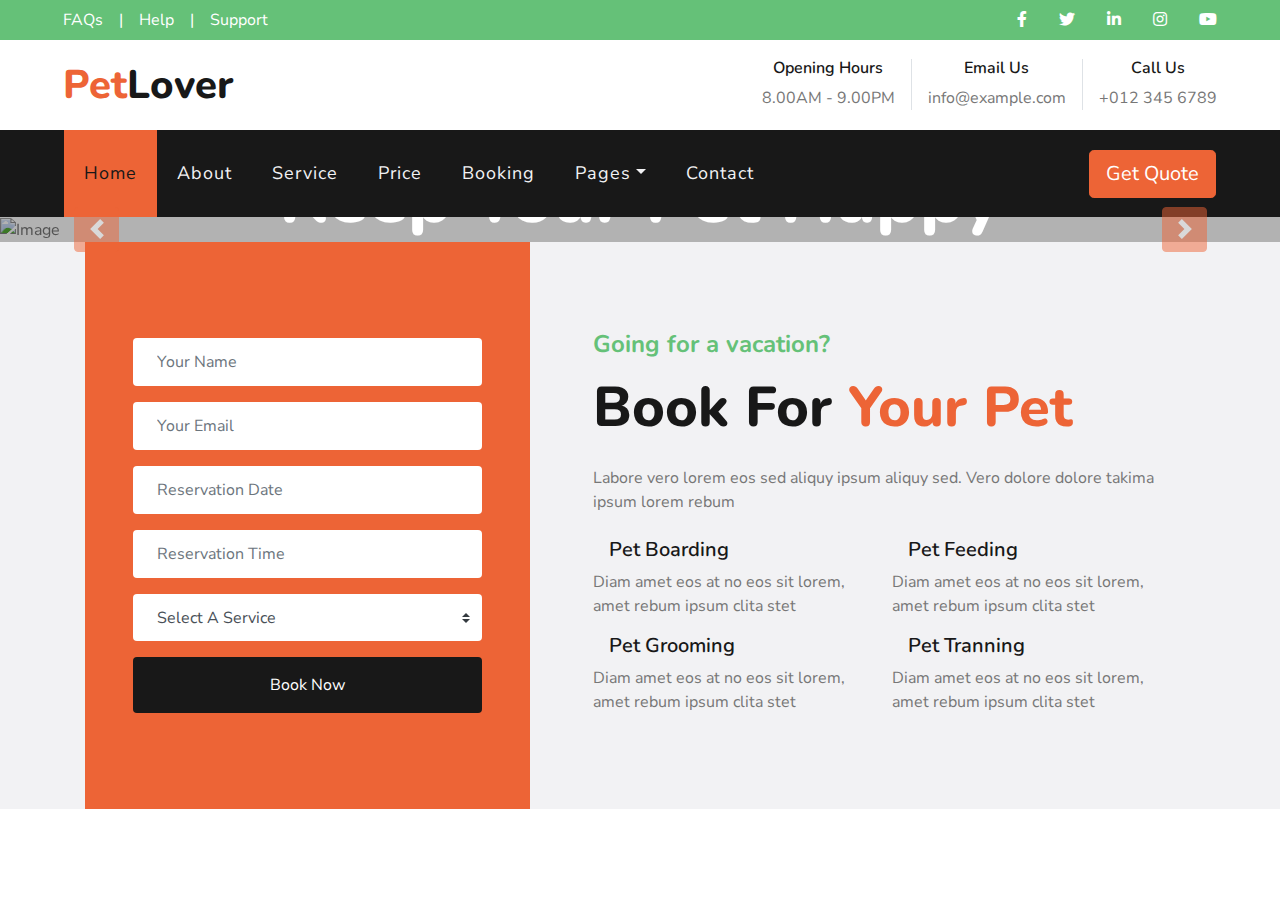
==== Semester 3/Java/Projects/FinalProject/FinalProject/FinalProject/src/main/resources/templates/index.html @ adc255f7 "Committing to add templated indexs. IndexTwo works when launching program, index works when using pr" ====
<!DOCTYPE html>
<html lang="en" xmlns:th="http://www.thymeleaf.org">
<head>
    <meta charset="UTF-8">
    <title>Red Deer Animal Shelter</title>
</head>
<body>
<head>
    <meta charset="utf-8">
    <title>PetLover - Pet Care Website Template</title>
    <meta content="width=device-width, initial-scale=1.0" name="viewport">
    <meta content="Free HTML Templates" name="keywords">
    <meta content="Free HTML Templates" name="description">

    <!-- Favicon -->
    <link href="../img/favicon.ico" rel="icon">

    <!-- Google Web Fonts -->
    <link href="https://fonts.googleapis.com/css2?family=Nunito+Sans&family=Nunito:wght@600;700;800&display=swap" rel="stylesheet">

    <!-- Font Awesome -->
    <link href="https://cdnjs.cloudflare.com/ajax/libs/font-awesome/5.10.0/css/all.min.css" rel="stylesheet">

    <!-- Flaticon Font -->
    <link href="../lib/flaticon/font/flaticon.css" rel="stylesheet">

    <!-- Libraries Stylesheet -->
    <link href="../lib/owlcarousel/assets/owl.carousel.min.css" rel="stylesheet">
    <link href="../lib/tempusdominus/css/tempusdominus-bootstrap-4.min.css" rel="stylesheet" />

    <!-- Customized Bootstrap Stylesheet -->
    <link href="../static/style.css" rel="stylesheet">
</head>

<body>
<!-- Topbar Start -->
<div class="container-fluid">
    <div class="row bg-secondary py-2 px-lg-5">
        <div class="col-lg-6 text-center text-lg-left mb-2 mb-lg-0">
            <div class="d-inline-flex align-items-center">
                <a class="text-white pr-3" href="">FAQs</a>
                <span class="text-white">|</span>
                <a class="text-white px-3" href="">Help</a>
                <span class="text-white">|</span>
                <a class="text-white pl-3" href="">Support</a>
            </div>
        </div>
        <div class="col-lg-6 text-center text-lg-right">
            <div class="d-inline-flex align-items-center">
                <a class="text-white px-3" href="">
                    <i class="fab fa-facebook-f"></i>
                </a>
                <a class="text-white px-3" href="">
                    <i class="fab fa-twitter"></i>
                </a>
                <a class="text-white px-3" href="">
                    <i class="fab fa-linkedin-in"></i>
                </a>
                <a class="text-white px-3" href="">
                    <i class="fab fa-instagram"></i>
                </a>
                <a class="text-white pl-3" href="">
                    <i class="fab fa-youtube"></i>
                </a>
            </div>
        </div>
    </div>
    <div class="row py-3 px-lg-5">
        <div class="col-lg-4">
            <a href="" class="navbar-brand d-none d-lg-block">
                <h1 class="m-0 display-5 text-capitalize"><span class="text-primary">Pet</span>Lover</h1>
            </a>
        </div>
        <div class="col-lg-8 text-center text-lg-right">
            <div class="d-inline-flex align-items-center">
                <div class="d-inline-flex flex-column text-center pr-3 border-right">
                    <h6>Opening Hours</h6>
                    <p class="m-0">8.00AM - 9.00PM</p>
                </div>
                <div class="d-inline-flex flex-column text-center px-3 border-right">
                    <h6>Email Us</h6>
                    <p class="m-0">info@example.com</p>
                </div>
                <div class="d-inline-flex flex-column text-center pl-3">
                    <h6>Call Us</h6>
                    <p class="m-0">+012 345 6789</p>
                </div>
            </div>
        </div>
    </div>
</div>
<!-- Topbar End -->


<!-- Navbar Start -->
<div class="container-fluid p-0">
    <nav class="navbar navbar-expand-lg bg-dark navbar-dark py-3 py-lg-0 px-lg-5">
        <a href="" class="navbar-brand d-block d-lg-none">
            <h1 class="m-0 display-5 text-capitalize font-italic text-white"><span class="text-primary">Safety</span>First</h1>
        </a>
        <button type="button" class="navbar-toggler" data-toggle="collapse" data-target="#navbarCollapse">
            <span class="navbar-toggler-icon"></span>
        </button>
        <div class="collapse navbar-collapse justify-content-between px-3" id="navbarCollapse">
            <div class="navbar-nav mr-auto py-0">
                <a href="index.html" class="nav-item nav-link active">Home</a>
                <a href="about.html" class="nav-item nav-link">About</a>
                <a href="service.html" class="nav-item nav-link">Service</a>
                <a href="price.html" class="nav-item nav-link">Price</a>
                <a href="booking.html" class="nav-item nav-link">Booking</a>
                <div class="nav-item dropdown">
                    <a href="#" class="nav-link dropdown-toggle" data-toggle="dropdown">Pages</a>
                    <div class="dropdown-menu rounded-0 m-0">
                        <a href="blog.html" class="dropdown-item">Blog Grid</a>
                        <a href="single.html" class="dropdown-item">Blog Detail</a>
                    </div>
                </div>
                <a href="contact.html" class="nav-item nav-link">Contact</a>
            </div>
            <a href="" class="btn btn-lg btn-primary px-3 d-none d-lg-block">Get Quote</a>
        </div>
    </nav>
</div>
<!-- Navbar End -->


<!-- Carousel Start -->
<div class="container-fluid p-0">
    <div id="header-carousel" class="carousel slide" data-ride="carousel">
        <div class="carousel-inner">
            <div class="carousel-item active">
                <img class="w-100" src="../img/carousel-1.jpg" alt="Image">
                <div class="carousel-caption d-flex flex-column align-items-center justify-content-center">
                    <div class="p-3" style="max-width: 900px;">
                        <h3 class="text-white mb-3 d-none d-sm-block">Best Pet Services</h3>
                        <h1 class="display-3 text-white mb-3">Keep Your Pet Happy</h1>
                        <h5 class="text-white mb-3 d-none d-sm-block">Duo nonumy et dolor tempor no et. Diam sit diam sit diam erat</h5>
                        <a href="" class="btn btn-lg btn-primary mt-3 mt-md-4 px-4">Book Now</a>
                        <a href="" class="btn btn-lg btn-secondary mt-3 mt-md-4 px-4">Learn More</a>
                    </div>
                </div>
            </div>
            <div class="carousel-item">
                <img class="w-100" src="../FinalProject/FinalProject/src/main/resources/img/carousel-2.jpg" alt="Image">
                <div class="carousel-caption d-flex flex-column align-items-center justify-content-center">
                    <div class="p-3" style="max-width: 900px;">
                        <h3 class="text-white mb-3 d-none d-sm-block">Best Pet Services</h3>
                        <h1 class="display-3 text-white mb-3">Pet Spa & Grooming</h1>
                        <h5 class="text-white mb-3 d-none d-sm-block">Duo nonumy et dolor tempor no et. Diam sit diam sit diam erat</h5>
                        <a href="" class="btn btn-lg btn-primary mt-3 mt-md-4 px-4">Book Now</a>
                        <a href="" class="btn btn-lg btn-secondary mt-3 mt-md-4 px-4">Learn More</a>
                    </div>
                </div>
            </div>
        </div>
        <a class="carousel-control-prev" href="#header-carousel" data-slide="prev">
            <div class="btn btn-primary rounded" style="width: 45px; height: 45px;">
                <span class="carousel-control-prev-icon mb-n2"></span>
            </div>
        </a>
        <a class="carousel-control-next" href="#header-carousel" data-slide="next">
            <div class="btn btn-primary rounded" style="width: 45px; height: 45px;">
                <span class="carousel-control-next-icon mb-n2"></span>
            </div>
        </a>
    </div>
</div>
<!-- Carousel End -->


<!-- Booking Start -->
<div class="container-fluid bg-light">
    <div class="container">
        <div class="row align-items-center">
            <div class="col-lg-5">
                <div class="bg-primary py-5 px-4 px-sm-5">
                    <form class="py-5">
                        <div class="form-group">
                            <input type="text" class="form-control border-0 p-4" placeholder="Your Name" required="required" />
                        </div>
                        <div class="form-group">
                            <input type="email" class="form-control border-0 p-4" placeholder="Your Email" required="required" />
                        </div>
                        <div class="form-group">
                            <div class="date" id="date" data-target-input="nearest">
                                <input type="text" class="form-control border-0 p-4 datetimepicker-input" placeholder="Reservation Date" data-target="#date" data-toggle="datetimepicker"/>
                            </div>
                        </div>
                        <div class="form-group">
                            <div class="time" id="time" data-target-input="nearest">
                                <input type="text" class="form-control border-0 p-4 datetimepicker-input" placeholder="Reservation Time" data-target="#time" data-toggle="datetimepicker"/>
                            </div>
                        </div>
                        <div class="form-group">
                            <select class="custom-select border-0 px-4" style="height: 47px;">
                                <option selected>Select A Service</option>
                                <option value="1">Service 1</option>
                                <option value="2">Service 1</option>
                                <option value="3">Service 1</option>
                            </select>
                        </div>
                        <div>
                            <button class="btn btn-dark btn-block border-0 py-3" type="submit">Book Now</button>
                        </div>
                    </form>
                </div>
            </div>
            <div class="col-lg-7 py-5 py-lg-0 px-3 px-lg-5">
                <h4 class="text-secondary mb-3">Going for a vacation?</h4>
                <h1 class="display-4 mb-4">Book For <span class="text-primary">Your Pet</span></h1>
                <p>Labore vero lorem eos sed aliquy ipsum aliquy sed. Vero dolore dolore takima ipsum lorem rebum</p>
                <div class="row py-2">
                    <div class="col-sm-6">
                        <div class="d-flex flex-column">
                            <div class="d-flex align-items-center mb-2">
                                <h1 class="flaticon-house font-weight-normal text-secondary m-0 mr-3"></h1>
                                <h5 class="text-truncate m-0">Pet Boarding</h5>
                            </div>
                            <p>Diam amet eos at no eos sit lorem, amet rebum ipsum clita stet</p>
                        </div>
                    </div>
                    <div class="col-sm-6">
                        <div class="d-flex flex-column">
                            <div class="d-flex align-items-center mb-2">
                                <h1 class="flaticon-food font-weight-normal text-secondary m-0 mr-3"></h1>
                                <h5 class="text-truncate m-0">Pet Feeding</h5>
                            </div>
                            <p>Diam amet eos at no eos sit lorem, amet rebum ipsum clita stet</p>
                        </div>
                    </div>
                    <div class="col-sm-6">
                        <div class="d-flex flex-column">
                            <div class="d-flex align-items-center mb-2">
                                <h1 class="flaticon-grooming font-weight-normal text-secondary m-0 mr-3"></h1>
                                <h5 class="text-truncate m-0">Pet Grooming</h5>
                            </div>
                            <p class="m-0">Diam amet eos at no eos sit lorem, amet rebum ipsum clita stet</p>
                        </div>
                    </div>
                    <div class="col-sm-6">
                        <div class="d-flex flex-column">
                            <div class="d-flex align-items-center mb-2">
                                <h1 class="flaticon-toy font-weight-normal text-secondary m-0 mr-3"></h1>
                                <h5 class="text-truncate m-0">Pet Tranning</h5>
                            </div>
                            <p class="m-0">Diam amet eos at no eos sit lorem, amet rebum ipsum clita stet</p>
                        </div>
                    </div>
                </div>
            </div>
        </div>
    </div>
</div>

<!-- Back to Top -->
<a href="#" class="btn btn-lg btn-primary back-to-top"><i class="fa fa-angle-double-up"></i></a>


<!-- JavaScript Libraries -->
<script src="https://code.jquery.com/jquery-3.4.1.min.js"></script>
<script src="https://stackpath.bootstrapcdn.com/bootstrap/4.4.1/js/bootstrap.bundle.min.js"></script>
<script src="../lib/easing/easing.min.js"></script>
<script src="../lib/owlcarousel/owl.carousel.min.js"></script>
<script src="../lib/tempusdominus/js/moment.min.js"></script>
<script src="../lib/tempusdominus/js/moment-timezone.min.js"></script>
<script src="../lib/tempusdominus/js/tempusdominus-bootstrap-4.min.js"></script>

<!-- Contact Javascript File -->
<script src="mail/jqBootstrapValidation.min.js"></script>
<script src="mail/contact.js"></script>

<!-- Template Javascript -->
<script src="../js/main.js"></script>
</body>
</html>
---- Semester 3/Java/Projects/FinalProject/FinalProject/FinalProject/src/main/resources/static/style.css ----
/******* Bootstrap Theming ********/
/*!
 * Bootstrap v4.5.3 (https://getbootstrap.com/)
 * Copyright 2011-2020 The Bootstrap Authors
 * Copyright 2011-2020 Twitter, Inc.
 * Licensed under MIT (https://github.com/twbs/bootstrap/blob/main/LICENSE)
 */
:root {
  --blue: #007bff;
  --indigo: #6610f2;
  --purple: #6f42c1;
  --pink: #e83e8c;
  --red: #dc3545;
  --orange: #fd7e14;
  --yellow: #ffc107;
  --green: #28a745;
  --teal: #20c997;
  --cyan: #17a2b8;
  --white: #fff;
  --gray: #6c757d;
  --gray-dark: #343a40;
  --primary: #ED6436;
  --secondary: #65C178;
  --success: #28a745;
  --info: #17a2b8;
  --warning: #ffc107;
  --danger: #dc3545;
  --light: #F2F2F4;
  --dark: #181818;
  --breakpoint-xs: 0;
  --breakpoint-sm: 576px;
  --breakpoint-md: 768px;
  --breakpoint-lg: 992px;
  --breakpoint-xl: 1200px;
  --font-family-sans-serif: "Nunito Sans", sans-serif;
  --font-family-monospace: SFMono-Regular, Menlo, Monaco, Consolas, "Liberation Mono", "Courier New", monospace;
}

*,
*::before,
*::after {
  box-sizing: border-box;
}

html {
  font-family: sans-serif;
  line-height: 1.15;
  -webkit-text-size-adjust: 100%;
  -webkit-tap-highlight-color: rgba(0, 0, 0, 0);
}

article, aside, figcaption, figure, footer, header, hgroup, main, nav, section {
  display: block;
}

body {
  margin: 0;
  font-family: "Nunito Sans", sans-serif;
  font-size: 1rem;
  font-weight: 400;
  line-height: 1.5;
  color: #777777;
  text-align: left;
  background-color: #fff;
}

[tabindex="-1"]:focus:not(:focus-visible) {
  outline: 0 !important;
}

hr {
  box-sizing: content-box;
  height: 0;
  overflow: visible;
}

h1, h2, h3, h4, h5, h6 {
  margin-top: 0;
  margin-bottom: 0.5rem;
}

p {
  margin-top: 0;
  margin-bottom: 1rem;
}

abbr[title],
abbr[data-original-title] {
  text-decoration: underline;
  text-decoration: underline dotted;
  cursor: help;
  border-bottom: 0;
  text-decoration-skip-ink: none;
}

address {
  margin-bottom: 1rem;
  font-style: normal;
  line-height: inherit;
}

ol,
ul,
dl {
  margin-top: 0;
  margin-bottom: 1rem;
}

ol ol,
ul ul,
ol ul,
ul ol {
  margin-bottom: 0;
}

dt {
  font-weight: 700;
}

dd {
  margin-bottom: .5rem;
  margin-left: 0;
}

blockquote {
  margin: 0 0 1rem;
}

b,
strong {
  font-weight: bolder;
}

small {
  font-size: 80%;
}

sub,
sup {
  position: relative;
  font-size: 75%;
  line-height: 0;
  vertical-align: baseline;
}

sub {
  bottom: -.25em;
}

sup {
  top: -.5em;
}

a {
  color: #ED6436;
  text-decoration: none;
  background-color: transparent;
}

a:hover {
  color: #c53f12;
  text-decoration: underline;
}

a:not([href]):not([class]) {
  color: inherit;
  text-decoration: none;
}

a:not([href]):not([class]):hover {
  color: inherit;
  text-decoration: none;
}

pre,
code,
kbd,
samp {
  font-family: SFMono-Regular, Menlo, Monaco, Consolas, "Liberation Mono", "Courier New", monospace;
  font-size: 1em;
}

pre {
  margin-top: 0;
  margin-bottom: 1rem;
  overflow: auto;
  -ms-overflow-style: scrollbar;
}

figure {
  margin: 0 0 1rem;
}

img {
  vertical-align: middle;
  border-style: none;
}

svg {
  overflow: hidden;
  vertical-align: middle;
}

table {
  border-collapse: collapse;
}

caption {
  padding-top: 0.75rem;
  padding-bottom: 0.75rem;
  color: #6c757d;
  text-align: left;
  caption-side: bottom;
}

th {
  text-align: inherit;
  text-align: -webkit-match-parent;
}

label {
  display: inline-block;
  margin-bottom: 0.5rem;
}

button {
  border-radius: 0;
}

button:focus {
  outline: 1px dotted;
  outline: 5px auto -webkit-focus-ring-color;
}

input,
button,
select,
optgroup,
textarea {
  margin: 0;
  font-family: inherit;
  font-size: inherit;
  line-height: inherit;
}

button,
input {
  overflow: visible;
}

button,
select {
  text-transform: none;
}

[role="button"] {
  cursor: pointer;
}

select {
  word-wrap: normal;
}

button,
[type="button"],
[type="reset"],
[type="submit"] {
  -webkit-appearance: button;
}

button:not(:disabled),
[type="button"]:not(:disabled),
[type="reset"]:not(:disabled),
[type="submit"]:not(:disabled) {
  cursor: pointer;
}

button::-moz-focus-inner,
[type="button"]::-moz-focus-inner,
[type="reset"]::-moz-focus-inner,
[type="submit"]::-moz-focus-inner {
  padding: 0;
  border-style: none;
}

input[type="radio"],
input[type="checkbox"] {
  box-sizing: border-box;
  padding: 0;
}

textarea {
  overflow: auto;
  resize: vertical;
}

fieldset {
  min-width: 0;
  padding: 0;
  margin: 0;
  border: 0;
}

legend {
  display: block;
  width: 100%;
  max-width: 100%;
  padding: 0;
  margin-bottom: .5rem;
  font-size: 1.5rem;
  line-height: inherit;
  color: inherit;
  white-space: normal;
}

@media (max-width: 1200px) {
  legend {
    font-size: calc(1.275rem + 0.3vw) ;
  }
}

progress {
  vertical-align: baseline;
}

[type="number"]::-webkit-inner-spin-button,
[type="number"]::-webkit-outer-spin-button {
  height: auto;
}

[type="search"] {
  outline-offset: -2px;
  -webkit-appearance: none;
}

[type="search"]::-webkit-search-decoration {
  -webkit-appearance: none;
}

::-webkit-file-upload-button {
  font: inherit;
  -webkit-appearance: button;
}

output {
  display: inline-block;
}

summary {
  display: list-item;
  cursor: pointer;
}

template {
  display: none;
}

[hidden] {
  display: none !important;
}

h1, h2, h3, h4, h5, h6,
.h1, .h2, .h3, .h4, .h5, .h6 {
  margin-bottom: 0.5rem;
  font-family: "Nunito", sans-serif;
  font-weight: 500;
  line-height: 1.2;
  color: #181818;
}

h1, .h1 {
  font-size: 2.5rem;
}

@media (max-width: 1200px) {
  h1, .h1 {
    font-size: calc(1.375rem + 1.5vw) ;
  }
}

h2, .h2 {
  font-size: 2rem;
}

@media (max-width: 1200px) {
  h2, .h2 {
    font-size: calc(1.325rem + 0.9vw) ;
  }
}

h3, .h3 {
  font-size: 1.75rem;
}

@media (max-width: 1200px) {
  h3, .h3 {
    font-size: calc(1.3rem + 0.6vw) ;
  }
}

h4, .h4 {
  font-size: 1.5rem;
}

@media (max-width: 1200px) {
  h4, .h4 {
    font-size: calc(1.275rem + 0.3vw) ;
  }
}

h5, .h5 {
  font-size: 1.25rem;
}

h6, .h6 {
  font-size: 1rem;
}

.lead {
  font-size: 1.25rem;
  font-weight: 300;
}

.display-1 {
  font-size: 6rem;
  font-weight: 300;
  line-height: 1.2;
}

@media (max-width: 1200px) {
  .display-1 {
    font-size: calc(1.725rem + 5.7vw) ;
  }
}

.display-2 {
  font-size: 5.5rem;
  font-weight: 300;
  line-height: 1.2;
}

@media (max-width: 1200px) {
  .display-2 {
    font-size: calc(1.675rem + 5.1vw) ;
  }
}

.display-3 {
  font-size: 4.5rem;
  font-weight: 300;
  line-height: 1.2;
}

@media (max-width: 1200px) {
  .display-3 {
    font-size: calc(1.575rem + 3.9vw) ;
  }
}

.display-4 {
  font-size: 3.5rem;
  font-weight: 300;
  line-height: 1.2;
}

@media (max-width: 1200px) {
  .display-4 {
    font-size: calc(1.475rem + 2.7vw) ;
  }
}

hr {
  margin-top: 1rem;
  margin-bottom: 1rem;
  border: 0;
  border-top: 1px solid rgba(0, 0, 0, 0.1);
}

small,
.small {
  font-size: 80%;
  font-weight: 400;
}

mark,
.mark {
  padding: 0.2em;
  background-color: #fcf8e3;
}

.list-unstyled {
  padding-left: 0;
  list-style: none;
}

.list-inline {
  padding-left: 0;
  list-style: none;
}

.list-inline-item {
  display: inline-block;
}

.list-inline-item:not(:last-child) {
  margin-right: 0.5rem;
}

.initialism {
  font-size: 90%;
  text-transform: uppercase;
}

.blockquote {
  margin-bottom: 1rem;
  font-size: 1.25rem;
}

.blockquote-footer {
  display: block;
  font-size: 80%;
  color: #6c757d;
}

.blockquote-footer::before {
  content: "\2014\00A0";
}

.img-fluid {
  max-width: 100%;
  height: auto;
}

.img-thumbnail {
  padding: 0.25rem;
  background-color: #fff;
  border: 1px solid #dee2e6;
  border-radius: 0.25rem;
  max-width: 100%;
  height: auto;
}

.figure {
  display: inline-block;
}

.figure-img {
  margin-bottom: 0.5rem;
  line-height: 1;
}

.figure-caption {
  font-size: 90%;
  color: #6c757d;
}

code {
  font-size: 87.5%;
  color: #e83e8c;
  word-wrap: break-word;
}

a > code {
  color: inherit;
}

kbd {
  padding: 0.2rem 0.4rem;
  font-size: 87.5%;
  color: #fff;
  background-color: #212529;
  border-radius: 0.2rem;
}

kbd kbd {
  padding: 0;
  font-size: 100%;
  font-weight: 700;
}

pre {
  display: block;
  font-size: 87.5%;
  color: #212529;
}

pre code {
  font-size: inherit;
  color: inherit;
  word-break: normal;
}

.pre-scrollable {
  max-height: 340px;
  overflow-y: scroll;
}

.container,
.container-fluid,
.container-sm,
.container-md,
.container-lg,
.container-xl {
  width: 100%;
  padding-right: 15px;
  padding-left: 15px;
  margin-right: auto;
  margin-left: auto;
}

@media (min-width: 576px) {
  .container, .container-sm {
    max-width: 540px;
  }
}

@media (min-width: 768px) {
  .container, .container-sm, .container-md {
    max-width: 720px;
  }
}

@media (min-width: 992px) {
  .container, .container-sm, .container-md, .container-lg {
    max-width: 960px;
  }
}

@media (min-width: 1200px) {
  .container, .container-sm, .container-md, .container-lg, .container-xl {
    max-width: 1140px;
  }
}

.row {
  display: flex;
  flex-wrap: wrap;
  margin-right: -15px;
  margin-left: -15px;
}

.no-gutters {
  margin-right: 0;
  margin-left: 0;
}

.no-gutters > .col,
.no-gutters > [class*="col-"] {
  padding-right: 0;
  padding-left: 0;
}

.col-1, .col-2, .col-3, .col-4, .col-5, .col-6, .col-7, .col-8, .col-9, .col-10, .col-11, .col-12, .col,
.col-auto, .col-sm-1, .col-sm-2, .col-sm-3, .col-sm-4, .col-sm-5, .col-sm-6, .col-sm-7, .col-sm-8, .col-sm-9, .col-sm-10, .col-sm-11, .col-sm-12, .col-sm,
.col-sm-auto, .col-md-1, .col-md-2, .col-md-3, .col-md-4, .col-md-5, .col-md-6, .col-md-7, .col-md-8, .col-md-9, .col-md-10, .col-md-11, .col-md-12, .col-md,
.col-md-auto, .col-lg-1, .col-lg-2, .col-lg-3, .col-lg-4, .col-lg-5, .col-lg-6, .col-lg-7, .col-lg-8, .col-lg-9, .col-lg-10, .col-lg-11, .col-lg-12, .col-lg,
.col-lg-auto, .col-xl-1, .col-xl-2, .col-xl-3, .col-xl-4, .col-xl-5, .col-xl-6, .col-xl-7, .col-xl-8, .col-xl-9, .col-xl-10, .col-xl-11, .col-xl-12, .col-xl,
.col-xl-auto {
  position: relative;
  width: 100%;
  padding-right: 15px;
  padding-left: 15px;
}

.col {
  flex-basis: 0;
  flex-grow: 1;
  max-width: 100%;
}

.row-cols-1 > * {
  flex: 0 0 100%;
  max-width: 100%;
}

.row-cols-2 > * {
  flex: 0 0 50%;
  max-width: 50%;
}

.row-cols-3 > * {
  flex: 0 0 33.33333%;
  max-width: 33.33333%;
}

.row-cols-4 > * {
  flex: 0 0 25%;
  max-width: 25%;
}

.row-cols-5 > * {
  flex: 0 0 20%;
  max-width: 20%;
}

.row-cols-6 > * {
  flex: 0 0 16.66667%;
  max-width: 16.66667%;
}

.col-auto {
  flex: 0 0 auto;
  width: auto;
  max-width: 100%;
}

.col-1 {
  flex: 0 0 8.33333%;
  max-width: 8.33333%;
}

.col-2 {
  flex: 0 0 16.66667%;
  max-width: 16.66667%;
}

.col-3 {
  flex: 0 0 25%;
  max-width: 25%;
}

.col-4 {
  flex: 0 0 33.33333%;
  max-width: 33.33333%;
}

.col-5 {
  flex: 0 0 41.66667%;
  max-width: 41.66667%;
}

.col-6 {
  flex: 0 0 50%;
  max-width: 50%;
}

.col-7 {
  flex: 0 0 58.33333%;
  max-width: 58.33333%;
}

.col-8 {
  flex: 0 0 66.66667%;
  max-width: 66.66667%;
}

.col-9 {
  flex: 0 0 75%;
  max-width: 75%;
}

.col-10 {
  flex: 0 0 83.33333%;
  max-width: 83.33333%;
}

.col-11 {
  flex: 0 0 91.66667%;
  max-width: 91.66667%;
}

.col-12 {
  flex: 0 0 100%;
  max-width: 100%;
}

.order-first {
  order: -1;
}

.order-last {
  order: 13;
}

.order-0 {
  order: 0;
}

.order-1 {
  order: 1;
}

.order-2 {
  order: 2;
}

.order-3 {
  order: 3;
}

.order-4 {
  order: 4;
}

.order-5 {
  order: 5;
}

.order-6 {
  order: 6;
}

.order-7 {
  order: 7;
}

.order-8 {
  order: 8;
}

.order-9 {
  order: 9;
}

.order-10 {
  order: 10;
}

.order-11 {
  order: 11;
}

.order-12 {
  order: 12;
}

.offset-1 {
  margin-left: 8.33333%;
}

.offset-2 {
  margin-left: 16.66667%;
}

.offset-3 {
  margin-left: 25%;
}

.offset-4 {
  margin-left: 33.33333%;
}

.offset-5 {
  margin-left: 41.66667%;
}

.offset-6 {
  margin-left: 50%;
}

.offset-7 {
  margin-left: 58.33333%;
}

.offset-8 {
  margin-left: 66.66667%;
}

.offset-9 {
  margin-left: 75%;
}

.offset-10 {
  margin-left: 83.33333%;
}

.offset-11 {
  margin-left: 91.66667%;
}

@media (min-width: 576px) {
  .col-sm {
    flex-basis: 0;
    flex-grow: 1;
    max-width: 100%;
  }
  .row-cols-sm-1 > * {
    flex: 0 0 100%;
    max-width: 100%;
  }
  .row-cols-sm-2 > * {
    flex: 0 0 50%;
    max-width: 50%;
  }
  .row-cols-sm-3 > * {
    flex: 0 0 33.33333%;
    max-width: 33.33333%;
  }
  .row-cols-sm-4 > * {
    flex: 0 0 25%;
    max-width: 25%;
  }
  .row-cols-sm-5 > * {
    flex: 0 0 20%;
    max-width: 20%;
  }
  .row-cols-sm-6 > * {
    flex: 0 0 16.66667%;
    max-width: 16.66667%;
  }
  .col-sm-auto {
    flex: 0 0 auto;
    width: auto;
    max-width: 100%;
  }
  .col-sm-1 {
    flex: 0 0 8.33333%;
    max-width: 8.33333%;
  }
  .col-sm-2 {
    flex: 0 0 16.66667%;
    max-width: 16.66667%;
  }
  .col-sm-3 {
    flex: 0 0 25%;
    max-width: 25%;
  }
  .col-sm-4 {
    flex: 0 0 33.33333%;
    max-width: 33.33333%;
  }
  .col-sm-5 {
    flex: 0 0 41.66667%;
    max-width: 41.66667%;
  }
  .col-sm-6 {
    flex: 0 0 50%;
    max-width: 50%;
  }
  .col-sm-7 {
    flex: 0 0 58.33333%;
    max-width: 58.33333%;
  }
  .col-sm-8 {
    flex: 0 0 66.66667%;
    max-width: 66.66667%;
  }
  .col-sm-9 {
    flex: 0 0 75%;
    max-width: 75%;
  }
  .col-sm-10 {
    flex: 0 0 83.33333%;
    max-width: 83.33333%;
  }
  .col-sm-11 {
    flex: 0 0 91.66667%;
    max-width: 91.66667%;
  }
  .col-sm-12 {
    flex: 0 0 100%;
    max-width: 100%;
  }
  .order-sm-first {
    order: -1;
  }
  .order-sm-last {
    order: 13;
  }
  .order-sm-0 {
    order: 0;
  }
  .order-sm-1 {
    order: 1;
  }
  .order-sm-2 {
    order: 2;
  }
  .order-sm-3 {
    order: 3;
  }
  .order-sm-4 {
    order: 4;
  }
  .order-sm-5 {
    order: 5;
  }
  .order-sm-6 {
    order: 6;
  }
  .order-sm-7 {
    order: 7;
  }
  .order-sm-8 {
    order: 8;
  }
  .order-sm-9 {
    order: 9;
  }
  .order-sm-10 {
    order: 10;
  }
  .order-sm-11 {
    order: 11;
  }
  .order-sm-12 {
    order: 12;
  }
  .offset-sm-0 {
    margin-left: 0;
  }
  .offset-sm-1 {
    margin-left: 8.33333%;
  }
  .offset-sm-2 {
    margin-left: 16.66667%;
  }
  .offset-sm-3 {
    margin-left: 25%;
  }
  .offset-sm-4 {
    margin-left: 33.33333%;
  }
  .offset-sm-5 {
    margin-left: 41.66667%;
  }
  .offset-sm-6 {
    margin-left: 50%;
  }
  .offset-sm-7 {
    margin-left: 58.33333%;
  }
  .offset-sm-8 {
    margin-left: 66.66667%;
  }
  .offset-sm-9 {
    margin-left: 75%;
  }
  .offset-sm-10 {
    margin-left: 83.33333%;
  }
  .offset-sm-11 {
    margin-left: 91.66667%;
  }
}

@media (min-width: 768px) {
  .col-md {
    flex-basis: 0;
    flex-grow: 1;
    max-width: 100%;
  }
  .row-cols-md-1 > * {
    flex: 0 0 100%;
    max-width: 100%;
  }
  .row-cols-md-2 > * {
    flex: 0 0 50%;
    max-width: 50%;
  }
  .row-cols-md-3 > * {
    flex: 0 0 33.33333%;
    max-width: 33.33333%;
  }
  .row-cols-md-4 > * {
    flex: 0 0 25%;
    max-width: 25%;
  }
  .row-cols-md-5 > * {
    flex: 0 0 20%;
    max-width: 20%;
  }
  .row-cols-md-6 > * {
    flex: 0 0 16.66667%;
    max-width: 16.66667%;
  }
  .col-md-auto {
    flex: 0 0 auto;
    width: auto;
    max-width: 100%;
  }
  .col-md-1 {
    flex: 0 0 8.33333%;
    max-width: 8.33333%;
  }
  .col-md-2 {
    flex: 0 0 16.66667%;
    max-width: 16.66667%;
  }
  .col-md-3 {
    flex: 0 0 25%;
    max-width: 25%;
  }
  .col-md-4 {
    flex: 0 0 33.33333%;
    max-width: 33.33333%;
  }
  .col-md-5 {
    flex: 0 0 41.66667%;
    max-width: 41.66667%;
  }
  .col-md-6 {
    flex: 0 0 50%;
    max-width: 50%;
  }
  .col-md-7 {
    flex: 0 0 58.33333%;
    max-width: 58.33333%;
  }
  .col-md-8 {
    flex: 0 0 66.66667%;
    max-width: 66.66667%;
  }
  .col-md-9 {
    flex: 0 0 75%;
    max-width: 75%;
  }
  .col-md-10 {
    flex: 0 0 83.33333%;
    max-width: 83.33333%;
  }
  .col-md-11 {
    flex: 0 0 91.66667%;
    max-width: 91.66667%;
  }
  .col-md-12 {
    flex: 0 0 100%;
    max-width: 100%;
  }
  .order-md-first {
    order: -1;
  }
  .order-md-last {
    order: 13;
  }
  .order-md-0 {
    order: 0;
  }
  .order-md-1 {
    order: 1;
  }
  .order-md-2 {
    order: 2;
  }
  .order-md-3 {
    order: 3;
  }
  .order-md-4 {
    order: 4;
  }
  .order-md-5 {
    order: 5;
  }
  .order-md-6 {
    order: 6;
  }
  .order-md-7 {
    order: 7;
  }
  .order-md-8 {
    order: 8;
  }
  .order-md-9 {
    order: 9;
  }
  .order-md-10 {
    order: 10;
  }
  .order-md-11 {
    order: 11;
  }
  .order-md-12 {
    order: 12;
  }
  .offset-md-0 {
    margin-left: 0;
  }
  .offset-md-1 {
    margin-left: 8.33333%;
  }
  .offset-md-2 {
    margin-left: 16.66667%;
  }
  .offset-md-3 {
    margin-left: 25%;
  }
  .offset-md-4 {
    margin-left: 33.33333%;
  }
  .offset-md-5 {
    margin-left: 41.66667%;
  }
  .offset-md-6 {
    margin-left: 50%;
  }
  .offset-md-7 {
    margin-left: 58.33333%;
  }
  .offset-md-8 {
    margin-left: 66.66667%;
  }
  .offset-md-9 {
    margin-left: 75%;
  }
  .offset-md-10 {
    margin-left: 83.33333%;
  }
  .offset-md-11 {
    margin-left: 91.66667%;
  }
}

@media (min-width: 992px) {
  .col-lg {
    flex-basis: 0;
    flex-grow: 1;
    max-width: 100%;
  }
  .row-cols-lg-1 > * {
    flex: 0 0 100%;
    max-width: 100%;
  }
  .row-cols-lg-2 > * {
    flex: 0 0 50%;
    max-width: 50%;
  }
  .row-cols-lg-3 > * {
    flex: 0 0 33.33333%;
    max-width: 33.33333%;
  }
  .row-cols-lg-4 > * {
    flex: 0 0 25%;
    max-width: 25%;
  }
  .row-cols-lg-5 > * {
    flex: 0 0 20%;
    max-width: 20%;
  }
  .row-cols-lg-6 > * {
    flex: 0 0 16.66667%;
    max-width: 16.66667%;
  }
  .col-lg-auto {
    flex: 0 0 auto;
    width: auto;
    max-width: 100%;
  }
  .col-lg-1 {
    flex: 0 0 8.33333%;
    max-width: 8.33333%;
  }
  .col-lg-2 {
    flex: 0 0 16.66667%;
    max-width: 16.66667%;
  }
  .col-lg-3 {
    flex: 0 0 25%;
    max-width: 25%;
  }
  .col-lg-4 {
    flex: 0 0 33.33333%;
    max-width: 33.33333%;
  }
  .col-lg-5 {
    flex: 0 0 41.66667%;
    max-width: 41.66667%;
  }
  .col-lg-6 {
    flex: 0 0 50%;
    max-width: 50%;
  }
  .col-lg-7 {
    flex: 0 0 58.33333%;
    max-width: 58.33333%;
  }
  .col-lg-8 {
    flex: 0 0 66.66667%;
    max-width: 66.66667%;
  }
  .col-lg-9 {
    flex: 0 0 75%;
    max-width: 75%;
  }
  .col-lg-10 {
    flex: 0 0 83.33333%;
    max-width: 83.33333%;
  }
  .col-lg-11 {
    flex: 0 0 91.66667%;
    max-width: 91.66667%;
  }
  .col-lg-12 {
    flex: 0 0 100%;
    max-width: 100%;
  }
  .order-lg-first {
    order: -1;
  }
  .order-lg-last {
    order: 13;
  }
  .order-lg-0 {
    order: 0;
  }
  .order-lg-1 {
    order: 1;
  }
  .order-lg-2 {
    order: 2;
  }
  .order-lg-3 {
    order: 3;
  }
  .order-lg-4 {
    order: 4;
  }
  .order-lg-5 {
    order: 5;
  }
  .order-lg-6 {
    order: 6;
  }
  .order-lg-7 {
    order: 7;
  }
  .order-lg-8 {
    order: 8;
  }
  .order-lg-9 {
    order: 9;
  }
  .order-lg-10 {
    order: 10;
  }
  .order-lg-11 {
    order: 11;
  }
  .order-lg-12 {
    order: 12;
  }
  .offset-lg-0 {
    margin-left: 0;
  }
  .offset-lg-1 {
    margin-left: 8.33333%;
  }
  .offset-lg-2 {
    margin-left: 16.66667%;
  }
  .offset-lg-3 {
    margin-left: 25%;
  }
  .offset-lg-4 {
    margin-left: 33.33333%;
  }
  .offset-lg-5 {
    margin-left: 41.66667%;
  }
  .offset-lg-6 {
    margin-left: 50%;
  }
  .offset-lg-7 {
    margin-left: 58.33333%;
  }
  .offset-lg-8 {
    margin-left: 66.66667%;
  }
  .offset-lg-9 {
    margin-left: 75%;
  }
  .offset-lg-10 {
    margin-left: 83.33333%;
  }
  .offset-lg-11 {
    margin-left: 91.66667%;
  }
}

@media (min-width: 1200px) {
  .col-xl {
    flex-basis: 0;
    flex-grow: 1;
    max-width: 100%;
  }
  .row-cols-xl-1 > * {
    flex: 0 0 100%;
    max-width: 100%;
  }
  .row-cols-xl-2 > * {
    flex: 0 0 50%;
    max-width: 50%;
  }
  .row-cols-xl-3 > * {
    flex: 0 0 33.33333%;
    max-width: 33.33333%;
  }
  .row-cols-xl-4 > * {
    flex: 0 0 25%;
    max-width: 25%;
  }
  .row-cols-xl-5 > * {
    flex: 0 0 20%;
    max-width: 20%;
  }
  .row-cols-xl-6 > * {
    flex: 0 0 16.66667%;
    max-width: 16.66667%;
  }
  .col-xl-auto {
    flex: 0 0 auto;
    width: auto;
    max-width: 100%;
  }
  .col-xl-1 {
    flex: 0 0 8.33333%;
    max-width: 8.33333%;
  }
  .col-xl-2 {
    flex: 0 0 16.66667%;
    max-width: 16.66667%;
  }
  .col-xl-3 {
    flex: 0 0 25%;
    max-width: 25%;
  }
  .col-xl-4 {
    flex: 0 0 33.33333%;
    max-width: 33.33333%;
  }
  .col-xl-5 {
    flex: 0 0 41.66667%;
    max-width: 41.66667%;
  }
  .col-xl-6 {
    flex: 0 0 50%;
    max-width: 50%;
  }
  .col-xl-7 {
    flex: 0 0 58.33333%;
    max-width: 58.33333%;
  }
  .col-xl-8 {
    flex: 0 0 66.66667%;
    max-width: 66.66667%;
  }
  .col-xl-9 {
    flex: 0 0 75%;
    max-width: 75%;
  }
  .col-xl-10 {
    flex: 0 0 83.33333%;
    max-width: 83.33333%;
  }
  .col-xl-11 {
    flex: 0 0 91.66667%;
    max-width: 91.66667%;
  }
  .col-xl-12 {
    flex: 0 0 100%;
    max-width: 100%;
  }
  .order-xl-first {
    order: -1;
  }
  .order-xl-last {
    order: 13;
  }
  .order-xl-0 {
    order: 0;
  }
  .order-xl-1 {
    order: 1;
  }
  .order-xl-2 {
    order: 2;
  }
  .order-xl-3 {
    order: 3;
  }
  .order-xl-4 {
    order: 4;
  }
  .order-xl-5 {
    order: 5;
  }
  .order-xl-6 {
    order: 6;
  }
  .order-xl-7 {
    order: 7;
  }
  .order-xl-8 {
    order: 8;
  }
  .order-xl-9 {
    order: 9;
  }
  .order-xl-10 {
    order: 10;
  }
  .order-xl-11 {
    order: 11;
  }
  .order-xl-12 {
    order: 12;
  }
  .offset-xl-0 {
    margin-left: 0;
  }
  .offset-xl-1 {
    margin-left: 8.33333%;
  }
  .offset-xl-2 {
    margin-left: 16.66667%;
  }
  .offset-xl-3 {
    margin-left: 25%;
  }
  .offset-xl-4 {
    margin-left: 33.33333%;
  }
  .offset-xl-5 {
    margin-left: 41.66667%;
  }
  .offset-xl-6 {
    margin-left: 50%;
  }
  .offset-xl-7 {
    margin-left: 58.33333%;
  }
  .offset-xl-8 {
    margin-left: 66.66667%;
  }
  .offset-xl-9 {
    margin-left: 75%;
  }
  .offset-xl-10 {
    margin-left: 83.33333%;
  }
  .offset-xl-11 {
    margin-left: 91.66667%;
  }
}

.table {
  width: 100%;
  margin-bottom: 1rem;
  color: #777777;
}

.table th,
.table td {
  padding: 0.75rem;
  vertical-align: top;
  border-top: 1px solid #dee2e6;
}

.table thead th {
  vertical-align: bottom;
  border-bottom: 2px solid #dee2e6;
}

.table tbody + tbody {
  border-top: 2px solid #dee2e6;
}

.table-sm th,
.table-sm td {
  padding: 0.3rem;
}

.table-bordered {
  border: 1px solid #dee2e6;
}

.table-bordered th,
.table-bordered td {
  border: 1px solid #dee2e6;
}

.table-bordered thead th,
.table-bordered thead td {
  border-bottom-width: 2px;
}

.table-borderless th,
.table-borderless td,
.table-borderless thead th,
.table-borderless tbody + tbody {
  border: 0;
}

.table-striped tbody tr:nth-of-type(odd) {
  background-color: rgba(0, 0, 0, 0.05);
}

.table-hover tbody tr:hover {
  color: #777777;
  background-color: rgba(0, 0, 0, 0.075);
}

.table-primary,
.table-primary > th,
.table-primary > td {
  background-color: #fad4c7;
}

.table-primary th,
.table-primary td,
.table-primary thead th,
.table-primary tbody + tbody {
  border-color: #f6ae96;
}

.table-hover .table-primary:hover {
  background-color: #f8c2b0;
}

.table-hover .table-primary:hover > td,
.table-hover .table-primary:hover > th {
  background-color: #f8c2b0;
}

.table-secondary,
.table-secondary > th,
.table-secondary > td {
  background-color: #d4eed9;
}

.table-secondary th,
.table-secondary td,
.table-secondary thead th,
.table-secondary tbody + tbody {
  border-color: #afdfb9;
}

.table-hover .table-secondary:hover {
  background-color: #c2e7c9;
}

.table-hover .table-secondary:hover > td,
.table-hover .table-secondary:hover > th {
  background-color: #c2e7c9;
}

.table-success,
.table-success > th,
.table-success > td {
  background-color: #c3e6cb;
}

.table-success th,
.table-success td,
.table-success thead th,
.table-success tbody + tbody {
  border-color: #8fd19e;
}

.table-hover .table-success:hover {
  background-color: #b1dfbb;
}

.table-hover .table-success:hover > td,
.table-hover .table-success:hover > th {
  background-color: #b1dfbb;
}

.table-info,
.table-info > th,
.table-info > td {
  background-color: #bee5eb;
}

.table-info th,
.table-info td,
.table-info thead th,
.table-info tbody + tbody {
  border-color: #86cfda;
}

.table-hover .table-info:hover {
  background-color: #abdde5;
}

.table-hover .table-info:hover > td,
.table-hover .table-info:hover > th {
  background-color: #abdde5;
}

.table-warning,
.table-warning > th,
.table-warning > td {
  background-color: #ffeeba;
}

.table-warning th,
.table-warning td,
.table-warning thead th,
.table-warning tbody + tbody {
  border-color: #ffdf7e;
}

.table-hover .table-warning:hover {
  background-color: #ffe8a1;
}

.table-hover .table-warning:hover > td,
.table-hover .table-warning:hover > th {
  background-color: #ffe8a1;
}

.table-danger,
.table-danger > th,
.table-danger > td {
  background-color: #f5c6cb;
}

.table-danger th,
.table-danger td,
.table-danger thead th,
.table-danger tbody + tbody {
  border-color: #ed969e;
}

.table-hover .table-danger:hover {
  background-color: #f1b0b7;
}

.table-hover .table-danger:hover > td,
.table-hover .table-danger:hover > th {
  background-color: #f1b0b7;
}

.table-light,
.table-light > th,
.table-light > td {
  background-color: #fbfbfc;
}

.table-light th,
.table-light td,
.table-light thead th,
.table-light tbody + tbody {
  border-color: #f8f8f9;
}

.table-hover .table-light:hover {
  background-color: #ececf1;
}

.table-hover .table-light:hover > td,
.table-hover .table-light:hover > th {
  background-color: #ececf1;
}

.table-dark,
.table-dark > th,
.table-dark > td {
  background-color: #bebebe;
}

.table-dark th,
.table-dark td,
.table-dark thead th,
.table-dark tbody + tbody {
  border-color: #878787;
}

.table-hover .table-dark:hover {
  background-color: #b1b1b1;
}

.table-hover .table-dark:hover > td,
.table-hover .table-dark:hover > th {
  background-color: #b1b1b1;
}

.table-active,
.table-active > th,
.table-active > td {
  background-color: rgba(0, 0, 0, 0.075);
}

.table-hover .table-active:hover {
  background-color: rgba(0, 0, 0, 0.075);
}

.table-hover .table-active:hover > td,
.table-hover .table-active:hover > th {
  background-color: rgba(0, 0, 0, 0.075);
}

.table .thead-dark th {
  color: #fff;
  background-color: #343a40;
  border-color: #454d55;
}

.table .thead-light th {
  color: #495057;
  background-color: #e9ecef;
  border-color: #dee2e6;
}

.table-dark {
  color: #fff;
  background-color: #343a40;
}

.table-dark th,
.table-dark td,
.table-dark thead th {
  border-color: #454d55;
}

.table-dark.table-bordered {
  border: 0;
}

.table-dark.table-striped tbody tr:nth-of-type(odd) {
  background-color: rgba(255, 255, 255, 0.05);
}

.table-dark.table-hover tbody tr:hover {
  color: #fff;
  background-color: rgba(255, 255, 255, 0.075);
}

@media (max-width: 575.98px) {
  .table-responsive-sm {
    display: block;
    width: 100%;
    overflow-x: auto;
    -webkit-overflow-scrolling: touch;
  }
  .table-responsive-sm > .table-bordered {
    border: 0;
  }
}

@media (max-width: 767.98px) {
  .table-responsive-md {
    display: block;
    width: 100%;
    overflow-x: auto;
    -webkit-overflow-scrolling: touch;
  }
  .table-responsive-md > .table-bordered {
    border: 0;
  }
}

@media (max-width: 991.98px) {
  .table-responsive-lg {
    display: block;
    width: 100%;
    overflow-x: auto;
    -webkit-overflow-scrolling: touch;
  }
  .table-responsive-lg > .table-bordered {
    border: 0;
  }
}

@media (max-width: 1199.98px) {
  .table-responsive-xl {
    display: block;
    width: 100%;
    overflow-x: auto;
    -webkit-overflow-scrolling: touch;
  }
  .table-responsive-xl > .table-bordered {
    border: 0;
  }
}

.table-responsive {
  display: block;
  width: 100%;
  overflow-x: auto;
  -webkit-overflow-scrolling: touch;
}

.table-responsive > .table-bordered {
  border: 0;
}

.form-control {
  display: block;
  width: 100%;
  height: calc(1.5em + 0.75rem + 2px);
  padding: 0.375rem 0.75rem;
  font-size: 1rem;
  font-weight: 400;
  line-height: 1.5;
  color: #495057;
  background-color: #fff;
  background-clip: padding-box;
  border: 1px solid #ced4da;
  border-radius: 0.25rem;
  transition: border-color 0.15s ease-in-out, box-shadow 0.15s ease-in-out;
}

@media (prefers-reduced-motion: reduce) {
  .form-control {
    transition: none;
  }
}

.form-control::-ms-expand {
  background-color: transparent;
  border: 0;
}

.form-control:-moz-focusring {
  color: transparent;
  text-shadow: 0 0 0 #495057;
}

.form-control:focus {
  color: #495057;
  background-color: #fff;
  border-color: #f7beab;
  outline: 0;
  box-shadow: 0 0 0 0.2rem rgba(237, 100, 54, 0.25);
}

.form-control::placeholder {
  color: #6c757d;
  opacity: 1;
}

.form-control:disabled, .form-control[readonly] {
  background-color: #e9ecef;
  opacity: 1;
}

input[type="date"].form-control,
input[type="time"].form-control,
input[type="datetime-local"].form-control,
input[type="month"].form-control {
  appearance: none;
}

select.form-control:focus::-ms-value {
  color: #495057;
  background-color: #fff;
}

.form-control-file,
.form-control-range {
  display: block;
  width: 100%;
}

.col-form-label {
  padding-top: calc(0.375rem + 1px);
  padding-bottom: calc(0.375rem + 1px);
  margin-bottom: 0;
  font-size: inherit;
  line-height: 1.5;
}

.col-form-label-lg {
  padding-top: calc(0.5rem + 1px);
  padding-bottom: calc(0.5rem + 1px);
  font-size: 1.25rem;
  line-height: 1.5;
}

.col-form-label-sm {
  padding-top: calc(0.25rem + 1px);
  padding-bottom: calc(0.25rem + 1px);
  font-size: 0.875rem;
  line-height: 1.5;
}

.form-control-plaintext {
  display: block;
  width: 100%;
  padding: 0.375rem 0;
  margin-bottom: 0;
  font-size: 1rem;
  line-height: 1.5;
  color: #777777;
  background-color: transparent;
  border: solid transparent;
  border-width: 1px 0;
}

.form-control-plaintext.form-control-sm, .form-control-plaintext.form-control-lg {
  padding-right: 0;
  padding-left: 0;
}

.form-control-sm {
  height: calc(1.5em + 0.5rem + 2px);
  padding: 0.25rem 0.5rem;
  font-size: 0.875rem;
  line-height: 1.5;
  border-radius: 0.2rem;
}

.form-control-lg {
  height: calc(1.5em + 1rem + 2px);
  padding: 0.5rem 1rem;
  font-size: 1.25rem;
  line-height: 1.5;
  border-radius: 0.3rem;
}

select.form-control[size], select.form-control[multiple] {
  height: auto;
}

textarea.form-control {
  height: auto;
}

.form-group {
  margin-bottom: 1rem;
}

.form-text {
  display: block;
  margin-top: 0.25rem;
}

.form-row {
  display: flex;
  flex-wrap: wrap;
  margin-right: -5px;
  margin-left: -5px;
}

.form-row > .col,
.form-row > [class*="col-"] {
  padding-right: 5px;
  padding-left: 5px;
}

.form-check {
  position: relative;
  display: block;
  padding-left: 1.25rem;
}

.form-check-input {
  position: absolute;
  margin-top: 0.3rem;
  margin-left: -1.25rem;
}

.form-check-input[disabled] ~ .form-check-label,
.form-check-input:disabled ~ .form-check-label {
  color: #6c757d;
}

.form-check-label {
  margin-bottom: 0;
}

.form-check-inline {
  display: inline-flex;
  align-items: center;
  padding-left: 0;
  margin-right: 0.75rem;
}

.form-check-inline .form-check-input {
  position: static;
  margin-top: 0;
  margin-right: 0.3125rem;
  margin-left: 0;
}

.valid-feedback {
  display: none;
  width: 100%;
  margin-top: 0.25rem;
  font-size: 80%;
  color: #28a745;
}

.valid-tooltip {
  position: absolute;
  top: 100%;
  left: 0;
  z-index: 5;
  display: none;
  max-width: 100%;
  padding: 0.25rem 0.5rem;
  margin-top: .1rem;
  font-size: 0.875rem;
  line-height: 1.5;
  color: #fff;
  background-color: rgba(40, 167, 69, 0.9);
  border-radius: 0.25rem;
}

.was-validated :valid ~ .valid-feedback,
.was-validated :valid ~ .valid-tooltip,
.is-valid ~ .valid-feedback,
.is-valid ~ .valid-tooltip {
  display: block;
}

.was-validated .form-control:valid, .form-control.is-valid {
  border-color: #28a745;
  padding-right: calc(1.5em + 0.75rem);
  background-image: url("data:image/svg+xml,%3csvg xmlns='http://www.w3.org/2000/svg' width='8' height='8' viewBox='0 0 8 8'%3e%3cpath fill='%2328a745' d='M2.3 6.73L.6 4.53c-.4-1.04.46-1.4 1.1-.8l1.1 1.4 3.4-3.8c.6-.63 1.6-.27 1.2.7l-4 4.6c-.43.5-.8.4-1.1.1z'/%3e%3c/svg%3e");
  background-repeat: no-repeat;
  background-position: right calc(0.375em + 0.1875rem) center;
  background-size: calc(0.75em + 0.375rem) calc(0.75em + 0.375rem);
}

.was-validated .form-control:valid:focus, .form-control.is-valid:focus {
  border-color: #28a745;
  box-shadow: 0 0 0 0.2rem rgba(40, 167, 69, 0.25);
}

.was-validated textarea.form-control:valid, textarea.form-control.is-valid {
  padding-right: calc(1.5em + 0.75rem);
  background-position: top calc(0.375em + 0.1875rem) right calc(0.375em + 0.1875rem);
}

.was-validated .custom-select:valid, .custom-select.is-valid {
  border-color: #28a745;
  padding-right: calc(0.75em + 2.3125rem);
  background: url("data:image/svg+xml,%3csvg xmlns='http://www.w3.org/2000/svg' width='4' height='5' viewBox='0 0 4 5'%3e%3cpath fill='%23343a40' d='M2 0L0 2h4zm0 5L0 3h4z'/%3e%3c/svg%3e") no-repeat right 0.75rem center/8px 10px, url("data:image/svg+xml,%3csvg xmlns='http://www.w3.org/2000/svg' width='8' height='8' viewBox='0 0 8 8'%3e%3cpath fill='%2328a745' d='M2.3 6.73L.6 4.53c-.4-1.04.46-1.4 1.1-.8l1.1 1.4 3.4-3.8c.6-.63 1.6-.27 1.2.7l-4 4.6c-.43.5-.8.4-1.1.1z'/%3e%3c/svg%3e") #fff no-repeat center right 1.75rem/calc(0.75em + 0.375rem) calc(0.75em + 0.375rem);
}

.was-validated .custom-select:valid:focus, .custom-select.is-valid:focus {
  border-color: #28a745;
  box-shadow: 0 0 0 0.2rem rgba(40, 167, 69, 0.25);
}

.was-validated .form-check-input:valid ~ .form-check-label, .form-check-input.is-valid ~ .form-check-label {
  color: #28a745;
}

.was-validated .form-check-input:valid ~ .valid-feedback,
.was-validated .form-check-input:valid ~ .valid-tooltip, .form-check-input.is-valid ~ .valid-feedback,
.form-check-input.is-valid ~ .valid-tooltip {
  display: block;
}

.was-validated .custom-control-input:valid ~ .custom-control-label, .custom-control-input.is-valid ~ .custom-control-label {
  color: #28a745;
}

.was-validated .custom-control-input:valid ~ .custom-control-label::before, .custom-control-input.is-valid ~ .custom-control-label::before {
  border-color: #28a745;
}

.was-validated .custom-control-input:valid:checked ~ .custom-control-label::before, .custom-control-input.is-valid:checked ~ .custom-control-label::before {
  border-color: #34ce57;
  background-color: #34ce57;
}

.was-validated .custom-control-input:valid:focus ~ .custom-control-label::before, .custom-control-input.is-valid:focus ~ .custom-control-label::before {
  box-shadow: 0 0 0 0.2rem rgba(40, 167, 69, 0.25);
}

.was-validated .custom-control-input:valid:focus:not(:checked) ~ .custom-control-label::before, .custom-control-input.is-valid:focus:not(:checked) ~ .custom-control-label::before {
  border-color: #28a745;
}

.was-validated .custom-file-input:valid ~ .custom-file-label, .custom-file-input.is-valid ~ .custom-file-label {
  border-color: #28a745;
}

.was-validated .custom-file-input:valid:focus ~ .custom-file-label, .custom-file-input.is-valid:focus ~ .custom-file-label {
  border-color: #28a745;
  box-shadow: 0 0 0 0.2rem rgba(40, 167, 69, 0.25);
}

.invalid-feedback {
  display: none;
  width: 100%;
  margin-top: 0.25rem;
  font-size: 80%;
  color: #dc3545;
}

.invalid-tooltip {
  position: absolute;
  top: 100%;
  left: 0;
  z-index: 5;
  display: none;
  max-width: 100%;
  padding: 0.25rem 0.5rem;
  margin-top: .1rem;
  font-size: 0.875rem;
  line-height: 1.5;
  color: #fff;
  background-color: rgba(220, 53, 69, 0.9);
  border-radius: 0.25rem;
}

.was-validated :invalid ~ .invalid-feedback,
.was-validated :invalid ~ .invalid-tooltip,
.is-invalid ~ .invalid-feedback,
.is-invalid ~ .invalid-tooltip {
  display: block;
}

.was-validated .form-control:invalid, .form-control.is-invalid {
  border-color: #dc3545;
  padding-right: calc(1.5em + 0.75rem);
  background-image: url("data:image/svg+xml,%3csvg xmlns='http://www.w3.org/2000/svg' width='12' height='12' fill='none' stroke='%23dc3545' viewBox='0 0 12 12'%3e%3ccircle cx='6' cy='6' r='4.5'/%3e%3cpath stroke-linejoin='round' d='M5.8 3.6h.4L6 6.5z'/%3e%3ccircle cx='6' cy='8.2' r='.6' fill='%23dc3545' stroke='none'/%3e%3c/svg%3e");
  background-repeat: no-repeat;
  background-position: right calc(0.375em + 0.1875rem) center;
  background-size: calc(0.75em + 0.375rem) calc(0.75em + 0.375rem);
}

.was-validated .form-control:invalid:focus, .form-control.is-invalid:focus {
  border-color: #dc3545;
  box-shadow: 0 0 0 0.2rem rgba(220, 53, 69, 0.25);
}

.was-validated textarea.form-control:invalid, textarea.form-control.is-invalid {
  padding-right: calc(1.5em + 0.75rem);
  background-position: top calc(0.375em + 0.1875rem) right calc(0.375em + 0.1875rem);
}

.was-validated .custom-select:invalid, .custom-select.is-invalid {
  border-color: #dc3545;
  padding-right: calc(0.75em + 2.3125rem);
  background: url("data:image/svg+xml,%3csvg xmlns='http://www.w3.org/2000/svg' width='4' height='5' viewBox='0 0 4 5'%3e%3cpath fill='%23343a40' d='M2 0L0 2h4zm0 5L0 3h4z'/%3e%3c/svg%3e") no-repeat right 0.75rem center/8px 10px, url("data:image/svg+xml,%3csvg xmlns='http://www.w3.org/2000/svg' width='12' height='12' fill='none' stroke='%23dc3545' viewBox='0 0 12 12'%3e%3ccircle cx='6' cy='6' r='4.5'/%3e%3cpath stroke-linejoin='round' d='M5.8 3.6h.4L6 6.5z'/%3e%3ccircle cx='6' cy='8.2' r='.6' fill='%23dc3545' stroke='none'/%3e%3c/svg%3e") #fff no-repeat center right 1.75rem/calc(0.75em + 0.375rem) calc(0.75em + 0.375rem);
}

.was-validated .custom-select:invalid:focus, .custom-select.is-invalid:focus {
  border-color: #dc3545;
  box-shadow: 0 0 0 0.2rem rgba(220, 53, 69, 0.25);
}

.was-validated .form-check-input:invalid ~ .form-check-label, .form-check-input.is-invalid ~ .form-check-label {
  color: #dc3545;
}

.was-validated .form-check-input:invalid ~ .invalid-feedback,
.was-validated .form-check-input:invalid ~ .invalid-tooltip, .form-check-input.is-invalid ~ .invalid-feedback,
.form-check-input.is-invalid ~ .invalid-tooltip {
  display: block;
}

.was-validated .custom-control-input:invalid ~ .custom-control-label, .custom-control-input.is-invalid ~ .custom-control-label {
  color: #dc3545;
}

.was-validated .custom-control-input:invalid ~ .custom-control-label::before, .custom-control-input.is-invalid ~ .custom-control-label::before {
  border-color: #dc3545;
}

.was-validated .custom-control-input:invalid:checked ~ .custom-control-label::before, .custom-control-input.is-invalid:checked ~ .custom-control-label::before {
  border-color: #e4606d;
  background-color: #e4606d;
}

.was-validated .custom-control-input:invalid:focus ~ .custom-control-label::before, .custom-control-input.is-invalid:focus ~ .custom-control-label::before {
  box-shadow: 0 0 0 0.2rem rgba(220, 53, 69, 0.25);
}

.was-validated .custom-control-input:invalid:focus:not(:checked) ~ .custom-control-label::before, .custom-control-input.is-invalid:focus:not(:checked) ~ .custom-control-label::before {
  border-color: #dc3545;
}

.was-validated .custom-file-input:invalid ~ .custom-file-label, .custom-file-input.is-invalid ~ .custom-file-label {
  border-color: #dc3545;
}

.was-validated .custom-file-input:invalid:focus ~ .custom-file-label, .custom-file-input.is-invalid:focus ~ .custom-file-label {
  border-color: #dc3545;
  box-shadow: 0 0 0 0.2rem rgba(220, 53, 69, 0.25);
}

.form-inline {
  display: flex;
  flex-flow: row wrap;
  align-items: center;
}

.form-inline .form-check {
  width: 100%;
}

@media (min-width: 576px) {
  .form-inline label {
    display: flex;
    align-items: center;
    justify-content: center;
    margin-bottom: 0;
  }
  .form-inline .form-group {
    display: flex;
    flex: 0 0 auto;
    flex-flow: row wrap;
    align-items: center;
    margin-bottom: 0;
  }
  .form-inline .form-control {
    display: inline-block;
    width: auto;
    vertical-align: middle;
  }
  .form-inline .form-control-plaintext {
    display: inline-block;
  }
  .form-inline .input-group,
  .form-inline .custom-select {
    width: auto;
  }
  .form-inline .form-check {
    display: flex;
    align-items: center;
    justify-content: center;
    width: auto;
    padding-left: 0;
  }
  .form-inline .form-check-input {
    position: relative;
    flex-shrink: 0;
    margin-top: 0;
    margin-right: 0.25rem;
    margin-left: 0;
  }
  .form-inline .custom-control {
    align-items: center;
    justify-content: center;
  }
  .form-inline .custom-control-label {
    margin-bottom: 0;
  }
}

.btn {
  display: inline-block;
  font-weight: 400;
  color: #777777;
  text-align: center;
  vertical-align: middle;
  user-select: none;
  background-color: transparent;
  border: 1px solid transparent;
  padding: 0.375rem 0.75rem;
  font-size: 1rem;
  line-height: 1.5;
  border-radius: 0.25rem;
  transition: color 0.15s ease-in-out, background-color 0.15s ease-in-out, border-color 0.15s ease-in-out, box-shadow 0.15s ease-in-out;
}

@media (prefers-reduced-motion: reduce) {
  .btn {
    transition: none;
  }
}

.btn:hover {
  color: #777777;
  text-decoration: none;
}

.btn:focus, .btn.focus {
  outline: 0;
  box-shadow: 0 0 0 0.2rem rgba(237, 100, 54, 0.25);
}

.btn.disabled, .btn:disabled {
  opacity: 0.65;
}

.btn:not(:disabled):not(.disabled) {
  cursor: pointer;
}

a.btn.disabled,
fieldset:disabled a.btn {
  pointer-events: none;
}

.btn-primary {
  color: #fff;
  background-color: #ED6436;
  border-color: #ED6436;
}

.btn-primary:hover {
  color: #fff;
  background-color: #e84a15;
  border-color: #dc4614;
}

.btn-primary:focus, .btn-primary.focus {
  color: #fff;
  background-color: #e84a15;
  border-color: #dc4614;
  box-shadow: 0 0 0 0.2rem rgba(240, 123, 84, 0.5);
}

.btn-primary.disabled, .btn-primary:disabled {
  color: #fff;
  background-color: #ED6436;
  border-color: #ED6436;
}

.btn-primary:not(:disabled):not(.disabled):active, .btn-primary:not(:disabled):not(.disabled).active,
.show > .btn-primary.dropdown-toggle {
  color: #fff;
  background-color: #dc4614;
  border-color: #d14213;
}

.btn-primary:not(:disabled):not(.disabled):active:focus, .btn-primary:not(:disabled):not(.disabled).active:focus,
.show > .btn-primary.dropdown-toggle:focus {
  box-shadow: 0 0 0 0.2rem rgba(240, 123, 84, 0.5);
}

.btn-secondary {
  color: #212529;
  background-color: #65C178;
  border-color: #65C178;
}

.btn-secondary:hover {
  color: #fff;
  background-color: #4ab660;
  border-color: #46ad5b;
}

.btn-secondary:focus, .btn-secondary.focus {
  color: #fff;
  background-color: #4ab660;
  border-color: #46ad5b;
  box-shadow: 0 0 0 0.2rem rgba(91, 170, 108, 0.5);
}

.btn-secondary.disabled, .btn-secondary:disabled {
  color: #212529;
  background-color: #65C178;
  border-color: #65C178;
}

.btn-secondary:not(:disabled):not(.disabled):active, .btn-secondary:not(:disabled):not(.disabled).active,
.show > .btn-secondary.dropdown-toggle {
  color: #fff;
  background-color: #46ad5b;
  border-color: #42a456;
}

.btn-secondary:not(:disabled):not(.disabled):active:focus, .btn-secondary:not(:disabled):not(.disabled).active:focus,
.show > .btn-secondary.dropdown-toggle:focus {
  box-shadow: 0 0 0 0.2rem rgba(91, 170, 108, 0.5);
}

.btn-success {
  color: #fff;
  background-color: #28a745;
  border-color: #28a745;
}

.btn-success:hover {
  color: #fff;
  background-color: #218838;
  border-color: #1e7e34;
}

.btn-success:focus, .btn-success.focus {
  color: #fff;
  background-color: #218838;
  border-color: #1e7e34;
  box-shadow: 0 0 0 0.2rem rgba(72, 180, 97, 0.5);
}

.btn-success.disabled, .btn-success:disabled {
  color: #fff;
  background-color: #28a745;
  border-color: #28a745;
}

.btn-success:not(:disabled):not(.disabled):active, .btn-success:not(:disabled):not(.disabled).active,
.show > .btn-success.dropdown-toggle {
  color: #fff;
  background-color: #1e7e34;
  border-color: #1c7430;
}

.btn-success:not(:disabled):not(.disabled):active:focus, .btn-success:not(:disabled):not(.disabled).active:focus,
.show > .btn-success.dropdown-toggle:focus {
  box-shadow: 0 0 0 0.2rem rgba(72, 180, 97, 0.5);
}

.btn-info {
  color: #fff;
  background-color: #17a2b8;
  border-color: #17a2b8;
}

.btn-info:hover {
  color: #fff;
  background-color: #138496;
  border-color: #117a8b;
}

.btn-info:focus, .btn-info.focus {
  color: #fff;
  background-color: #138496;
  border-color: #117a8b;
  box-shadow: 0 0 0 0.2rem rgba(58, 176, 195, 0.5);
}

.btn-info.disabled, .btn-info:disabled {
  color: #fff;
  background-color: #17a2b8;
  border-color: #17a2b8;
}

.btn-info:not(:disabled):not(.disabled):active, .btn-info:not(:disabled):not(.disabled).active,
.show > .btn-info.dropdown-toggle {
  color: #fff;
  background-color: #117a8b;
  border-color: #10707f;
}

.btn-info:not(:disabled):not(.disabled):active:focus, .btn-info:not(:disabled):not(.disabled).active:focus,
.show > .btn-info.dropdown-toggle:focus {
  box-shadow: 0 0 0 0.2rem rgba(58, 176, 195, 0.5);
}

.btn-warning {
  color: #212529;
  background-color: #ffc107;
  border-color: #ffc107;
}

.btn-warning:hover {
  color: #212529;
  background-color: #e0a800;
  border-color: #d39e00;
}

.btn-warning:focus, .btn-warning.focus {
  color: #212529;
  background-color: #e0a800;
  border-color: #d39e00;
  box-shadow: 0 0 0 0.2rem rgba(222, 170, 12, 0.5);
}

.btn-warning.disabled, .btn-warning:disabled {
  color: #212529;
  background-color: #ffc107;
  border-color: #ffc107;
}

.btn-warning:not(:disabled):not(.disabled):active, .btn-warning:not(:disabled):not(.disabled).active,
.show > .btn-warning.dropdown-toggle {
  color: #212529;
  background-color: #d39e00;
  border-color: #c69500;
}

.btn-warning:not(:disabled):not(.disabled):active:focus, .btn-warning:not(:disabled):not(.disabled).active:focus,
.show > .btn-warning.dropdown-toggle:focus {
  box-shadow: 0 0 0 0.2rem rgba(222, 170, 12, 0.5);
}

.btn-danger {
  color: #fff;
  background-color: #dc3545;
  border-color: #dc3545;
}

.btn-danger:hover {
  color: #fff;
  background-color: #c82333;
  border-color: #bd2130;
}

.btn-danger:focus, .btn-danger.focus {
  color: #fff;
  background-color: #c82333;
  border-color: #bd2130;
  box-shadow: 0 0 0 0.2rem rgba(225, 83, 97, 0.5);
}

.btn-danger.disabled, .btn-danger:disabled {
  color: #fff;
  background-color: #dc3545;
  border-color: #dc3545;
}

.btn-danger:not(:disabled):not(.disabled):active, .btn-danger:not(:disabled):not(.disabled).active,
.show > .btn-danger.dropdown-toggle {
  color: #fff;
  background-color: #bd2130;
  border-color: #b21f2d;
}

.btn-danger:not(:disabled):not(.disabled):active:focus, .btn-danger:not(:disabled):not(.disabled).active:focus,
.show > .btn-danger.dropdown-toggle:focus {
  box-shadow: 0 0 0 0.2rem rgba(225, 83, 97, 0.5);
}

.btn-light {
  color: #212529;
  background-color: #F2F2F4;
  border-color: #F2F2F4;
}

.btn-light:hover {
  color: #212529;
  background-color: #dddde2;
  border-color: #d6d6dd;
}

.btn-light:focus, .btn-light.focus {
  color: #212529;
  background-color: #dddde2;
  border-color: #d6d6dd;
  box-shadow: 0 0 0 0.2rem rgba(211, 211, 214, 0.5);
}

.btn-light.disabled, .btn-light:disabled {
  color: #212529;
  background-color: #F2F2F4;
  border-color: #F2F2F4;
}

.btn-light:not(:disabled):not(.disabled):active, .btn-light:not(:disabled):not(.disabled).active,
.show > .btn-light.dropdown-toggle {
  color: #212529;
  background-color: #d6d6dd;
  border-color: #cfcfd7;
}

.btn-light:not(:disabled):not(.disabled):active:focus, .btn-light:not(:disabled):not(.disabled).active:focus,
.show > .btn-light.dropdown-toggle:focus {
  box-shadow: 0 0 0 0.2rem rgba(211, 211, 214, 0.5);
}

.btn-dark {
  color: #fff;
  background-color: #181818;
  border-color: #181818;
}

.btn-dark:hover {
  color: #fff;
  background-color: #050505;
  border-color: black;
}

.btn-dark:focus, .btn-dark.focus {
  color: #fff;
  background-color: #050505;
  border-color: black;
  box-shadow: 0 0 0 0.2rem rgba(59, 59, 59, 0.5);
}

.btn-dark.disabled, .btn-dark:disabled {
  color: #fff;
  background-color: #181818;
  border-color: #181818;
}

.btn-dark:not(:disabled):not(.disabled):active, .btn-dark:not(:disabled):not(.disabled).active,
.show > .btn-dark.dropdown-toggle {
  color: #fff;
  background-color: black;
  border-color: black;
}

.btn-dark:not(:disabled):not(.disabled):active:focus, .btn-dark:not(:disabled):not(.disabled).active:focus,
.show > .btn-dark.dropdown-toggle:focus {
  box-shadow: 0 0 0 0.2rem rgba(59, 59, 59, 0.5);
}

.btn-outline-primary {
  color: #ED6436;
  border-color: #ED6436;
}

.btn-outline-primary:hover {
  color: #fff;
  background-color: #ED6436;
  border-color: #ED6436;
}

.btn-outline-primary:focus, .btn-outline-primary.focus {
  box-shadow: 0 0 0 0.2rem rgba(237, 100, 54, 0.5);
}

.btn-outline-primary.disabled, .btn-outline-primary:disabled {
  color: #ED6436;
  background-color: transparent;
}

.btn-outline-primary:not(:disabled):not(.disabled):active, .btn-outline-primary:not(:disabled):not(.disabled).active,
.show > .btn-outline-primary.dropdown-toggle {
  color: #fff;
  background-color: #ED6436;
  border-color: #ED6436;
}

.btn-outline-primary:not(:disabled):not(.disabled):active:focus, .btn-outline-primary:not(:disabled):not(.disabled).active:focus,
.show > .btn-outline-primary.dropdown-toggle:focus {
  box-shadow: 0 0 0 0.2rem rgba(237, 100, 54, 0.5);
}

.btn-outline-secondary {
  color: #65C178;
  border-color: #65C178;
}

.btn-outline-secondary:hover {
  color: #212529;
  background-color: #65C178;
  border-color: #65C178;
}

.btn-outline-secondary:focus, .btn-outline-secondary.focus {
  box-shadow: 0 0 0 0.2rem rgba(101, 193, 120, 0.5);
}

.btn-outline-secondary.disabled, .btn-outline-secondary:disabled {
  color: #65C178;
  background-color: transparent;
}

.btn-outline-secondary:not(:disabled):not(.disabled):active, .btn-outline-secondary:not(:disabled):not(.disabled).active,
.show > .btn-outline-secondary.dropdown-toggle {
  color: #212529;
  background-color: #65C178;
  border-color: #65C178;
}

.btn-outline-secondary:not(:disabled):not(.disabled):active:focus, .btn-outline-secondary:not(:disabled):not(.disabled).active:focus,
.show > .btn-outline-secondary.dropdown-toggle:focus {
  box-shadow: 0 0 0 0.2rem rgba(101, 193, 120, 0.5);
}

.btn-outline-success {
  color: #28a745;
  border-color: #28a745;
}

.btn-outline-success:hover {
  color: #fff;
  background-color: #28a745;
  border-color: #28a745;
}

.btn-outline-success:focus, .btn-outline-success.focus {
  box-shadow: 0 0 0 0.2rem rgba(40, 167, 69, 0.5);
}

.btn-outline-success.disabled, .btn-outline-success:disabled {
  color: #28a745;
  background-color: transparent;
}

.btn-outline-success:not(:disabled):not(.disabled):active, .btn-outline-success:not(:disabled):not(.disabled).active,
.show > .btn-outline-success.dropdown-toggle {
  color: #fff;
  background-color: #28a745;
  border-color: #28a745;
}

.btn-outline-success:not(:disabled):not(.disabled):active:focus, .btn-outline-success:not(:disabled):not(.disabled).active:focus,
.show > .btn-outline-success.dropdown-toggle:focus {
  box-shadow: 0 0 0 0.2rem rgba(40, 167, 69, 0.5);
}

.btn-outline-info {
  color: #17a2b8;
  border-color: #17a2b8;
}

.btn-outline-info:hover {
  color: #fff;
  background-color: #17a2b8;
  border-color: #17a2b8;
}

.btn-outline-info:focus, .btn-outline-info.focus {
  box-shadow: 0 0 0 0.2rem rgba(23, 162, 184, 0.5);
}

.btn-outline-info.disabled, .btn-outline-info:disabled {
  color: #17a2b8;
  background-color: transparent;
}

.btn-outline-info:not(:disabled):not(.disabled):active, .btn-outline-info:not(:disabled):not(.disabled).active,
.show > .btn-outline-info.dropdown-toggle {
  color: #fff;
  background-color: #17a2b8;
  border-color: #17a2b8;
}

.btn-outline-info:not(:disabled):not(.disabled):active:focus, .btn-outline-info:not(:disabled):not(.disabled).active:focus,
.show > .btn-outline-info.dropdown-toggle:focus {
  box-shadow: 0 0 0 0.2rem rgba(23, 162, 184, 0.5);
}

.btn-outline-warning {
  color: #ffc107;
  border-color: #ffc107;
}

.btn-outline-warning:hover {
  color: #212529;
  background-color: #ffc107;
  border-color: #ffc107;
}

.btn-outline-warning:focus, .btn-outline-warning.focus {
  box-shadow: 0 0 0 0.2rem rgba(255, 193, 7, 0.5);
}

.btn-outline-warning.disabled, .btn-outline-warning:disabled {
  color: #ffc107;
  background-color: transparent;
}

.btn-outline-warning:not(:disabled):not(.disabled):active, .btn-outline-warning:not(:disabled):not(.disabled).active,
.show > .btn-outline-warning.dropdown-toggle {
  color: #212529;
  background-color: #ffc107;
  border-color: #ffc107;
}

.btn-outline-warning:not(:disabled):not(.disabled):active:focus, .btn-outline-warning:not(:disabled):not(.disabled).active:focus,
.show > .btn-outline-warning.dropdown-toggle:focus {
  box-shadow: 0 0 0 0.2rem rgba(255, 193, 7, 0.5);
}

.btn-outline-danger {
  color: #dc3545;
  border-color: #dc3545;
}

.btn-outline-danger:hover {
  color: #fff;
  background-color: #dc3545;
  border-color: #dc3545;
}

.btn-outline-danger:focus, .btn-outline-danger.focus {
  box-shadow: 0 0 0 0.2rem rgba(220, 53, 69, 0.5);
}

.btn-outline-danger.disabled, .btn-outline-danger:disabled {
  color: #dc3545;
  background-color: transparent;
}

.btn-outline-danger:not(:disabled):not(.disabled):active, .btn-outline-danger:not(:disabled):not(.disabled).active,
.show > .btn-outline-danger.dropdown-toggle {
  color: #fff;
  background-color: #dc3545;
  border-color: #dc3545;
}

.btn-outline-danger:not(:disabled):not(.disabled):active:focus, .btn-outline-danger:not(:disabled):not(.disabled).active:focus,
.show > .btn-outline-danger.dropdown-toggle:focus {
  box-shadow: 0 0 0 0.2rem rgba(220, 53, 69, 0.5);
}

.btn-outline-light {
  color: #F2F2F4;
  border-color: #F2F2F4;
}

.btn-outline-light:hover {
  color: #212529;
  background-color: #F2F2F4;
  border-color: #F2F2F4;
}

.btn-outline-light:focus, .btn-outline-light.focus {
  box-shadow: 0 0 0 0.2rem rgba(242, 242, 244, 0.5);
}

.btn-outline-light.disabled, .btn-outline-light:disabled {
  color: #F2F2F4;
  background-color: transparent;
}

.btn-outline-light:not(:disabled):not(.disabled):active, .btn-outline-light:not(:disabled):not(.disabled).active,
.show > .btn-outline-light.dropdown-toggle {
  color: #212529;
  background-color: #F2F2F4;
  border-color: #F2F2F4;
}

.btn-outline-light:not(:disabled):not(.disabled):active:focus, .btn-outline-light:not(:disabled):not(.disabled).active:focus,
.show > .btn-outline-light.dropdown-toggle:focus {
  box-shadow: 0 0 0 0.2rem rgba(242, 242, 244, 0.5);
}

.btn-outline-dark {
  color: #181818;
  border-color: #181818;
}

.btn-outline-dark:hover {
  color: #fff;
  background-color: #181818;
  border-color: #181818;
}

.btn-outline-dark:focus, .btn-outline-dark.focus {
  box-shadow: 0 0 0 0.2rem rgba(24, 24, 24, 0.5);
}

.btn-outline-dark.disabled, .btn-outline-dark:disabled {
  color: #181818;
  background-color: transparent;
}

.btn-outline-dark:not(:disabled):not(.disabled):active, .btn-outline-dark:not(:disabled):not(.disabled).active,
.show > .btn-outline-dark.dropdown-toggle {
  color: #fff;
  background-color: #181818;
  border-color: #181818;
}

.btn-outline-dark:not(:disabled):not(.disabled):active:focus, .btn-outline-dark:not(:disabled):not(.disabled).active:focus,
.show > .btn-outline-dark.dropdown-toggle:focus {
  box-shadow: 0 0 0 0.2rem rgba(24, 24, 24, 0.5);
}

.btn-link {
  font-weight: 400;
  color: #ED6436;
  text-decoration: none;
}

.btn-link:hover {
  color: #c53f12;
  text-decoration: underline;
}

.btn-link:focus, .btn-link.focus {
  text-decoration: underline;
}

.btn-link:disabled, .btn-link.disabled {
  color: #6c757d;
  pointer-events: none;
}

.btn-lg, .btn-group-lg > .btn {
  padding: 0.5rem 1rem;
  font-size: 1.25rem;
  line-height: 1.5;
  border-radius: 0.3rem;
}

.btn-sm, .btn-group-sm > .btn {
  padding: 0.25rem 0.5rem;
  font-size: 0.875rem;
  line-height: 1.5;
  border-radius: 0.2rem;
}

.btn-block {
  display: block;
  width: 100%;
}

.btn-block + .btn-block {
  margin-top: 0.5rem;
}

input[type="submit"].btn-block,
input[type="reset"].btn-block,
input[type="button"].btn-block {
  width: 100%;
}

.fade {
  transition: opacity 0.15s linear;
}

@media (prefers-reduced-motion: reduce) {
  .fade {
    transition: none;
  }
}

.fade:not(.show) {
  opacity: 0;
}

.collapse:not(.show) {
  display: none;
}

.collapsing {
  position: relative;
  height: 0;
  overflow: hidden;
  transition: height 0.35s ease;
}

@media (prefers-reduced-motion: reduce) {
  .collapsing {
    transition: none;
  }
}

.dropup,
.dropright,
.dropdown,
.dropleft {
  position: relative;
}

.dropdown-toggle {
  white-space: nowrap;
}

.dropdown-toggle::after {
  display: inline-block;
  margin-left: 0.255em;
  vertical-align: 0.255em;
  content: "";
  border-top: 0.3em solid;
  border-right: 0.3em solid transparent;
  border-bottom: 0;
  border-left: 0.3em solid transparent;
}

.dropdown-toggle:empty::after {
  margin-left: 0;
}

.dropdown-menu {
  position: absolute;
  top: 100%;
  left: 0;
  z-index: 1000;
  display: none;
  float: left;
  min-width: 10rem;
  padding: 0.5rem 0;
  margin: 0.125rem 0 0;
  font-size: 1rem;
  color: #777777;
  text-align: left;
  list-style: none;
  background-color: #fff;
  background-clip: padding-box;
  border: 1px solid rgba(0, 0, 0, 0.15);
  border-radius: 0.25rem;
}

.dropdown-menu-left {
  right: auto;
  left: 0;
}

.dropdown-menu-right {
  right: 0;
  left: auto;
}

@media (min-width: 576px) {
  .dropdown-menu-sm-left {
    right: auto;
    left: 0;
  }
  .dropdown-menu-sm-right {
    right: 0;
    left: auto;
  }
}

@media (min-width: 768px) {
  .dropdown-menu-md-left {
    right: auto;
    left: 0;
  }
  .dropdown-menu-md-right {
    right: 0;
    left: auto;
  }
}

@media (min-width: 992px) {
  .dropdown-menu-lg-left {
    right: auto;
    left: 0;
  }
  .dropdown-menu-lg-right {
    right: 0;
    left: auto;
  }
}

@media (min-width: 1200px) {
  .dropdown-menu-xl-left {
    right: auto;
    left: 0;
  }
  .dropdown-menu-xl-right {
    right: 0;
    left: auto;
  }
}

.dropup .dropdown-menu {
  top: auto;
  bottom: 100%;
  margin-top: 0;
  margin-bottom: 0.125rem;
}

.dropup .dropdown-toggle::after {
  display: inline-block;
  margin-left: 0.255em;
  vertical-align: 0.255em;
  content: "";
  border-top: 0;
  border-right: 0.3em solid transparent;
  border-bottom: 0.3em solid;
  border-left: 0.3em solid transparent;
}

.dropup .dropdown-toggle:empty::after {
  margin-left: 0;
}

.dropright .dropdown-menu {
  top: 0;
  right: auto;
  left: 100%;
  margin-top: 0;
  margin-left: 0.125rem;
}

.dropright .dropdown-toggle::after {
  display: inline-block;
  margin-left: 0.255em;
  vertical-align: 0.255em;
  content: "";
  border-top: 0.3em solid transparent;
  border-right: 0;
  border-bottom: 0.3em solid transparent;
  border-left: 0.3em solid;
}

.dropright .dropdown-toggle:empty::after {
  margin-left: 0;
}

.dropright .dropdown-toggle::after {
  vertical-align: 0;
}

.dropleft .dropdown-menu {
  top: 0;
  right: 100%;
  left: auto;
  margin-top: 0;
  margin-right: 0.125rem;
}

.dropleft .dropdown-toggle::after {
  display: inline-block;
  margin-left: 0.255em;
  vertical-align: 0.255em;
  content: "";
}

.dropleft .dropdown-toggle::after {
  display: none;
}

.dropleft .dropdown-toggle::before {
  display: inline-block;
  margin-right: 0.255em;
  vertical-align: 0.255em;
  content: "";
  border-top: 0.3em solid transparent;
  border-right: 0.3em solid;
  border-bottom: 0.3em solid transparent;
}

.dropleft .dropdown-toggle:empty::after {
  margin-left: 0;
}

.dropleft .dropdown-toggle::before {
  vertical-align: 0;
}

.dropdown-menu[x-placement^="top"], .dropdown-menu[x-placement^="right"], .dropdown-menu[x-placement^="bottom"], .dropdown-menu[x-placement^="left"] {
  right: auto;
  bottom: auto;
}

.dropdown-divider {
  height: 0;
  margin: 0.5rem 0;
  overflow: hidden;
  border-top: 1px solid #e9ecef;
}

.dropdown-item {
  display: block;
  width: 100%;
  padding: 0.25rem 1.5rem;
  clear: both;
  font-weight: 400;
  color: #212529;
  text-align: inherit;
  white-space: nowrap;
  background-color: transparent;
  border: 0;
}

.dropdown-item:hover, .dropdown-item:focus {
  color: #16181b;
  text-decoration: none;
  background-color: #f8f9fa;
}

.dropdown-item.active, .dropdown-item:active {
  color: #fff;
  text-decoration: none;
  background-color: #ED6436;
}

.dropdown-item.disabled, .dropdown-item:disabled {
  color: #6c757d;
  pointer-events: none;
  background-color: transparent;
}

.dropdown-menu.show {
  display: block;
}

.dropdown-header {
  display: block;
  padding: 0.5rem 1.5rem;
  margin-bottom: 0;
  font-size: 0.875rem;
  color: #6c757d;
  white-space: nowrap;
}

.dropdown-item-text {
  display: block;
  padding: 0.25rem 1.5rem;
  color: #212529;
}

.btn-group,
.btn-group-vertical {
  position: relative;
  display: inline-flex;
  vertical-align: middle;
}

.btn-group > .btn,
.btn-group-vertical > .btn {
  position: relative;
  flex: 1 1 auto;
}

.btn-group > .btn:hover,
.btn-group-vertical > .btn:hover {
  z-index: 1;
}

.btn-group > .btn:focus, .btn-group > .btn:active, .btn-group > .btn.active,
.btn-group-vertical > .btn:focus,
.btn-group-vertical > .btn:active,
.btn-group-vertical > .btn.active {
  z-index: 1;
}

.btn-toolbar {
  display: flex;
  flex-wrap: wrap;
  justify-content: flex-start;
}

.btn-toolbar .input-group {
  width: auto;
}

.btn-group > .btn:not(:first-child),
.btn-group > .btn-group:not(:first-child) {
  margin-left: -1px;
}

.btn-group > .btn:not(:last-child):not(.dropdown-toggle),
.btn-group > .btn-group:not(:last-child) > .btn {
  border-top-right-radius: 0;
  border-bottom-right-radius: 0;
}

.btn-group > .btn:not(:first-child),
.btn-group > .btn-group:not(:first-child) > .btn {
  border-top-left-radius: 0;
  border-bottom-left-radius: 0;
}

.dropdown-toggle-split {
  padding-right: 0.5625rem;
  padding-left: 0.5625rem;
}

.dropdown-toggle-split::after,
.dropup .dropdown-toggle-split::after,
.dropright .dropdown-toggle-split::after {
  margin-left: 0;
}

.dropleft .dropdown-toggle-split::before {
  margin-right: 0;
}

.btn-sm + .dropdown-toggle-split, .btn-group-sm > .btn + .dropdown-toggle-split {
  padding-right: 0.375rem;
  padding-left: 0.375rem;
}

.btn-lg + .dropdown-toggle-split, .btn-group-lg > .btn + .dropdown-toggle-split {
  padding-right: 0.75rem;
  padding-left: 0.75rem;
}

.btn-group-vertical {
  flex-direction: column;
  align-items: flex-start;
  justify-content: center;
}

.btn-group-vertical > .btn,
.btn-group-vertical > .btn-group {
  width: 100%;
}

.btn-group-vertical > .btn:not(:first-child),
.btn-group-vertical > .btn-group:not(:first-child) {
  margin-top: -1px;
}

.btn-group-vertical > .btn:not(:last-child):not(.dropdown-toggle),
.btn-group-vertical > .btn-group:not(:last-child) > .btn {
  border-bottom-right-radius: 0;
  border-bottom-left-radius: 0;
}

.btn-group-vertical > .btn:not(:first-child),
.btn-group-vertical > .btn-group:not(:first-child) > .btn {
  border-top-left-radius: 0;
  border-top-right-radius: 0;
}

.btn-group-toggle > .btn,
.btn-group-toggle > .btn-group > .btn {
  margin-bottom: 0;
}

.btn-group-toggle > .btn input[type="radio"],
.btn-group-toggle > .btn input[type="checkbox"],
.btn-group-toggle > .btn-group > .btn input[type="radio"],
.btn-group-toggle > .btn-group > .btn input[type="checkbox"] {
  position: absolute;
  clip: rect(0, 0, 0, 0);
  pointer-events: none;
}

.input-group {
  position: relative;
  display: flex;
  flex-wrap: wrap;
  align-items: stretch;
  width: 100%;
}

.input-group > .form-control,
.input-group > .form-control-plaintext,
.input-group > .custom-select,
.input-group > .custom-file {
  position: relative;
  flex: 1 1 auto;
  width: 1%;
  min-width: 0;
  margin-bottom: 0;
}

.input-group > .form-control + .form-control,
.input-group > .form-control + .custom-select,
.input-group > .form-control + .custom-file,
.input-group > .form-control-plaintext + .form-control,
.input-group > .form-control-plaintext + .custom-select,
.input-group > .form-control-plaintext + .custom-file,
.input-group > .custom-select + .form-control,
.input-group > .custom-select + .custom-select,
.input-group > .custom-select + .custom-file,
.input-group > .custom-file + .form-control,
.input-group > .custom-file + .custom-select,
.input-group > .custom-file + .custom-file {
  margin-left: -1px;
}

.input-group > .form-control:focus,
.input-group > .custom-select:focus,
.input-group > .custom-file .custom-file-input:focus ~ .custom-file-label {
  z-index: 3;
}

.input-group > .custom-file .custom-file-input:focus {
  z-index: 4;
}

.input-group > .form-control:not(:last-child),
.input-group > .custom-select:not(:last-child) {
  border-top-right-radius: 0;
  border-bottom-right-radius: 0;
}

.input-group > .form-control:not(:first-child),
.input-group > .custom-select:not(:first-child) {
  border-top-left-radius: 0;
  border-bottom-left-radius: 0;
}

.input-group > .custom-file {
  display: flex;
  align-items: center;
}

.input-group > .custom-file:not(:last-child) .custom-file-label,
.input-group > .custom-file:not(:last-child) .custom-file-label::after {
  border-top-right-radius: 0;
  border-bottom-right-radius: 0;
}

.input-group > .custom-file:not(:first-child) .custom-file-label {
  border-top-left-radius: 0;
  border-bottom-left-radius: 0;
}

.input-group-prepend,
.input-group-append {
  display: flex;
}

.input-group-prepend .btn,
.input-group-append .btn {
  position: relative;
  z-index: 2;
}

.input-group-prepend .btn:focus,
.input-group-append .btn:focus {
  z-index: 3;
}

.input-group-prepend .btn + .btn,
.input-group-prepend .btn + .input-group-text,
.input-group-prepend .input-group-text + .input-group-text,
.input-group-prepend .input-group-text + .btn,
.input-group-append .btn + .btn,
.input-group-append .btn + .input-group-text,
.input-group-append .input-group-text + .input-group-text,
.input-group-append .input-group-text + .btn {
  margin-left: -1px;
}

.input-group-prepend {
  margin-right: -1px;
}

.input-group-append {
  margin-left: -1px;
}

.input-group-text {
  display: flex;
  align-items: center;
  padding: 0.375rem 0.75rem;
  margin-bottom: 0;
  font-size: 1rem;
  font-weight: 400;
  line-height: 1.5;
  color: #495057;
  text-align: center;
  white-space: nowrap;
  background-color: #e9ecef;
  border: 1px solid #ced4da;
  border-radius: 0.25rem;
}

.input-group-text input[type="radio"],
.input-group-text input[type="checkbox"] {
  margin-top: 0;
}

.input-group-lg > .form-control:not(textarea),
.input-group-lg > .custom-select {
  height: calc(1.5em + 1rem + 2px);
}

.input-group-lg > .form-control,
.input-group-lg > .custom-select,
.input-group-lg > .input-group-prepend > .input-group-text,
.input-group-lg > .input-group-append > .input-group-text,
.input-group-lg > .input-group-prepend > .btn,
.input-group-lg > .input-group-append > .btn {
  padding: 0.5rem 1rem;
  font-size: 1.25rem;
  line-height: 1.5;
  border-radius: 0.3rem;
}

.input-group-sm > .form-control:not(textarea),
.input-group-sm > .custom-select {
  height: calc(1.5em + 0.5rem + 2px);
}

.input-group-sm > .form-control,
.input-group-sm > .custom-select,
.input-group-sm > .input-group-prepend > .input-group-text,
.input-group-sm > .input-group-append > .input-group-text,
.input-group-sm > .input-group-prepend > .btn,
.input-group-sm > .input-group-append > .btn {
  padding: 0.25rem 0.5rem;
  font-size: 0.875rem;
  line-height: 1.5;
  border-radius: 0.2rem;
}

.input-group-lg > .custom-select,
.input-group-sm > .custom-select {
  padding-right: 1.75rem;
}

.input-group > .input-group-prepend > .btn,
.input-group > .input-group-prepend > .input-group-text,
.input-group > .input-group-append:not(:last-child) > .btn,
.input-group > .input-group-append:not(:last-child) > .input-group-text,
.input-group > .input-group-append:last-child > .btn:not(:last-child):not(.dropdown-toggle),
.input-group > .input-group-append:last-child > .input-group-text:not(:last-child) {
  border-top-right-radius: 0;
  border-bottom-right-radius: 0;
}

.input-group > .input-group-append > .btn,
.input-group > .input-group-append > .input-group-text,
.input-group > .input-group-prepend:not(:first-child) > .btn,
.input-group > .input-group-prepend:not(:first-child) > .input-group-text,
.input-group > .input-group-prepend:first-child > .btn:not(:first-child),
.input-group > .input-group-prepend:first-child > .input-group-text:not(:first-child) {
  border-top-left-radius: 0;
  border-bottom-left-radius: 0;
}

.custom-control {
  position: relative;
  z-index: 1;
  display: block;
  min-height: 1.5rem;
  padding-left: 1.5rem;
  color-adjust: exact;
}

.custom-control-inline {
  display: inline-flex;
  margin-right: 1rem;
}

.custom-control-input {
  position: absolute;
  left: 0;
  z-index: -1;
  width: 1rem;
  height: 1.25rem;
  opacity: 0;
}

.custom-control-input:checked ~ .custom-control-label::before {
  color: #fff;
  border-color: #ED6436;
  background-color: #ED6436;
}

.custom-control-input:focus ~ .custom-control-label::before {
  box-shadow: 0 0 0 0.2rem rgba(237, 100, 54, 0.25);
}

.custom-control-input:focus:not(:checked) ~ .custom-control-label::before {
  border-color: #f7beab;
}

.custom-control-input:not(:disabled):active ~ .custom-control-label::before {
  color: #fff;
  background-color: #fce2da;
  border-color: #fce2da;
}

.custom-control-input[disabled] ~ .custom-control-label, .custom-control-input:disabled ~ .custom-control-label {
  color: #6c757d;
}

.custom-control-input[disabled] ~ .custom-control-label::before, .custom-control-input:disabled ~ .custom-control-label::before {
  background-color: #e9ecef;
}

.custom-control-label {
  position: relative;
  margin-bottom: 0;
  vertical-align: top;
}

.custom-control-label::before {
  position: absolute;
  top: 0.25rem;
  left: -1.5rem;
  display: block;
  width: 1rem;
  height: 1rem;
  pointer-events: none;
  content: "";
  background-color: #fff;
  border: #adb5bd solid 1px;
}

.custom-control-label::after {
  position: absolute;
  top: 0.25rem;
  left: -1.5rem;
  display: block;
  width: 1rem;
  height: 1rem;
  content: "";
  background: no-repeat 50% / 50% 50%;
}

.custom-checkbox .custom-control-label::before {
  border-radius: 0.25rem;
}

.custom-checkbox .custom-control-input:checked ~ .custom-control-label::after {
  background-image: url("data:image/svg+xml,%3csvg xmlns='http://www.w3.org/2000/svg' width='8' height='8' viewBox='0 0 8 8'%3e%3cpath fill='%23fff' d='M6.564.75l-3.59 3.612-1.538-1.55L0 4.26l2.974 2.99L8 2.193z'/%3e%3c/svg%3e");
}

.custom-checkbox .custom-control-input:indeterminate ~ .custom-control-label::before {
  border-color: #ED6436;
  background-color: #ED6436;
}

.custom-checkbox .custom-control-input:indeterminate ~ .custom-control-label::after {
  background-image: url("data:image/svg+xml,%3csvg xmlns='http://www.w3.org/2000/svg' width='4' height='4' viewBox='0 0 4 4'%3e%3cpath stroke='%23fff' d='M0 2h4'/%3e%3c/svg%3e");
}

.custom-checkbox .custom-control-input:disabled:checked ~ .custom-control-label::before {
  background-color: rgba(237, 100, 54, 0.5);
}

.custom-checkbox .custom-control-input:disabled:indeterminate ~ .custom-control-label::before {
  background-color: rgba(237, 100, 54, 0.5);
}

.custom-radio .custom-control-label::before {
  border-radius: 50%;
}

.custom-radio .custom-control-input:checked ~ .custom-control-label::after {
  background-image: url("data:image/svg+xml,%3csvg xmlns='http://www.w3.org/2000/svg' width='12' height='12' viewBox='-4 -4 8 8'%3e%3ccircle r='3' fill='%23fff'/%3e%3c/svg%3e");
}

.custom-radio .custom-control-input:disabled:checked ~ .custom-control-label::before {
  background-color: rgba(237, 100, 54, 0.5);
}

.custom-switch {
  padding-left: 2.25rem;
}

.custom-switch .custom-control-label::before {
  left: -2.25rem;
  width: 1.75rem;
  pointer-events: all;
  border-radius: 0.5rem;
}

.custom-switch .custom-control-label::after {
  top: calc(0.25rem + 2px);
  left: calc(-2.25rem + 2px);
  width: calc(1rem - 4px);
  height: calc(1rem - 4px);
  background-color: #adb5bd;
  border-radius: 0.5rem;
  transition: transform 0.15s ease-in-out, background-color 0.15s ease-in-out, border-color 0.15s ease-in-out, box-shadow 0.15s ease-in-out;
}

@media (prefers-reduced-motion: reduce) {
  .custom-switch .custom-control-label::after {
    transition: none;
  }
}

.custom-switch .custom-control-input:checked ~ .custom-control-label::after {
  background-color: #fff;
  transform: translateX(0.75rem);
}

.custom-switch .custom-control-input:disabled:checked ~ .custom-control-label::before {
  background-color: rgba(237, 100, 54, 0.5);
}

.custom-select {
  display: inline-block;
  width: 100%;
  height: calc(1.5em + 0.75rem + 2px);
  padding: 0.375rem 1.75rem 0.375rem 0.75rem;
  font-size: 1rem;
  font-weight: 400;
  line-height: 1.5;
  color: #495057;
  vertical-align: middle;
  background: #fff url("data:image/svg+xml,%3csvg xmlns='http://www.w3.org/2000/svg' width='4' height='5' viewBox='0 0 4 5'%3e%3cpath fill='%23343a40' d='M2 0L0 2h4zm0 5L0 3h4z'/%3e%3c/svg%3e") no-repeat right 0.75rem center/8px 10px;
  border: 1px solid #ced4da;
  border-radius: 0.25rem;
  appearance: none;
}

.custom-select:focus {
  border-color: #f7beab;
  outline: 0;
  box-shadow: 0 0 0 0.2rem rgba(237, 100, 54, 0.25);
}

.custom-select:focus::-ms-value {
  color: #495057;
  background-color: #fff;
}

.custom-select[multiple], .custom-select[size]:not([size="1"]) {
  height: auto;
  padding-right: 0.75rem;
  background-image: none;
}

.custom-select:disabled {
  color: #6c757d;
  background-color: #e9ecef;
}

.custom-select::-ms-expand {
  display: none;
}

.custom-select:-moz-focusring {
  color: transparent;
  text-shadow: 0 0 0 #495057;
}

.custom-select-sm {
  height: calc(1.5em + 0.5rem + 2px);
  padding-top: 0.25rem;
  padding-bottom: 0.25rem;
  padding-left: 0.5rem;
  font-size: 0.875rem;
}

.custom-select-lg {
  height: calc(1.5em + 1rem + 2px);
  padding-top: 0.5rem;
  padding-bottom: 0.5rem;
  padding-left: 1rem;
  font-size: 1.25rem;
}

.custom-file {
  position: relative;
  display: inline-block;
  width: 100%;
  height: calc(1.5em + 0.75rem + 2px);
  margin-bottom: 0;
}

.custom-file-input {
  position: relative;
  z-index: 2;
  width: 100%;
  height: calc(1.5em + 0.75rem + 2px);
  margin: 0;
  opacity: 0;
}

.custom-file-input:focus ~ .custom-file-label {
  border-color: #f7beab;
  box-shadow: 0 0 0 0.2rem rgba(237, 100, 54, 0.25);
}

.custom-file-input[disabled] ~ .custom-file-label,
.custom-file-input:disabled ~ .custom-file-label {
  background-color: #e9ecef;
}

.custom-file-input:lang(en) ~ .custom-file-label::after {
  content: "Browse";
}

.custom-file-input ~ .custom-file-label[data-browse]::after {
  content: attr(data-browse);
}

.custom-file-label {
  position: absolute;
  top: 0;
  right: 0;
  left: 0;
  z-index: 1;
  height: calc(1.5em + 0.75rem + 2px);
  padding: 0.375rem 0.75rem;
  font-weight: 400;
  line-height: 1.5;
  color: #495057;
  background-color: #fff;
  border: 1px solid #ced4da;
  border-radius: 0.25rem;
}

.custom-file-label::after {
  position: absolute;
  top: 0;
  right: 0;
  bottom: 0;
  z-index: 3;
  display: block;
  height: calc(1.5em + 0.75rem);
  padding: 0.375rem 0.75rem;
  line-height: 1.5;
  color: #495057;
  content: "Browse";
  background-color: #e9ecef;
  border-left: inherit;
  border-radius: 0 0.25rem 0.25rem 0;
}

.custom-range {
  width: 100%;
  height: 1.4rem;
  padding: 0;
  background-color: transparent;
  appearance: none;
}

.custom-range:focus {
  outline: none;
}

.custom-range:focus::-webkit-slider-thumb {
  box-shadow: 0 0 0 1px #fff, 0 0 0 0.2rem rgba(237, 100, 54, 0.25);
}

.custom-range:focus::-moz-range-thumb {
  box-shadow: 0 0 0 1px #fff, 0 0 0 0.2rem rgba(237, 100, 54, 0.25);
}

.custom-range:focus::-ms-thumb {
  box-shadow: 0 0 0 1px #fff, 0 0 0 0.2rem rgba(237, 100, 54, 0.25);
}

.custom-range::-moz-focus-outer {
  border: 0;
}

.custom-range::-webkit-slider-thumb {
  width: 1rem;
  height: 1rem;
  margin-top: -0.25rem;
  background-color: #ED6436;
  border: 0;
  border-radius: 1rem;
  transition: background-color 0.15s ease-in-out, border-color 0.15s ease-in-out, box-shadow 0.15s ease-in-out;
  appearance: none;
}

@media (prefers-reduced-motion: reduce) {
  .custom-range::-webkit-slider-thumb {
    transition: none;
  }
}

.custom-range::-webkit-slider-thumb:active {
  background-color: #fce2da;
}

.custom-range::-webkit-slider-runnable-track {
  width: 100%;
  height: 0.5rem;
  color: transparent;
  cursor: pointer;
  background-color: #dee2e6;
  border-color: transparent;
  border-radius: 1rem;
}

.custom-range::-moz-range-thumb {
  width: 1rem;
  height: 1rem;
  background-color: #ED6436;
  border: 0;
  border-radius: 1rem;
  transition: background-color 0.15s ease-in-out, border-color 0.15s ease-in-out, box-shadow 0.15s ease-in-out;
  appearance: none;
}

@media (prefers-reduced-motion: reduce) {
  .custom-range::-moz-range-thumb {
    transition: none;
  }
}

.custom-range::-moz-range-thumb:active {
  background-color: #fce2da;
}

.custom-range::-moz-range-track {
  width: 100%;
  height: 0.5rem;
  color: transparent;
  cursor: pointer;
  background-color: #dee2e6;
  border-color: transparent;
  border-radius: 1rem;
}

.custom-range::-ms-thumb {
  width: 1rem;
  height: 1rem;
  margin-top: 0;
  margin-right: 0.2rem;
  margin-left: 0.2rem;
  background-color: #ED6436;
  border: 0;
  border-radius: 1rem;
  transition: background-color 0.15s ease-in-out, border-color 0.15s ease-in-out, box-shadow 0.15s ease-in-out;
  appearance: none;
}

@media (prefers-reduced-motion: reduce) {
  .custom-range::-ms-thumb {
    transition: none;
  }
}

.custom-range::-ms-thumb:active {
  background-color: #fce2da;
}

.custom-range::-ms-track {
  width: 100%;
  height: 0.5rem;
  color: transparent;
  cursor: pointer;
  background-color: transparent;
  border-color: transparent;
  border-width: 0.5rem;
}

.custom-range::-ms-fill-lower {
  background-color: #dee2e6;
  border-radius: 1rem;
}

.custom-range::-ms-fill-upper {
  margin-right: 15px;
  background-color: #dee2e6;
  border-radius: 1rem;
}

.custom-range:disabled::-webkit-slider-thumb {
  background-color: #adb5bd;
}

.custom-range:disabled::-webkit-slider-runnable-track {
  cursor: default;
}

.custom-range:disabled::-moz-range-thumb {
  background-color: #adb5bd;
}

.custom-range:disabled::-moz-range-track {
  cursor: default;
}

.custom-range:disabled::-ms-thumb {
  background-color: #adb5bd;
}

.custom-control-label::before,
.custom-file-label,
.custom-select {
  transition: background-color 0.15s ease-in-out, border-color 0.15s ease-in-out, box-shadow 0.15s ease-in-out;
}

@media (prefers-reduced-motion: reduce) {
  .custom-control-label::before,
  .custom-file-label,
  .custom-select {
    transition: none;
  }
}

.nav {
  display: flex;
  flex-wrap: wrap;
  padding-left: 0;
  margin-bottom: 0;
  list-style: none;
}

.nav-link {
  display: block;
  padding: 0.5rem 1rem;
}

.nav-link:hover, .nav-link:focus {
  text-decoration: none;
}

.nav-link.disabled {
  color: #6c757d;
  pointer-events: none;
  cursor: default;
}

.nav-tabs {
  border-bottom: 1px solid #dee2e6;
}

.nav-tabs .nav-item {
  margin-bottom: -1px;
}

.nav-tabs .nav-link {
  border: 1px solid transparent;
  border-top-left-radius: 0.25rem;
  border-top-right-radius: 0.25rem;
}

.nav-tabs .nav-link:hover, .nav-tabs .nav-link:focus {
  border-color: #e9ecef #e9ecef #dee2e6;
}

.nav-tabs .nav-link.disabled {
  color: #6c757d;
  background-color: transparent;
  border-color: transparent;
}

.nav-tabs .nav-link.active,
.nav-tabs .nav-item.show .nav-link {
  color: #495057;
  background-color: #fff;
  border-color: #dee2e6 #dee2e6 #fff;
}

.nav-tabs .dropdown-menu {
  margin-top: -1px;
  border-top-left-radius: 0;
  border-top-right-radius: 0;
}

.nav-pills .nav-link {
  border-radius: 0.25rem;
}

.nav-pills .nav-link.active,
.nav-pills .show > .nav-link {
  color: #fff;
  background-color: #ED6436;
}

.nav-fill > .nav-link,
.nav-fill .nav-item {
  flex: 1 1 auto;
  text-align: center;
}

.nav-justified > .nav-link,
.nav-justified .nav-item {
  flex-basis: 0;
  flex-grow: 1;
  text-align: center;
}

.tab-content > .tab-pane {
  display: none;
}

.tab-content > .active {
  display: block;
}

.navbar {
  position: relative;
  display: flex;
  flex-wrap: wrap;
  align-items: center;
  justify-content: space-between;
  padding: 0.5rem 1rem;
}

.navbar .container,
.navbar .container-fluid, .navbar .container-sm, .navbar .container-md, .navbar .container-lg, .navbar .container-xl {
  display: flex;
  flex-wrap: wrap;
  align-items: center;
  justify-content: space-between;
}

.navbar-brand {
  display: inline-block;
  padding-top: 0.3125rem;
  padding-bottom: 0.3125rem;
  margin-right: 1rem;
  font-size: 1.25rem;
  line-height: inherit;
  white-space: nowrap;
}

.navbar-brand:hover, .navbar-brand:focus {
  text-decoration: none;
}

.navbar-nav {
  display: flex;
  flex-direction: column;
  padding-left: 0;
  margin-bottom: 0;
  list-style: none;
}

.navbar-nav .nav-link {
  padding-right: 0;
  padding-left: 0;
}

.navbar-nav .dropdown-menu {
  position: static;
  float: none;
}

.navbar-text {
  display: inline-block;
  padding-top: 0.5rem;
  padding-bottom: 0.5rem;
}

.navbar-collapse {
  flex-basis: 100%;
  flex-grow: 1;
  align-items: center;
}

.navbar-toggler {
  padding: 0.25rem 0.75rem;
  font-size: 1.25rem;
  line-height: 1;
  background-color: transparent;
  border: 1px solid transparent;
  border-radius: 0.25rem;
}

.navbar-toggler:hover, .navbar-toggler:focus {
  text-decoration: none;
}

.navbar-toggler-icon {
  display: inline-block;
  width: 1.5em;
  height: 1.5em;
  vertical-align: middle;
  content: "";
  background: no-repeat center center;
  background-size: 100% 100%;
}

@media (max-width: 575.98px) {
  .navbar-expand-sm > .container,
  .navbar-expand-sm > .container-fluid, .navbar-expand-sm > .container-sm, .navbar-expand-sm > .container-md, .navbar-expand-sm > .container-lg, .navbar-expand-sm > .container-xl {
    padding-right: 0;
    padding-left: 0;
  }
}

@media (min-width: 576px) {
  .navbar-expand-sm {
    flex-flow: row nowrap;
    justify-content: flex-start;
  }
  .navbar-expand-sm .navbar-nav {
    flex-direction: row;
  }
  .navbar-expand-sm .navbar-nav .dropdown-menu {
    position: absolute;
  }
  .navbar-expand-sm .navbar-nav .nav-link {
    padding-right: 0.5rem;
    padding-left: 0.5rem;
  }
  .navbar-expand-sm > .container,
  .navbar-expand-sm > .container-fluid, .navbar-expand-sm > .container-sm, .navbar-expand-sm > .container-md, .navbar-expand-sm > .container-lg, .navbar-expand-sm > .container-xl {
    flex-wrap: nowrap;
  }
  .navbar-expand-sm .navbar-collapse {
    display: flex !important;
    flex-basis: auto;
  }
  .navbar-expand-sm .navbar-toggler {
    display: none;
  }
}

@media (max-width: 767.98px) {
  .navbar-expand-md > .container,
  .navbar-expand-md > .container-fluid, .navbar-expand-md > .container-sm, .navbar-expand-md > .container-md, .navbar-expand-md > .container-lg, .navbar-expand-md > .container-xl {
    padding-right: 0;
    padding-left: 0;
  }
}

@media (min-width: 768px) {
  .navbar-expand-md {
    flex-flow: row nowrap;
    justify-content: flex-start;
  }
  .navbar-expand-md .navbar-nav {
    flex-direction: row;
  }
  .navbar-expand-md .navbar-nav .dropdown-menu {
    position: absolute;
  }
  .navbar-expand-md .navbar-nav .nav-link {
    padding-right: 0.5rem;
    padding-left: 0.5rem;
  }
  .navbar-expand-md > .container,
  .navbar-expand-md > .container-fluid, .navbar-expand-md > .container-sm, .navbar-expand-md > .container-md, .navbar-expand-md > .container-lg, .navbar-expand-md > .container-xl {
    flex-wrap: nowrap;
  }
  .navbar-expand-md .navbar-collapse {
    display: flex !important;
    flex-basis: auto;
  }
  .navbar-expand-md .navbar-toggler {
    display: none;
  }
}

@media (max-width: 991.98px) {
  .navbar-expand-lg > .container,
  .navbar-expand-lg > .container-fluid, .navbar-expand-lg > .container-sm, .navbar-expand-lg > .container-md, .navbar-expand-lg > .container-lg, .navbar-expand-lg > .container-xl {
    padding-right: 0;
    padding-left: 0;
  }
}

@media (min-width: 992px) {
  .navbar-expand-lg {
    flex-flow: row nowrap;
    justify-content: flex-start;
  }
  .navbar-expand-lg .navbar-nav {
    flex-direction: row;
  }
  .navbar-expand-lg .navbar-nav .dropdown-menu {
    position: absolute;
  }
  .navbar-expand-lg .navbar-nav .nav-link {
    padding-right: 0.5rem;
    padding-left: 0.5rem;
  }
  .navbar-expand-lg > .container,
  .navbar-expand-lg > .container-fluid, .navbar-expand-lg > .container-sm, .navbar-expand-lg > .container-md, .navbar-expand-lg > .container-lg, .navbar-expand-lg > .container-xl {
    flex-wrap: nowrap;
  }
  .navbar-expand-lg .navbar-collapse {
    display: flex !important;
    flex-basis: auto;
  }
  .navbar-expand-lg .navbar-toggler {
    display: none;
  }
}

@media (max-width: 1199.98px) {
  .navbar-expand-xl > .container,
  .navbar-expand-xl > .container-fluid, .navbar-expand-xl > .container-sm, .navbar-expand-xl > .container-md, .navbar-expand-xl > .container-lg, .navbar-expand-xl > .container-xl {
    padding-right: 0;
    padding-left: 0;
  }
}

@media (min-width: 1200px) {
  .navbar-expand-xl {
    flex-flow: row nowrap;
    justify-content: flex-start;
  }
  .navbar-expand-xl .navbar-nav {
    flex-direction: row;
  }
  .navbar-expand-xl .navbar-nav .dropdown-menu {
    position: absolute;
  }
  .navbar-expand-xl .navbar-nav .nav-link {
    padding-right: 0.5rem;
    padding-left: 0.5rem;
  }
  .navbar-expand-xl > .container,
  .navbar-expand-xl > .container-fluid, .navbar-expand-xl > .container-sm, .navbar-expand-xl > .container-md, .navbar-expand-xl > .container-lg, .navbar-expand-xl > .container-xl {
    flex-wrap: nowrap;
  }
  .navbar-expand-xl .navbar-collapse {
    display: flex !important;
    flex-basis: auto;
  }
  .navbar-expand-xl .navbar-toggler {
    display: none;
  }
}

.navbar-expand {
  flex-flow: row nowrap;
  justify-content: flex-start;
}

.navbar-expand > .container,
.navbar-expand > .container-fluid, .navbar-expand > .container-sm, .navbar-expand > .container-md, .navbar-expand > .container-lg, .navbar-expand > .container-xl {
  padding-right: 0;
  padding-left: 0;
}

.navbar-expand .navbar-nav {
  flex-direction: row;
}

.navbar-expand .navbar-nav .dropdown-menu {
  position: absolute;
}

.navbar-expand .navbar-nav .nav-link {
  padding-right: 0.5rem;
  padding-left: 0.5rem;
}

.navbar-expand > .container,
.navbar-expand > .container-fluid, .navbar-expand > .container-sm, .navbar-expand > .container-md, .navbar-expand > .container-lg, .navbar-expand > .container-xl {
  flex-wrap: nowrap;
}

.navbar-expand .navbar-collapse {
  display: flex !important;
  flex-basis: auto;
}

.navbar-expand .navbar-toggler {
  display: none;
}

.navbar-light .navbar-brand {
  color: rgba(0, 0, 0, 0.9);
}

.navbar-light .navbar-brand:hover, .navbar-light .navbar-brand:focus {
  color: rgba(0, 0, 0, 0.9);
}

.navbar-light .navbar-nav .nav-link {
  color: rgba(0, 0, 0, 0.5);
}

.navbar-light .navbar-nav .nav-link:hover, .navbar-light .navbar-nav .nav-link:focus {
  color: rgba(0, 0, 0, 0.7);
}

.navbar-light .navbar-nav .nav-link.disabled {
  color: rgba(0, 0, 0, 0.3);
}

.navbar-light .navbar-nav .show > .nav-link,
.navbar-light .navbar-nav .active > .nav-link,
.navbar-light .navbar-nav .nav-link.show,
.navbar-light .navbar-nav .nav-link.active {
  color: rgba(0, 0, 0, 0.9);
}

.navbar-light .navbar-toggler {
  color: rgba(0, 0, 0, 0.5);
  border-color: rgba(0, 0, 0, 0.1);
}

.navbar-light .navbar-toggler-icon {
  background-image: url("data:image/svg+xml,%3csvg xmlns='http://www.w3.org/2000/svg' width='30' height='30' viewBox='0 0 30 30'%3e%3cpath stroke='rgba%280, 0, 0, 0.5%29' stroke-linecap='round' stroke-miterlimit='10' stroke-width='2' d='M4 7h22M4 15h22M4 23h22'/%3e%3c/svg%3e");
}

.navbar-light .navbar-text {
  color: rgba(0, 0, 0, 0.5);
}

.navbar-light .navbar-text a {
  color: rgba(0, 0, 0, 0.9);
}

.navbar-light .navbar-text a:hover, .navbar-light .navbar-text a:focus {
  color: rgba(0, 0, 0, 0.9);
}

.navbar-dark .navbar-brand {
  color: #fff;
}

.navbar-dark .navbar-brand:hover, .navbar-dark .navbar-brand:focus {
  color: #fff;
}

.navbar-dark .navbar-nav .nav-link {
  color: rgba(255, 255, 255, 0.5);
}

.navbar-dark .navbar-nav .nav-link:hover, .navbar-dark .navbar-nav .nav-link:focus {
  color: rgba(255, 255, 255, 0.75);
}

.navbar-dark .navbar-nav .nav-link.disabled {
  color: rgba(255, 255, 255, 0.25);
}

.navbar-dark .navbar-nav .show > .nav-link,
.navbar-dark .navbar-nav .active > .nav-link,
.navbar-dark .navbar-nav .nav-link.show,
.navbar-dark .navbar-nav .nav-link.active {
  color: #fff;
}

.navbar-dark .navbar-toggler {
  color: rgba(255, 255, 255, 0.5);
  border-color: rgba(255, 255, 255, 0.1);
}

.navbar-dark .navbar-toggler-icon {
  background-image: url("data:image/svg+xml,%3csvg xmlns='http://www.w3.org/2000/svg' width='30' height='30' viewBox='0 0 30 30'%3e%3cpath stroke='rgba%28255, 255, 255, 0.5%29' stroke-linecap='round' stroke-miterlimit='10' stroke-width='2' d='M4 7h22M4 15h22M4 23h22'/%3e%3c/svg%3e");
}

.navbar-dark .navbar-text {
  color: rgba(255, 255, 255, 0.5);
}

.navbar-dark .navbar-text a {
  color: #fff;
}

.navbar-dark .navbar-text a:hover, .navbar-dark .navbar-text a:focus {
  color: #fff;
}

.card {
  position: relative;
  display: flex;
  flex-direction: column;
  min-width: 0;
  word-wrap: break-word;
  background-color: #fff;
  background-clip: border-box;
  border: 1px solid rgba(0, 0, 0, 0.125);
  border-radius: 0.25rem;
}

.card > hr {
  margin-right: 0;
  margin-left: 0;
}

.card > .list-group {
  border-top: inherit;
  border-bottom: inherit;
}

.card > .list-group:first-child {
  border-top-width: 0;
  border-top-left-radius: calc(0.25rem - 1px);
  border-top-right-radius: calc(0.25rem - 1px);
}

.card > .list-group:last-child {
  border-bottom-width: 0;
  border-bottom-right-radius: calc(0.25rem - 1px);
  border-bottom-left-radius: calc(0.25rem - 1px);
}

.card > .card-header + .list-group,
.card > .list-group + .card-footer {
  border-top: 0;
}

.card-body {
  flex: 1 1 auto;
  min-height: 1px;
  padding: 1.25rem;
}

.card-title {
  margin-bottom: 0.75rem;
}

.card-subtitle {
  margin-top: -0.375rem;
  margin-bottom: 0;
}

.card-text:last-child {
  margin-bottom: 0;
}

.card-link:hover {
  text-decoration: none;
}

.card-link + .card-link {
  margin-left: 1.25rem;
}

.card-header {
  padding: 0.75rem 1.25rem;
  margin-bottom: 0;
  background-color: rgba(0, 0, 0, 0.03);
  border-bottom: 1px solid rgba(0, 0, 0, 0.125);
}

.card-header:first-child {
  border-radius: calc(0.25rem - 1px) calc(0.25rem - 1px) 0 0;
}

.card-footer {
  padding: 0.75rem 1.25rem;
  background-color: rgba(0, 0, 0, 0.03);
  border-top: 1px solid rgba(0, 0, 0, 0.125);
}

.card-footer:last-child {
  border-radius: 0 0 calc(0.25rem - 1px) calc(0.25rem - 1px);
}

.card-header-tabs {
  margin-right: -0.625rem;
  margin-bottom: -0.75rem;
  margin-left: -0.625rem;
  border-bottom: 0;
}

.card-header-pills {
  margin-right: -0.625rem;
  margin-left: -0.625rem;
}

.card-img-overlay {
  position: absolute;
  top: 0;
  right: 0;
  bottom: 0;
  left: 0;
  padding: 1.25rem;
  border-radius: calc(0.25rem - 1px);
}

.card-img,
.card-img-top,
.card-img-bottom {
  flex-shrink: 0;
  width: 100%;
}

.card-img,
.card-img-top {
  border-top-left-radius: calc(0.25rem - 1px);
  border-top-right-radius: calc(0.25rem - 1px);
}

.card-img,
.card-img-bottom {
  border-bottom-right-radius: calc(0.25rem - 1px);
  border-bottom-left-radius: calc(0.25rem - 1px);
}

.card-deck .card {
  margin-bottom: 15px;
}

@media (min-width: 576px) {
  .card-deck {
    display: flex;
    flex-flow: row wrap;
    margin-right: -15px;
    margin-left: -15px;
  }
  .card-deck .card {
    flex: 1 0 0%;
    margin-right: 15px;
    margin-bottom: 0;
    margin-left: 15px;
  }
}

.card-group > .card {
  margin-bottom: 15px;
}

@media (min-width: 576px) {
  .card-group {
    display: flex;
    flex-flow: row wrap;
  }
  .card-group > .card {
    flex: 1 0 0%;
    margin-bottom: 0;
  }
  .card-group > .card + .card {
    margin-left: 0;
    border-left: 0;
  }
  .card-group > .card:not(:last-child) {
    border-top-right-radius: 0;
    border-bottom-right-radius: 0;
  }
  .card-group > .card:not(:last-child) .card-img-top,
  .card-group > .card:not(:last-child) .card-header {
    border-top-right-radius: 0;
  }
  .card-group > .card:not(:last-child) .card-img-bottom,
  .card-group > .card:not(:last-child) .card-footer {
    border-bottom-right-radius: 0;
  }
  .card-group > .card:not(:first-child) {
    border-top-left-radius: 0;
    border-bottom-left-radius: 0;
  }
  .card-group > .card:not(:first-child) .card-img-top,
  .card-group > .card:not(:first-child) .card-header {
    border-top-left-radius: 0;
  }
  .card-group > .card:not(:first-child) .card-img-bottom,
  .card-group > .card:not(:first-child) .card-footer {
    border-bottom-left-radius: 0;
  }
}

.card-columns .card {
  margin-bottom: 0.75rem;
}

@media (min-width: 576px) {
  .card-columns {
    column-count: 3;
    column-gap: 1.25rem;
    orphans: 1;
    widows: 1;
  }
  .card-columns .card {
    display: inline-block;
    width: 100%;
  }
}

.accordion {
  overflow-anchor: none;
}

.accordion > .card {
  overflow: hidden;
}

.accordion > .card:not(:last-of-type) {
  border-bottom: 0;
  border-bottom-right-radius: 0;
  border-bottom-left-radius: 0;
}

.accordion > .card:not(:first-of-type) {
  border-top-left-radius: 0;
  border-top-right-radius: 0;
}

.accordion > .card > .card-header {
  border-radius: 0;
  margin-bottom: -1px;
}

.breadcrumb {
  display: flex;
  flex-wrap: wrap;
  padding: 0.75rem 1rem;
  margin-bottom: 1rem;
  list-style: none;
  background-color: #e9ecef;
  border-radius: 0.25rem;
}

.breadcrumb-item {
  display: flex;
}

.breadcrumb-item + .breadcrumb-item {
  padding-left: 0.5rem;
}

.breadcrumb-item + .breadcrumb-item::before {
  display: inline-block;
  padding-right: 0.5rem;
  color: #6c757d;
  content: "/";
}

.breadcrumb-item + .breadcrumb-item:hover::before {
  text-decoration: underline;
}

.breadcrumb-item + .breadcrumb-item:hover::before {
  text-decoration: none;
}

.breadcrumb-item.active {
  color: #6c757d;
}

.pagination {
  display: flex;
  padding-left: 0;
  list-style: none;
  border-radius: 0.25rem;
}

.page-link {
  position: relative;
  display: block;
  padding: 0.5rem 0.75rem;
  margin-left: -1px;
  line-height: 1.25;
  color: #ED6436;
  background-color: #fff;
  border: 1px solid #dee2e6;
}

.page-link:hover {
  z-index: 2;
  color: #c53f12;
  text-decoration: none;
  background-color: #e9ecef;
  border-color: #dee2e6;
}

.page-link:focus {
  z-index: 3;
  outline: 0;
  box-shadow: 0 0 0 0.2rem rgba(237, 100, 54, 0.25);
}

.page-item:first-child .page-link {
  margin-left: 0;
  border-top-left-radius: 0.25rem;
  border-bottom-left-radius: 0.25rem;
}

.page-item:last-child .page-link {
  border-top-right-radius: 0.25rem;
  border-bottom-right-radius: 0.25rem;
}

.page-item.active .page-link {
  z-index: 3;
  color: #fff;
  background-color: #ED6436;
  border-color: #ED6436;
}

.page-item.disabled .page-link {
  color: #6c757d;
  pointer-events: none;
  cursor: auto;
  background-color: #fff;
  border-color: #dee2e6;
}

.pagination-lg .page-link {
  padding: 0.75rem 1.5rem;
  font-size: 1.25rem;
  line-height: 1.5;
}

.pagination-lg .page-item:first-child .page-link {
  border-top-left-radius: 0.3rem;
  border-bottom-left-radius: 0.3rem;
}

.pagination-lg .page-item:last-child .page-link {
  border-top-right-radius: 0.3rem;
  border-bottom-right-radius: 0.3rem;
}

.pagination-sm .page-link {
  padding: 0.25rem 0.5rem;
  font-size: 0.875rem;
  line-height: 1.5;
}

.pagination-sm .page-item:first-child .page-link {
  border-top-left-radius: 0.2rem;
  border-bottom-left-radius: 0.2rem;
}

.pagination-sm .page-item:last-child .page-link {
  border-top-right-radius: 0.2rem;
  border-bottom-right-radius: 0.2rem;
}

.badge {
  display: inline-block;
  padding: 0.25em 0.4em;
  font-size: 75%;
  font-weight: 700;
  line-height: 1;
  text-align: center;
  white-space: nowrap;
  vertical-align: baseline;
  border-radius: 0.25rem;
  transition: color 0.15s ease-in-out, background-color 0.15s ease-in-out, border-color 0.15s ease-in-out, box-shadow 0.15s ease-in-out;
}

@media (prefers-reduced-motion: reduce) {
  .badge {
    transition: none;
  }
}

a.badge:hover, a.badge:focus {
  text-decoration: none;
}

.badge:empty {
  display: none;
}

.btn .badge {
  position: relative;
  top: -1px;
}

.badge-pill {
  padding-right: 0.6em;
  padding-left: 0.6em;
  border-radius: 10rem;
}

.badge-primary {
  color: #fff;
  background-color: #ED6436;
}

a.badge-primary:hover, a.badge-primary:focus {
  color: #fff;
  background-color: #dc4614;
}

a.badge-primary:focus, a.badge-primary.focus {
  outline: 0;
  box-shadow: 0 0 0 0.2rem rgba(237, 100, 54, 0.5);
}

.badge-secondary {
  color: #212529;
  background-color: #65C178;
}

a.badge-secondary:hover, a.badge-secondary:focus {
  color: #212529;
  background-color: #46ad5b;
}

a.badge-secondary:focus, a.badge-secondary.focus {
  outline: 0;
  box-shadow: 0 0 0 0.2rem rgba(101, 193, 120, 0.5);
}

.badge-success {
  color: #fff;
  background-color: #28a745;
}

a.badge-success:hover, a.badge-success:focus {
  color: #fff;
  background-color: #1e7e34;
}

a.badge-success:focus, a.badge-success.focus {
  outline: 0;
  box-shadow: 0 0 0 0.2rem rgba(40, 167, 69, 0.5);
}

.badge-info {
  color: #fff;
  background-color: #17a2b8;
}

a.badge-info:hover, a.badge-info:focus {
  color: #fff;
  background-color: #117a8b;
}

a.badge-info:focus, a.badge-info.focus {
  outline: 0;
  box-shadow: 0 0 0 0.2rem rgba(23, 162, 184, 0.5);
}

.badge-warning {
  color: #212529;
  background-color: #ffc107;
}

a.badge-warning:hover, a.badge-warning:focus {
  color: #212529;
  background-color: #d39e00;
}

a.badge-warning:focus, a.badge-warning.focus {
  outline: 0;
  box-shadow: 0 0 0 0.2rem rgba(255, 193, 7, 0.5);
}

.badge-danger {
  color: #fff;
  background-color: #dc3545;
}

a.badge-danger:hover, a.badge-danger:focus {
  color: #fff;
  background-color: #bd2130;
}

a.badge-danger:focus, a.badge-danger.focus {
  outline: 0;
  box-shadow: 0 0 0 0.2rem rgba(220, 53, 69, 0.5);
}

.badge-light {
  color: #212529;
  background-color: #F2F2F4;
}

a.badge-light:hover, a.badge-light:focus {
  color: #212529;
  background-color: #d6d6dd;
}

a.badge-light:focus, a.badge-light.focus {
  outline: 0;
  box-shadow: 0 0 0 0.2rem rgba(242, 242, 244, 0.5);
}

.badge-dark {
  color: #fff;
  background-color: #181818;
}

a.badge-dark:hover, a.badge-dark:focus {
  color: #fff;
  background-color: black;
}

a.badge-dark:focus, a.badge-dark.focus {
  outline: 0;
  box-shadow: 0 0 0 0.2rem rgba(24, 24, 24, 0.5);
}

.jumbotron {
  padding: 2rem 1rem;
  margin-bottom: 2rem;
  background-color: #e9ecef;
  border-radius: 0.3rem;
}

@media (min-width: 576px) {
  .jumbotron {
    padding: 4rem 2rem;
  }
}

.jumbotron-fluid {
  padding-right: 0;
  padding-left: 0;
  border-radius: 0;
}

.alert {
  position: relative;
  padding: 0.75rem 1.25rem;
  margin-bottom: 1rem;
  border: 1px solid transparent;
  border-radius: 0.25rem;
}

.alert-heading {
  color: inherit;
}

.alert-link {
  font-weight: 700;
}

.alert-dismissible {
  padding-right: 4rem;
}

.alert-dismissible .close {
  position: absolute;
  top: 0;
  right: 0;
  z-index: 2;
  padding: 0.75rem 1.25rem;
  color: inherit;
}

.alert-primary {
  color: #7b341c;
  background-color: #fbe0d7;
  border-color: #fad4c7;
}

.alert-primary hr {
  border-top-color: #f8c2b0;
}

.alert-primary .alert-link {
  color: #512213;
}

.alert-secondary {
  color: #35643e;
  background-color: #e0f3e4;
  border-color: #d4eed9;
}

.alert-secondary hr {
  border-top-color: #c2e7c9;
}

.alert-secondary .alert-link {
  color: #234329;
}

.alert-success {
  color: #155724;
  background-color: #d4edda;
  border-color: #c3e6cb;
}

.alert-success hr {
  border-top-color: #b1dfbb;
}

.alert-success .alert-link {
  color: #0b2e13;
}

.alert-info {
  color: #0c5460;
  background-color: #d1ecf1;
  border-color: #bee5eb;
}

.alert-info hr {
  border-top-color: #abdde5;
}

.alert-info .alert-link {
  color: #062c33;
}

.alert-warning {
  color: #856404;
  background-color: #fff3cd;
  border-color: #ffeeba;
}

.alert-warning hr {
  border-top-color: #ffe8a1;
}

.alert-warning .alert-link {
  color: #533f03;
}

.alert-danger {
  color: #721c24;
  background-color: #f8d7da;
  border-color: #f5c6cb;
}

.alert-danger hr {
  border-top-color: #f1b0b7;
}

.alert-danger .alert-link {
  color: #491217;
}

.alert-light {
  color: #7e7e7f;
  background-color: #fcfcfd;
  border-color: #fbfbfc;
}

.alert-light hr {
  border-top-color: #ececf1;
}

.alert-light .alert-link {
  color: #656565;
}

.alert-dark {
  color: #0c0c0c;
  background-color: #d1d1d1;
  border-color: #bebebe;
}

.alert-dark hr {
  border-top-color: #b1b1b1;
}

.alert-dark .alert-link {
  color: black;
}

@keyframes progress-bar-stripes {
  from {
    background-position: 1rem 0;
  }
  to {
    background-position: 0 0;
  }
}

.progress {
  display: flex;
  height: 1rem;
  overflow: hidden;
  line-height: 0;
  font-size: 0.75rem;
  background-color: #e9ecef;
  border-radius: 0.25rem;
}

.progress-bar {
  display: flex;
  flex-direction: column;
  justify-content: center;
  overflow: hidden;
  color: #fff;
  text-align: center;
  white-space: nowrap;
  background-color: #ED6436;
  transition: width 0.6s ease;
}

@media (prefers-reduced-motion: reduce) {
  .progress-bar {
    transition: none;
  }
}

.progress-bar-striped {
  background-image: linear-gradient(45deg, rgba(255, 255, 255, 0.15) 25%, transparent 25%, transparent 50%, rgba(255, 255, 255, 0.15) 50%, rgba(255, 255, 255, 0.15) 75%, transparent 75%, transparent);
  background-size: 1rem 1rem;
}

.progress-bar-animated {
  animation: progress-bar-stripes 1s linear infinite;
}

@media (prefers-reduced-motion: reduce) {
  .progress-bar-animated {
    animation: none;
  }
}

.media {
  display: flex;
  align-items: flex-start;
}

.media-body {
  flex: 1;
}

.list-group {
  display: flex;
  flex-direction: column;
  padding-left: 0;
  margin-bottom: 0;
  border-radius: 0.25rem;
}

.list-group-item-action {
  width: 100%;
  color: #495057;
  text-align: inherit;
}

.list-group-item-action:hover, .list-group-item-action:focus {
  z-index: 1;
  color: #495057;
  text-decoration: none;
  background-color: #f8f9fa;
}

.list-group-item-action:active {
  color: #777777;
  background-color: #e9ecef;
}

.list-group-item {
  position: relative;
  display: block;
  padding: 0.75rem 1.25rem;
  background-color: #fff;
  border: 1px solid rgba(0, 0, 0, 0.125);
}

.list-group-item:first-child {
  border-top-left-radius: inherit;
  border-top-right-radius: inherit;
}

.list-group-item:last-child {
  border-bottom-right-radius: inherit;
  border-bottom-left-radius: inherit;
}

.list-group-item.disabled, .list-group-item:disabled {
  color: #6c757d;
  pointer-events: none;
  background-color: #fff;
}

.list-group-item.active {
  z-index: 2;
  color: #fff;
  background-color: #ED6436;
  border-color: #ED6436;
}

.list-group-item + .list-group-item {
  border-top-width: 0;
}

.list-group-item + .list-group-item.active {
  margin-top: -1px;
  border-top-width: 1px;
}

.list-group-horizontal {
  flex-direction: row;
}

.list-group-horizontal > .list-group-item:first-child {
  border-bottom-left-radius: 0.25rem;
  border-top-right-radius: 0;
}

.list-group-horizontal > .list-group-item:last-child {
  border-top-right-radius: 0.25rem;
  border-bottom-left-radius: 0;
}

.list-group-horizontal > .list-group-item.active {
  margin-top: 0;
}

.list-group-horizontal > .list-group-item + .list-group-item {
  border-top-width: 1px;
  border-left-width: 0;
}

.list-group-horizontal > .list-group-item + .list-group-item.active {
  margin-left: -1px;
  border-left-width: 1px;
}

@media (min-width: 576px) {
  .list-group-horizontal-sm {
    flex-direction: row;
  }
  .list-group-horizontal-sm > .list-group-item:first-child {
    border-bottom-left-radius: 0.25rem;
    border-top-right-radius: 0;
  }
  .list-group-horizontal-sm > .list-group-item:last-child {
    border-top-right-radius: 0.25rem;
    border-bottom-left-radius: 0;
  }
  .list-group-horizontal-sm > .list-group-item.active {
    margin-top: 0;
  }
  .list-group-horizontal-sm > .list-group-item + .list-group-item {
    border-top-width: 1px;
    border-left-width: 0;
  }
  .list-group-horizontal-sm > .list-group-item + .list-group-item.active {
    margin-left: -1px;
    border-left-width: 1px;
  }
}

@media (min-width: 768px) {
  .list-group-horizontal-md {
    flex-direction: row;
  }
  .list-group-horizontal-md > .list-group-item:first-child {
    border-bottom-left-radius: 0.25rem;
    border-top-right-radius: 0;
  }
  .list-group-horizontal-md > .list-group-item:last-child {
    border-top-right-radius: 0.25rem;
    border-bottom-left-radius: 0;
  }
  .list-group-horizontal-md > .list-group-item.active {
    margin-top: 0;
  }
  .list-group-horizontal-md > .list-group-item + .list-group-item {
    border-top-width: 1px;
    border-left-width: 0;
  }
  .list-group-horizontal-md > .list-group-item + .list-group-item.active {
    margin-left: -1px;
    border-left-width: 1px;
  }
}

@media (min-width: 992px) {
  .list-group-horizontal-lg {
    flex-direction: row;
  }
  .list-group-horizontal-lg > .list-group-item:first-child {
    border-bottom-left-radius: 0.25rem;
    border-top-right-radius: 0;
  }
  .list-group-horizontal-lg > .list-group-item:last-child {
    border-top-right-radius: 0.25rem;
    border-bottom-left-radius: 0;
  }
  .list-group-horizontal-lg > .list-group-item.active {
    margin-top: 0;
  }
  .list-group-horizontal-lg > .list-group-item + .list-group-item {
    border-top-width: 1px;
    border-left-width: 0;
  }
  .list-group-horizontal-lg > .list-group-item + .list-group-item.active {
    margin-left: -1px;
    border-left-width: 1px;
  }
}

@media (min-width: 1200px) {
  .list-group-horizontal-xl {
    flex-direction: row;
  }
  .list-group-horizontal-xl > .list-group-item:first-child {
    border-bottom-left-radius: 0.25rem;
    border-top-right-radius: 0;
  }
  .list-group-horizontal-xl > .list-group-item:last-child {
    border-top-right-radius: 0.25rem;
    border-bottom-left-radius: 0;
  }
  .list-group-horizontal-xl > .list-group-item.active {
    margin-top: 0;
  }
  .list-group-horizontal-xl > .list-group-item + .list-group-item {
    border-top-width: 1px;
    border-left-width: 0;
  }
  .list-group-horizontal-xl > .list-group-item + .list-group-item.active {
    margin-left: -1px;
    border-left-width: 1px;
  }
}

.list-group-flush {
  border-radius: 0;
}

.list-group-flush > .list-group-item {
  border-width: 0 0 1px;
}

.list-group-flush > .list-group-item:last-child {
  border-bottom-width: 0;
}

.list-group-item-primary {
  color: #7b341c;
  background-color: #fad4c7;
}

.list-group-item-primary.list-group-item-action:hover, .list-group-item-primary.list-group-item-action:focus {
  color: #7b341c;
  background-color: #f8c2b0;
}

.list-group-item-primary.list-group-item-action.active {
  color: #fff;
  background-color: #7b341c;
  border-color: #7b341c;
}

.list-group-item-secondary {
  color: #35643e;
  background-color: #d4eed9;
}

.list-group-item-secondary.list-group-item-action:hover, .list-group-item-secondary.list-group-item-action:focus {
  color: #35643e;
  background-color: #c2e7c9;
}

.list-group-item-secondary.list-group-item-action.active {
  color: #fff;
  background-color: #35643e;
  border-color: #35643e;
}

.list-group-item-success {
  color: #155724;
  background-color: #c3e6cb;
}

.list-group-item-success.list-group-item-action:hover, .list-group-item-success.list-group-item-action:focus {
  color: #155724;
  background-color: #b1dfbb;
}

.list-group-item-success.list-group-item-action.active {
  color: #fff;
  background-color: #155724;
  border-color: #155724;
}

.list-group-item-info {
  color: #0c5460;
  background-color: #bee5eb;
}

.list-group-item-info.list-group-item-action:hover, .list-group-item-info.list-group-item-action:focus {
  color: #0c5460;
  background-color: #abdde5;
}

.list-group-item-info.list-group-item-action.active {
  color: #fff;
  background-color: #0c5460;
  border-color: #0c5460;
}

.list-group-item-warning {
  color: #856404;
  background-color: #ffeeba;
}

.list-group-item-warning.list-group-item-action:hover, .list-group-item-warning.list-group-item-action:focus {
  color: #856404;
  background-color: #ffe8a1;
}

.list-group-item-warning.list-group-item-action.active {
  color: #fff;
  background-color: #856404;
  border-color: #856404;
}

.list-group-item-danger {
  color: #721c24;
  background-color: #f5c6cb;
}

.list-group-item-danger.list-group-item-action:hover, .list-group-item-danger.list-group-item-action:focus {
  color: #721c24;
  background-color: #f1b0b7;
}

.list-group-item-danger.list-group-item-action.active {
  color: #fff;
  background-color: #721c24;
  border-color: #721c24;
}

.list-group-item-light {
  color: #7e7e7f;
  background-color: #fbfbfc;
}

.list-group-item-light.list-group-item-action:hover, .list-group-item-light.list-group-item-action:focus {
  color: #7e7e7f;
  background-color: #ececf1;
}

.list-group-item-light.list-group-item-action.active {
  color: #fff;
  background-color: #7e7e7f;
  border-color: #7e7e7f;
}

.list-group-item-dark {
  color: #0c0c0c;
  background-color: #bebebe;
}

.list-group-item-dark.list-group-item-action:hover, .list-group-item-dark.list-group-item-action:focus {
  color: #0c0c0c;
  background-color: #b1b1b1;
}

.list-group-item-dark.list-group-item-action.active {
  color: #fff;
  background-color: #0c0c0c;
  border-color: #0c0c0c;
}

.close {
  float: right;
  font-size: 1.5rem;
  font-weight: 700;
  line-height: 1;
  color: #000;
  text-shadow: 0 1px 0 #fff;
  opacity: .5;
}

@media (max-width: 1200px) {
  .close {
    font-size: calc(1.275rem + 0.3vw) ;
  }
}

.close:hover {
  color: #000;
  text-decoration: none;
}

.close:not(:disabled):not(.disabled):hover, .close:not(:disabled):not(.disabled):focus {
  opacity: .75;
}

button.close {
  padding: 0;
  background-color: transparent;
  border: 0;
}

a.close.disabled {
  pointer-events: none;
}

.toast {
  flex-basis: 350px;
  max-width: 350px;
  font-size: 0.875rem;
  background-color: rgba(255, 255, 255, 0.85);
  background-clip: padding-box;
  border: 1px solid rgba(0, 0, 0, 0.1);
  box-shadow: 0 0.25rem 0.75rem rgba(0, 0, 0, 0.1);
  opacity: 0;
  border-radius: 0.25rem;
}

.toast:not(:last-child) {
  margin-bottom: 0.75rem;
}

.toast.showing {
  opacity: 1;
}

.toast.show {
  display: block;
  opacity: 1;
}

.toast.hide {
  display: none;
}

.toast-header {
  display: flex;
  align-items: center;
  padding: 0.25rem 0.75rem;
  color: #6c757d;
  background-color: rgba(255, 255, 255, 0.85);
  background-clip: padding-box;
  border-bottom: 1px solid rgba(0, 0, 0, 0.05);
  border-top-left-radius: calc(0.25rem - 1px);
  border-top-right-radius: calc(0.25rem - 1px);
}

.toast-body {
  padding: 0.75rem;
}

.modal-open {
  overflow: hidden;
}

.modal-open .modal {
  overflow-x: hidden;
  overflow-y: auto;
}

.modal {
  position: fixed;
  top: 0;
  left: 0;
  z-index: 1050;
  display: none;
  width: 100%;
  height: 100%;
  overflow: hidden;
  outline: 0;
}

.modal-dialog {
  position: relative;
  width: auto;
  margin: 0.5rem;
  pointer-events: none;
}

.modal.fade .modal-dialog {
  transition: transform 0.3s ease-out;
  transform: translate(0, -50px);
}

@media (prefers-reduced-motion: reduce) {
  .modal.fade .modal-dialog {
    transition: none;
  }
}

.modal.show .modal-dialog {
  transform: none;
}

.modal.modal-static .modal-dialog {
  transform: scale(1.02);
}

.modal-dialog-scrollable {
  display: flex;
  max-height: calc(100% - 1rem);
}

.modal-dialog-scrollable .modal-content {
  max-height: calc(100vh - 1rem);
  overflow: hidden;
}

.modal-dialog-scrollable .modal-header,
.modal-dialog-scrollable .modal-footer {
  flex-shrink: 0;
}

.modal-dialog-scrollable .modal-body {
  overflow-y: auto;
}

.modal-dialog-centered {
  display: flex;
  align-items: center;
  min-height: calc(100% - 1rem);
}

.modal-dialog-centered::before {
  display: block;
  height: calc(100vh - 1rem);
  height: min-content;
  content: "";
}

.modal-dialog-centered.modal-dialog-scrollable {
  flex-direction: column;
  justify-content: center;
  height: 100%;
}

.modal-dialog-centered.modal-dialog-scrollable .modal-content {
  max-height: none;
}

.modal-dialog-centered.modal-dialog-scrollable::before {
  content: none;
}

.modal-content {
  position: relative;
  display: flex;
  flex-direction: column;
  width: 100%;
  pointer-events: auto;
  background-color: #fff;
  background-clip: padding-box;
  border: 1px solid rgba(0, 0, 0, 0.2);
  border-radius: 0.3rem;
  outline: 0;
}

.modal-backdrop {
  position: fixed;
  top: 0;
  left: 0;
  z-index: 1040;
  width: 100vw;
  height: 100vh;
  background-color: #000;
}

.modal-backdrop.fade {
  opacity: 0;
}

.modal-backdrop.show {
  opacity: 0.5;
}

.modal-header {
  display: flex;
  align-items: flex-start;
  justify-content: space-between;
  padding: 1rem 1rem;
  border-bottom: 1px solid #dee2e6;
  border-top-left-radius: calc(0.3rem - 1px);
  border-top-right-radius: calc(0.3rem - 1px);
}

.modal-header .close {
  padding: 1rem 1rem;
  margin: -1rem -1rem -1rem auto;
}

.modal-title {
  margin-bottom: 0;
  line-height: 1.5;
}

.modal-body {
  position: relative;
  flex: 1 1 auto;
  padding: 1rem;
}

.modal-footer {
  display: flex;
  flex-wrap: wrap;
  align-items: center;
  justify-content: flex-end;
  padding: 0.75rem;
  border-top: 1px solid #dee2e6;
  border-bottom-right-radius: calc(0.3rem - 1px);
  border-bottom-left-radius: calc(0.3rem - 1px);
}

.modal-footer > * {
  margin: 0.25rem;
}

.modal-scrollbar-measure {
  position: absolute;
  top: -9999px;
  width: 50px;
  height: 50px;
  overflow: scroll;
}

@media (min-width: 576px) {
  .modal-dialog {
    max-width: 500px;
    margin: 1.75rem auto;
  }
  .modal-dialog-scrollable {
    max-height: calc(100% - 3.5rem);
  }
  .modal-dialog-scrollable .modal-content {
    max-height: calc(100vh - 3.5rem);
  }
  .modal-dialog-centered {
    min-height: calc(100% - 3.5rem);
  }
  .modal-dialog-centered::before {
    height: calc(100vh - 3.5rem);
    height: min-content;
  }
  .modal-sm {
    max-width: 300px;
  }
}

@media (min-width: 992px) {
  .modal-lg,
  .modal-xl {
    max-width: 800px;
  }
}

@media (min-width: 1200px) {
  .modal-xl {
    max-width: 1140px;
  }
}

.tooltip {
  position: absolute;
  z-index: 1070;
  display: block;
  margin: 0;
  font-family: "Nunito Sans", sans-serif;
  font-style: normal;
  font-weight: 400;
  line-height: 1.5;
  text-align: left;
  text-align: start;
  text-decoration: none;
  text-shadow: none;
  text-transform: none;
  letter-spacing: normal;
  word-break: normal;
  word-spacing: normal;
  white-space: normal;
  line-break: auto;
  font-size: 0.875rem;
  word-wrap: break-word;
  opacity: 0;
}

.tooltip.show {
  opacity: 0.9;
}

.tooltip .arrow {
  position: absolute;
  display: block;
  width: 0.8rem;
  height: 0.4rem;
}

.tooltip .arrow::before {
  position: absolute;
  content: "";
  border-color: transparent;
  border-style: solid;
}

.bs-tooltip-top, .bs-tooltip-auto[x-placement^="top"] {
  padding: 0.4rem 0;
}

.bs-tooltip-top .arrow, .bs-tooltip-auto[x-placement^="top"] .arrow {
  bottom: 0;
}

.bs-tooltip-top .arrow::before, .bs-tooltip-auto[x-placement^="top"] .arrow::before {
  top: 0;
  border-width: 0.4rem 0.4rem 0;
  border-top-color: #000;
}

.bs-tooltip-right, .bs-tooltip-auto[x-placement^="right"] {
  padding: 0 0.4rem;
}

.bs-tooltip-right .arrow, .bs-tooltip-auto[x-placement^="right"] .arrow {
  left: 0;
  width: 0.4rem;
  height: 0.8rem;
}

.bs-tooltip-right .arrow::before, .bs-tooltip-auto[x-placement^="right"] .arrow::before {
  right: 0;
  border-width: 0.4rem 0.4rem 0.4rem 0;
  border-right-color: #000;
}

.bs-tooltip-bottom, .bs-tooltip-auto[x-placement^="bottom"] {
  padding: 0.4rem 0;
}

.bs-tooltip-bottom .arrow, .bs-tooltip-auto[x-placement^="bottom"] .arrow {
  top: 0;
}

.bs-tooltip-bottom .arrow::before, .bs-tooltip-auto[x-placement^="bottom"] .arrow::before {
  bottom: 0;
  border-width: 0 0.4rem 0.4rem;
  border-bottom-color: #000;
}

.bs-tooltip-left, .bs-tooltip-auto[x-placement^="left"] {
  padding: 0 0.4rem;
}

.bs-tooltip-left .arrow, .bs-tooltip-auto[x-placement^="left"] .arrow {
  right: 0;
  width: 0.4rem;
  height: 0.8rem;
}

.bs-tooltip-left .arrow::before, .bs-tooltip-auto[x-placement^="left"] .arrow::before {
  left: 0;
  border-width: 0.4rem 0 0.4rem 0.4rem;
  border-left-color: #000;
}

.tooltip-inner {
  max-width: 200px;
  padding: 0.25rem 0.5rem;
  color: #fff;
  text-align: center;
  background-color: #000;
  border-radius: 0.25rem;
}

.popover {
  position: absolute;
  top: 0;
  left: 0;
  z-index: 1060;
  display: block;
  max-width: 276px;
  font-family: "Nunito Sans", sans-serif;
  font-style: normal;
  font-weight: 400;
  line-height: 1.5;
  text-align: left;
  text-align: start;
  text-decoration: none;
  text-shadow: none;
  text-transform: none;
  letter-spacing: normal;
  word-break: normal;
  word-spacing: normal;
  white-space: normal;
  line-break: auto;
  font-size: 0.875rem;
  word-wrap: break-word;
  background-color: #fff;
  background-clip: padding-box;
  border: 1px solid rgba(0, 0, 0, 0.2);
  border-radius: 0.3rem;
}

.popover .arrow {
  position: absolute;
  display: block;
  width: 1rem;
  height: 0.5rem;
  margin: 0 0.3rem;
}

.popover .arrow::before, .popover .arrow::after {
  position: absolute;
  display: block;
  content: "";
  border-color: transparent;
  border-style: solid;
}

.bs-popover-top, .bs-popover-auto[x-placement^="top"] {
  margin-bottom: 0.5rem;
}

.bs-popover-top > .arrow, .bs-popover-auto[x-placement^="top"] > .arrow {
  bottom: calc(-0.5rem - 1px);
}

.bs-popover-top > .arrow::before, .bs-popover-auto[x-placement^="top"] > .arrow::before {
  bottom: 0;
  border-width: 0.5rem 0.5rem 0;
  border-top-color: rgba(0, 0, 0, 0.25);
}

.bs-popover-top > .arrow::after, .bs-popover-auto[x-placement^="top"] > .arrow::after {
  bottom: 1px;
  border-width: 0.5rem 0.5rem 0;
  border-top-color: #fff;
}

.bs-popover-right, .bs-popover-auto[x-placement^="right"] {
  margin-left: 0.5rem;
}

.bs-popover-right > .arrow, .bs-popover-auto[x-placement^="right"] > .arrow {
  left: calc(-0.5rem - 1px);
  width: 0.5rem;
  height: 1rem;
  margin: 0.3rem 0;
}

.bs-popover-right > .arrow::before, .bs-popover-auto[x-placement^="right"] > .arrow::before {
  left: 0;
  border-width: 0.5rem 0.5rem 0.5rem 0;
  border-right-color: rgba(0, 0, 0, 0.25);
}

.bs-popover-right > .arrow::after, .bs-popover-auto[x-placement^="right"] > .arrow::after {
  left: 1px;
  border-width: 0.5rem 0.5rem 0.5rem 0;
  border-right-color: #fff;
}

.bs-popover-bottom, .bs-popover-auto[x-placement^="bottom"] {
  margin-top: 0.5rem;
}

.bs-popover-bottom > .arrow, .bs-popover-auto[x-placement^="bottom"] > .arrow {
  top: calc(-0.5rem - 1px);
}

.bs-popover-bottom > .arrow::before, .bs-popover-auto[x-placement^="bottom"] > .arrow::before {
  top: 0;
  border-width: 0 0.5rem 0.5rem 0.5rem;
  border-bottom-color: rgba(0, 0, 0, 0.25);
}

.bs-popover-bottom > .arrow::after, .bs-popover-auto[x-placement^="bottom"] > .arrow::after {
  top: 1px;
  border-width: 0 0.5rem 0.5rem 0.5rem;
  border-bottom-color: #fff;
}

.bs-popover-bottom .popover-header::before, .bs-popover-auto[x-placement^="bottom"] .popover-header::before {
  position: absolute;
  top: 0;
  left: 50%;
  display: block;
  width: 1rem;
  margin-left: -0.5rem;
  content: "";
  border-bottom: 1px solid #f7f7f7;
}

.bs-popover-left, .bs-popover-auto[x-placement^="left"] {
  margin-right: 0.5rem;
}

.bs-popover-left > .arrow, .bs-popover-auto[x-placement^="left"] > .arrow {
  right: calc(-0.5rem - 1px);
  width: 0.5rem;
  height: 1rem;
  margin: 0.3rem 0;
}

.bs-popover-left > .arrow::before, .bs-popover-auto[x-placement^="left"] > .arrow::before {
  right: 0;
  border-width: 0.5rem 0 0.5rem 0.5rem;
  border-left-color: rgba(0, 0, 0, 0.25);
}

.bs-popover-left > .arrow::after, .bs-popover-auto[x-placement^="left"] > .arrow::after {
  right: 1px;
  border-width: 0.5rem 0 0.5rem 0.5rem;
  border-left-color: #fff;
}

.popover-header {
  padding: 0.5rem 0.75rem;
  margin-bottom: 0;
  font-size: 1rem;
  color: #181818;
  background-color: #f7f7f7;
  border-bottom: 1px solid #ebebeb;
  border-top-left-radius: calc(0.3rem - 1px);
  border-top-right-radius: calc(0.3rem - 1px);
}

.popover-header:empty {
  display: none;
}

.popover-body {
  padding: 0.5rem 0.75rem;
  color: #777777;
}

.carousel {
  position: relative;
}

.carousel.pointer-event {
  touch-action: pan-y;
}

.carousel-inner {
  position: relative;
  width: 100%;
  overflow: hidden;
}

.carousel-inner::after {
  display: block;
  clear: both;
  content: "";
}

.carousel-item {
  position: relative;
  display: none;
  float: left;
  width: 100%;
  margin-right: -100%;
  backface-visibility: hidden;
  transition: transform 0.6s ease-in-out;
}

@media (prefers-reduced-motion: reduce) {
  .carousel-item {
    transition: none;
  }
}

.carousel-item.active,
.carousel-item-next,
.carousel-item-prev {
  display: block;
}

.carousel-item-next:not(.carousel-item-left),
.active.carousel-item-right {
  transform: translateX(100%);
}

.carousel-item-prev:not(.carousel-item-right),
.active.carousel-item-left {
  transform: translateX(-100%);
}

.carousel-fade .carousel-item {
  opacity: 0;
  transition-property: opacity;
  transform: none;
}

.carousel-fade .carousel-item.active,
.carousel-fade .carousel-item-next.carousel-item-left,
.carousel-fade .carousel-item-prev.carousel-item-right {
  z-index: 1;
  opacity: 1;
}

.carousel-fade .active.carousel-item-left,
.carousel-fade .active.carousel-item-right {
  z-index: 0;
  opacity: 0;
  transition: opacity 0s 0.6s;
}

@media (prefers-reduced-motion: reduce) {
  .carousel-fade .active.carousel-item-left,
  .carousel-fade .active.carousel-item-right {
    transition: none;
  }
}

.carousel-control-prev,
.carousel-control-next {
  position: absolute;
  top: 0;
  bottom: 0;
  z-index: 1;
  display: flex;
  align-items: center;
  justify-content: center;
  width: 15%;
  color: #fff;
  text-align: center;
  opacity: 0.5;
  transition: opacity 0.15s ease;
}

@media (prefers-reduced-motion: reduce) {
  .carousel-control-prev,
  .carousel-control-next {
    transition: none;
  }
}

.carousel-control-prev:hover, .carousel-control-prev:focus,
.carousel-control-next:hover,
.carousel-control-next:focus {
  color: #fff;
  text-decoration: none;
  outline: 0;
  opacity: 0.9;
}

.carousel-control-prev {
  left: 0;
}

.carousel-control-next {
  right: 0;
}

.carousel-control-prev-icon,
.carousel-control-next-icon {
  display: inline-block;
  width: 20px;
  height: 20px;
  background: no-repeat 50% / 100% 100%;
}

.carousel-control-prev-icon {
  background-image: url("data:image/svg+xml,%3csvg xmlns='http://www.w3.org/2000/svg' fill='%23fff' width='8' height='8' viewBox='0 0 8 8'%3e%3cpath d='M5.25 0l-4 4 4 4 1.5-1.5L4.25 4l2.5-2.5L5.25 0z'/%3e%3c/svg%3e");
}

.carousel-control-next-icon {
  background-image: url("data:image/svg+xml,%3csvg xmlns='http://www.w3.org/2000/svg' fill='%23fff' width='8' height='8' viewBox='0 0 8 8'%3e%3cpath d='M2.75 0l-1.5 1.5L3.75 4l-2.5 2.5L2.75 8l4-4-4-4z'/%3e%3c/svg%3e");
}

.carousel-indicators {
  position: absolute;
  right: 0;
  bottom: 0;
  left: 0;
  z-index: 15;
  display: flex;
  justify-content: center;
  padding-left: 0;
  margin-right: 15%;
  margin-left: 15%;
  list-style: none;
}

.carousel-indicators li {
  box-sizing: content-box;
  flex: 0 1 auto;
  width: 30px;
  height: 3px;
  margin-right: 3px;
  margin-left: 3px;
  text-indent: -999px;
  cursor: pointer;
  background-color: #fff;
  background-clip: padding-box;
  border-top: 10px solid transparent;
  border-bottom: 10px solid transparent;
  opacity: .5;
  transition: opacity 0.6s ease;
}

@media (prefers-reduced-motion: reduce) {
  .carousel-indicators li {
    transition: none;
  }
}

.carousel-indicators .active {
  opacity: 1;
}

.carousel-caption {
  position: absolute;
  right: 15%;
  bottom: 20px;
  left: 15%;
  z-index: 10;
  padding-top: 20px;
  padding-bottom: 20px;
  color: #fff;
  text-align: center;
}

@keyframes spinner-border {
  to {
    transform: rotate(360deg);
  }
}

.spinner-border {
  display: inline-block;
  width: 2rem;
  height: 2rem;
  vertical-align: text-bottom;
  border: 0.25em solid currentColor;
  border-right-color: transparent;
  border-radius: 50%;
  animation: spinner-border .75s linear infinite;
}

.spinner-border-sm {
  width: 1rem;
  height: 1rem;
  border-width: 0.2em;
}

@keyframes spinner-grow {
  0% {
    transform: scale(0);
  }
  50% {
    opacity: 1;
    transform: none;
  }
}

.spinner-grow {
  display: inline-block;
  width: 2rem;
  height: 2rem;
  vertical-align: text-bottom;
  background-color: currentColor;
  border-radius: 50%;
  opacity: 0;
  animation: spinner-grow .75s linear infinite;
}

.spinner-grow-sm {
  width: 1rem;
  height: 1rem;
}

.align-baseline {
  vertical-align: baseline !important;
}

.align-top {
  vertical-align: top !important;
}

.align-middle {
  vertical-align: middle !important;
}

.align-bottom {
  vertical-align: bottom !important;
}

.align-text-bottom {
  vertical-align: text-bottom !important;
}

.align-text-top {
  vertical-align: text-top !important;
}

.bg-primary {
  background-color: #ED6436 !important;
}

a.bg-primary:hover, a.bg-primary:focus,
button.bg-primary:hover,
button.bg-primary:focus {
  background-color: #dc4614 !important;
}

.bg-secondary {
  background-color: #65C178 !important;
}

a.bg-secondary:hover, a.bg-secondary:focus,
button.bg-secondary:hover,
button.bg-secondary:focus {
  background-color: #46ad5b !important;
}

.bg-success {
  background-color: #28a745 !important;
}

a.bg-success:hover, a.bg-success:focus,
button.bg-success:hover,
button.bg-success:focus {
  background-color: #1e7e34 !important;
}

.bg-info {
  background-color: #17a2b8 !important;
}

a.bg-info:hover, a.bg-info:focus,
button.bg-info:hover,
button.bg-info:focus {
  background-color: #117a8b !important;
}

.bg-warning {
  background-color: #ffc107 !important;
}

a.bg-warning:hover, a.bg-warning:focus,
button.bg-warning:hover,
button.bg-warning:focus {
  background-color: #d39e00 !important;
}

.bg-danger {
  background-color: #dc3545 !important;
}

a.bg-danger:hover, a.bg-danger:focus,
button.bg-danger:hover,
button.bg-danger:focus {
  background-color: #bd2130 !important;
}

.bg-light {
  background-color: #F2F2F4 !important;
}

a.bg-light:hover, a.bg-light:focus,
button.bg-light:hover,
button.bg-light:focus {
  background-color: #d6d6dd !important;
}

.bg-dark {
  background-color: #181818 !important;
}

a.bg-dark:hover, a.bg-dark:focus,
button.bg-dark:hover,
button.bg-dark:focus {
  background-color: black !important;
}

.bg-white {
  background-color: #fff !important;
}

.bg-transparent {
  background-color: transparent !important;
}

.border {
  border: 1px solid #dee2e6 !important;
}

.border-top {
  border-top: 1px solid #dee2e6 !important;
}

.border-right {
  border-right: 1px solid #dee2e6 !important;
}

.border-bottom {
  border-bottom: 1px solid #dee2e6 !important;
}

.border-left {
  border-left: 1px solid #dee2e6 !important;
}

.border-0 {
  border: 0 !important;
}

.border-top-0 {
  border-top: 0 !important;
}

.border-right-0 {
  border-right: 0 !important;
}

.border-bottom-0 {
  border-bottom: 0 !important;
}

.border-left-0 {
  border-left: 0 !important;
}

.border-primary {
  border-color: #ED6436 !important;
}

.border-secondary {
  border-color: #65C178 !important;
}

.border-success {
  border-color: #28a745 !important;
}

.border-info {
  border-color: #17a2b8 !important;
}

.border-warning {
  border-color: #ffc107 !important;
}

.border-danger {
  border-color: #dc3545 !important;
}

.border-light {
  border-color: #F2F2F4 !important;
}

.border-dark {
  border-color: #181818 !important;
}

.border-white {
  border-color: #fff !important;
}

.rounded-sm {
  border-radius: 0.2rem !important;
}

.rounded {
  border-radius: 0.25rem !important;
}

.rounded-top {
  border-top-left-radius: 0.25rem !important;
  border-top-right-radius: 0.25rem !important;
}

.rounded-right {
  border-top-right-radius: 0.25rem !important;
  border-bottom-right-radius: 0.25rem !important;
}

.rounded-bottom {
  border-bottom-right-radius: 0.25rem !important;
  border-bottom-left-radius: 0.25rem !important;
}

.rounded-left {
  border-top-left-radius: 0.25rem !important;
  border-bottom-left-radius: 0.25rem !important;
}

.rounded-lg {
  border-radius: 0.3rem !important;
}

.rounded-circle {
  border-radius: 50% !important;
}

.rounded-pill {
  border-radius: 50rem !important;
}

.rounded-0 {
  border-radius: 0 !important;
}

.clearfix::after {
  display: block;
  clear: both;
  content: "";
}

.d-none {
  display: none !important;
}

.d-inline {
  display: inline !important;
}

.d-inline-block {
  display: inline-block !important;
}

.d-block {
  display: block !important;
}

.d-table {
  display: table !important;
}

.d-table-row {
  display: table-row !important;
}

.d-table-cell {
  display: table-cell !important;
}

.d-flex {
  display: flex !important;
}

.d-inline-flex {
  display: inline-flex !important;
}

@media (min-width: 576px) {
  .d-sm-none {
    display: none !important;
  }
  .d-sm-inline {
    display: inline !important;
  }
  .d-sm-inline-block {
    display: inline-block !important;
  }
  .d-sm-block {
    display: block !important;
  }
  .d-sm-table {
    display: table !important;
  }
  .d-sm-table-row {
    display: table-row !important;
  }
  .d-sm-table-cell {
    display: table-cell !important;
  }
  .d-sm-flex {
    display: flex !important;
  }
  .d-sm-inline-flex {
    display: inline-flex !important;
  }
}

@media (min-width: 768px) {
  .d-md-none {
    display: none !important;
  }
  .d-md-inline {
    display: inline !important;
  }
  .d-md-inline-block {
    display: inline-block !important;
  }
  .d-md-block {
    display: block !important;
  }
  .d-md-table {
    display: table !important;
  }
  .d-md-table-row {
    display: table-row !important;
  }
  .d-md-table-cell {
    display: table-cell !important;
  }
  .d-md-flex {
    display: flex !important;
  }
  .d-md-inline-flex {
    display: inline-flex !important;
  }
}

@media (min-width: 992px) {
  .d-lg-none {
    display: none !important;
  }
  .d-lg-inline {
    display: inline !important;
  }
  .d-lg-inline-block {
    display: inline-block !important;
  }
  .d-lg-block {
    display: block !important;
  }
  .d-lg-table {
    display: table !important;
  }
  .d-lg-table-row {
    display: table-row !important;
  }
  .d-lg-table-cell {
    display: table-cell !important;
  }
  .d-lg-flex {
    display: flex !important;
  }
  .d-lg-inline-flex {
    display: inline-flex !important;
  }
}

@media (min-width: 1200px) {
  .d-xl-none {
    display: none !important;
  }
  .d-xl-inline {
    display: inline !important;
  }
  .d-xl-inline-block {
    display: inline-block !important;
  }
  .d-xl-block {
    display: block !important;
  }
  .d-xl-table {
    display: table !important;
  }
  .d-xl-table-row {
    display: table-row !important;
  }
  .d-xl-table-cell {
    display: table-cell !important;
  }
  .d-xl-flex {
    display: flex !important;
  }
  .d-xl-inline-flex {
    display: inline-flex !important;
  }
}

@media print {
  .d-print-none {
    display: none !important;
  }
  .d-print-inline {
    display: inline !important;
  }
  .d-print-inline-block {
    display: inline-block !important;
  }
  .d-print-block {
    display: block !important;
  }
  .d-print-table {
    display: table !important;
  }
  .d-print-table-row {
    display: table-row !important;
  }
  .d-print-table-cell {
    display: table-cell !important;
  }
  .d-print-flex {
    display: flex !important;
  }
  .d-print-inline-flex {
    display: inline-flex !important;
  }
}

.embed-responsive {
  position: relative;
  display: block;
  width: 100%;
  padding: 0;
  overflow: hidden;
}

.embed-responsive::before {
  display: block;
  content: "";
}

.embed-responsive .embed-responsive-item,
.embed-responsive iframe,
.embed-responsive embed,
.embed-responsive object,
.embed-responsive video {
  position: absolute;
  top: 0;
  bottom: 0;
  left: 0;
  width: 100%;
  height: 100%;
  border: 0;
}

.embed-responsive-21by9::before {
  padding-top: 42.85714%;
}

.embed-responsive-16by9::before {
  padding-top: 56.25%;
}

.embed-responsive-4by3::before {
  padding-top: 75%;
}

.embed-responsive-1by1::before {
  padding-top: 100%;
}

.flex-row {
  flex-direction: row !important;
}

.flex-column {
  flex-direction: column !important;
}

.flex-row-reverse {
  flex-direction: row-reverse !important;
}

.flex-column-reverse {
  flex-direction: column-reverse !important;
}

.flex-wrap {
  flex-wrap: wrap !important;
}

.flex-nowrap {
  flex-wrap: nowrap !important;
}

.flex-wrap-reverse {
  flex-wrap: wrap-reverse !important;
}

.flex-fill {
  flex: 1 1 auto !important;
}

.flex-grow-0 {
  flex-grow: 0 !important;
}

.flex-grow-1 {
  flex-grow: 1 !important;
}

.flex-shrink-0 {
  flex-shrink: 0 !important;
}

.flex-shrink-1 {
  flex-shrink: 1 !important;
}

.justify-content-start {
  justify-content: flex-start !important;
}

.justify-content-end {
  justify-content: flex-end !important;
}

.justify-content-center {
  justify-content: center !important;
}

.justify-content-between {
  justify-content: space-between !important;
}

.justify-content-around {
  justify-content: space-around !important;
}

.align-items-start {
  align-items: flex-start !important;
}

.align-items-end {
  align-items: flex-end !important;
}

.align-items-center {
  align-items: center !important;
}

.align-items-baseline {
  align-items: baseline !important;
}

.align-items-stretch {
  align-items: stretch !important;
}

.align-content-start {
  align-content: flex-start !important;
}

.align-content-end {
  align-content: flex-end !important;
}

.align-content-center {
  align-content: center !important;
}

.align-content-between {
  align-content: space-between !important;
}

.align-content-around {
  align-content: space-around !important;
}

.align-content-stretch {
  align-content: stretch !important;
}

.align-self-auto {
  align-self: auto !important;
}

.align-self-start {
  align-self: flex-start !important;
}

.align-self-end {
  align-self: flex-end !important;
}

.align-self-center {
  align-self: center !important;
}

.align-self-baseline {
  align-self: baseline !important;
}

.align-self-stretch {
  align-self: stretch !important;
}

@media (min-width: 576px) {
  .flex-sm-row {
    flex-direction: row !important;
  }
  .flex-sm-column {
    flex-direction: column !important;
  }
  .flex-sm-row-reverse {
    flex-direction: row-reverse !important;
  }
  .flex-sm-column-reverse {
    flex-direction: column-reverse !important;
  }
  .flex-sm-wrap {
    flex-wrap: wrap !important;
  }
  .flex-sm-nowrap {
    flex-wrap: nowrap !important;
  }
  .flex-sm-wrap-reverse {
    flex-wrap: wrap-reverse !important;
  }
  .flex-sm-fill {
    flex: 1 1 auto !important;
  }
  .flex-sm-grow-0 {
    flex-grow: 0 !important;
  }
  .flex-sm-grow-1 {
    flex-grow: 1 !important;
  }
  .flex-sm-shrink-0 {
    flex-shrink: 0 !important;
  }
  .flex-sm-shrink-1 {
    flex-shrink: 1 !important;
  }
  .justify-content-sm-start {
    justify-content: flex-start !important;
  }
  .justify-content-sm-end {
    justify-content: flex-end !important;
  }
  .justify-content-sm-center {
    justify-content: center !important;
  }
  .justify-content-sm-between {
    justify-content: space-between !important;
  }
  .justify-content-sm-around {
    justify-content: space-around !important;
  }
  .align-items-sm-start {
    align-items: flex-start !important;
  }
  .align-items-sm-end {
    align-items: flex-end !important;
  }
  .align-items-sm-center {
    align-items: center !important;
  }
  .align-items-sm-baseline {
    align-items: baseline !important;
  }
  .align-items-sm-stretch {
    align-items: stretch !important;
  }
  .align-content-sm-start {
    align-content: flex-start !important;
  }
  .align-content-sm-end {
    align-content: flex-end !important;
  }
  .align-content-sm-center {
    align-content: center !important;
  }
  .align-content-sm-between {
    align-content: space-between !important;
  }
  .align-content-sm-around {
    align-content: space-around !important;
  }
  .align-content-sm-stretch {
    align-content: stretch !important;
  }
  .align-self-sm-auto {
    align-self: auto !important;
  }
  .align-self-sm-start {
    align-self: flex-start !important;
  }
  .align-self-sm-end {
    align-self: flex-end !important;
  }
  .align-self-sm-center {
    align-self: center !important;
  }
  .align-self-sm-baseline {
    align-self: baseline !important;
  }
  .align-self-sm-stretch {
    align-self: stretch !important;
  }
}

@media (min-width: 768px) {
  .flex-md-row {
    flex-direction: row !important;
  }
  .flex-md-column {
    flex-direction: column !important;
  }
  .flex-md-row-reverse {
    flex-direction: row-reverse !important;
  }
  .flex-md-column-reverse {
    flex-direction: column-reverse !important;
  }
  .flex-md-wrap {
    flex-wrap: wrap !important;
  }
  .flex-md-nowrap {
    flex-wrap: nowrap !important;
  }
  .flex-md-wrap-reverse {
    flex-wrap: wrap-reverse !important;
  }
  .flex-md-fill {
    flex: 1 1 auto !important;
  }
  .flex-md-grow-0 {
    flex-grow: 0 !important;
  }
  .flex-md-grow-1 {
    flex-grow: 1 !important;
  }
  .flex-md-shrink-0 {
    flex-shrink: 0 !important;
  }
  .flex-md-shrink-1 {
    flex-shrink: 1 !important;
  }
  .justify-content-md-start {
    justify-content: flex-start !important;
  }
  .justify-content-md-end {
    justify-content: flex-end !important;
  }
  .justify-content-md-center {
    justify-content: center !important;
  }
  .justify-content-md-between {
    justify-content: space-between !important;
  }
  .justify-content-md-around {
    justify-content: space-around !important;
  }
  .align-items-md-start {
    align-items: flex-start !important;
  }
  .align-items-md-end {
    align-items: flex-end !important;
  }
  .align-items-md-center {
    align-items: center !important;
  }
  .align-items-md-baseline {
    align-items: baseline !important;
  }
  .align-items-md-stretch {
    align-items: stretch !important;
  }
  .align-content-md-start {
    align-content: flex-start !important;
  }
  .align-content-md-end {
    align-content: flex-end !important;
  }
  .align-content-md-center {
    align-content: center !important;
  }
  .align-content-md-between {
    align-content: space-between !important;
  }
  .align-content-md-around {
    align-content: space-around !important;
  }
  .align-content-md-stretch {
    align-content: stretch !important;
  }
  .align-self-md-auto {
    align-self: auto !important;
  }
  .align-self-md-start {
    align-self: flex-start !important;
  }
  .align-self-md-end {
    align-self: flex-end !important;
  }
  .align-self-md-center {
    align-self: center !important;
  }
  .align-self-md-baseline {
    align-self: baseline !important;
  }
  .align-self-md-stretch {
    align-self: stretch !important;
  }
}

@media (min-width: 992px) {
  .flex-lg-row {
    flex-direction: row !important;
  }
  .flex-lg-column {
    flex-direction: column !important;
  }
  .flex-lg-row-reverse {
    flex-direction: row-reverse !important;
  }
  .flex-lg-column-reverse {
    flex-direction: column-reverse !important;
  }
  .flex-lg-wrap {
    flex-wrap: wrap !important;
  }
  .flex-lg-nowrap {
    flex-wrap: nowrap !important;
  }
  .flex-lg-wrap-reverse {
    flex-wrap: wrap-reverse !important;
  }
  .flex-lg-fill {
    flex: 1 1 auto !important;
  }
  .flex-lg-grow-0 {
    flex-grow: 0 !important;
  }
  .flex-lg-grow-1 {
    flex-grow: 1 !important;
  }
  .flex-lg-shrink-0 {
    flex-shrink: 0 !important;
  }
  .flex-lg-shrink-1 {
    flex-shrink: 1 !important;
  }
  .justify-content-lg-start {
    justify-content: flex-start !important;
  }
  .justify-content-lg-end {
    justify-content: flex-end !important;
  }
  .justify-content-lg-center {
    justify-content: center !important;
  }
  .justify-content-lg-between {
    justify-content: space-between !important;
  }
  .justify-content-lg-around {
    justify-content: space-around !important;
  }
  .align-items-lg-start {
    align-items: flex-start !important;
  }
  .align-items-lg-end {
    align-items: flex-end !important;
  }
  .align-items-lg-center {
    align-items: center !important;
  }
  .align-items-lg-baseline {
    align-items: baseline !important;
  }
  .align-items-lg-stretch {
    align-items: stretch !important;
  }
  .align-content-lg-start {
    align-content: flex-start !important;
  }
  .align-content-lg-end {
    align-content: flex-end !important;
  }
  .align-content-lg-center {
    align-content: center !important;
  }
  .align-content-lg-between {
    align-content: space-between !important;
  }
  .align-content-lg-around {
    align-content: space-around !important;
  }
  .align-content-lg-stretch {
    align-content: stretch !important;
  }
  .align-self-lg-auto {
    align-self: auto !important;
  }
  .align-self-lg-start {
    align-self: flex-start !important;
  }
  .align-self-lg-end {
    align-self: flex-end !important;
  }
  .align-self-lg-center {
    align-self: center !important;
  }
  .align-self-lg-baseline {
    align-self: baseline !important;
  }
  .align-self-lg-stretch {
    align-self: stretch !important;
  }
}

@media (min-width: 1200px) {
  .flex-xl-row {
    flex-direction: row !important;
  }
  .flex-xl-column {
    flex-direction: column !important;
  }
  .flex-xl-row-reverse {
    flex-direction: row-reverse !important;
  }
  .flex-xl-column-reverse {
    flex-direction: column-reverse !important;
  }
  .flex-xl-wrap {
    flex-wrap: wrap !important;
  }
  .flex-xl-nowrap {
    flex-wrap: nowrap !important;
  }
  .flex-xl-wrap-reverse {
    flex-wrap: wrap-reverse !important;
  }
  .flex-xl-fill {
    flex: 1 1 auto !important;
  }
  .flex-xl-grow-0 {
    flex-grow: 0 !important;
  }
  .flex-xl-grow-1 {
    flex-grow: 1 !important;
  }
  .flex-xl-shrink-0 {
    flex-shrink: 0 !important;
  }
  .flex-xl-shrink-1 {
    flex-shrink: 1 !important;
  }
  .justify-content-xl-start {
    justify-content: flex-start !important;
  }
  .justify-content-xl-end {
    justify-content: flex-end !important;
  }
  .justify-content-xl-center {
    justify-content: center !important;
  }
  .justify-content-xl-between {
    justify-content: space-between !important;
  }
  .justify-content-xl-around {
    justify-content: space-around !important;
  }
  .align-items-xl-start {
    align-items: flex-start !important;
  }
  .align-items-xl-end {
    align-items: flex-end !important;
  }
  .align-items-xl-center {
    align-items: center !important;
  }
  .align-items-xl-baseline {
    align-items: baseline !important;
  }
  .align-items-xl-stretch {
    align-items: stretch !important;
  }
  .align-content-xl-start {
    align-content: flex-start !important;
  }
  .align-content-xl-end {
    align-content: flex-end !important;
  }
  .align-content-xl-center {
    align-content: center !important;
  }
  .align-content-xl-between {
    align-content: space-between !important;
  }
  .align-content-xl-around {
    align-content: space-around !important;
  }
  .align-content-xl-stretch {
    align-content: stretch !important;
  }
  .align-self-xl-auto {
    align-self: auto !important;
  }
  .align-self-xl-start {
    align-self: flex-start !important;
  }
  .align-self-xl-end {
    align-self: flex-end !important;
  }
  .align-self-xl-center {
    align-self: center !important;
  }
  .align-self-xl-baseline {
    align-self: baseline !important;
  }
  .align-self-xl-stretch {
    align-self: stretch !important;
  }
}

.float-left {
  float: left !important;
}

.float-right {
  float: right !important;
}

.float-none {
  float: none !important;
}

@media (min-width: 576px) {
  .float-sm-left {
    float: left !important;
  }
  .float-sm-right {
    float: right !important;
  }
  .float-sm-none {
    float: none !important;
  }
}

@media (min-width: 768px) {
  .float-md-left {
    float: left !important;
  }
  .float-md-right {
    float: right !important;
  }
  .float-md-none {
    float: none !important;
  }
}

@media (min-width: 992px) {
  .float-lg-left {
    float: left !important;
  }
  .float-lg-right {
    float: right !important;
  }
  .float-lg-none {
    float: none !important;
  }
}

@media (min-width: 1200px) {
  .float-xl-left {
    float: left !important;
  }
  .float-xl-right {
    float: right !important;
  }
  .float-xl-none {
    float: none !important;
  }
}

.user-select-all {
  user-select: all !important;
}

.user-select-auto {
  user-select: auto !important;
}

.user-select-none {
  user-select: none !important;
}

.overflow-auto {
  overflow: auto !important;
}

.overflow-hidden {
  overflow: hidden !important;
}

.position-static {
  position: static !important;
}

.position-relative {
  position: relative !important;
}

.position-absolute {
  position: absolute !important;
}

.position-fixed {
  position: fixed !important;
}

.position-sticky {
  position: sticky !important;
}

.fixed-top {
  position: fixed;
  top: 0;
  right: 0;
  left: 0;
  z-index: 1030;
}

.fixed-bottom {
  position: fixed;
  right: 0;
  bottom: 0;
  left: 0;
  z-index: 1030;
}

@supports (position: sticky) {
  .sticky-top {
    position: sticky;
    top: 0;
    z-index: 1020;
  }
}

.sr-only {
  position: absolute;
  width: 1px;
  height: 1px;
  padding: 0;
  margin: -1px;
  overflow: hidden;
  clip: rect(0, 0, 0, 0);
  white-space: nowrap;
  border: 0;
}

.sr-only-focusable:active, .sr-only-focusable:focus {
  position: static;
  width: auto;
  height: auto;
  overflow: visible;
  clip: auto;
  white-space: normal;
}

.shadow-sm {
  box-shadow: 0 0.125rem 0.25rem rgba(0, 0, 0, 0.075) !important;
}

.shadow {
  box-shadow: 0 0.5rem 1rem rgba(0, 0, 0, 0.15) !important;
}

.shadow-lg {
  box-shadow: 0 1rem 3rem rgba(0, 0, 0, 0.175) !important;
}

.shadow-none {
  box-shadow: none !important;
}

.w-25 {
  width: 25% !important;
}

.w-50 {
  width: 50% !important;
}

.w-75 {
  width: 75% !important;
}

.w-100 {
  width: 100% !important;
}

.w-auto {
  width: auto !important;
}

.h-25 {
  height: 25% !important;
}

.h-50 {
  height: 50% !important;
}

.h-75 {
  height: 75% !important;
}

.h-100 {
  height: 100% !important;
}

.h-auto {
  height: auto !important;
}

.mw-100 {
  max-width: 100% !important;
}

.mh-100 {
  max-height: 100% !important;
}

.min-vw-100 {
  min-width: 100vw !important;
}

.min-vh-100 {
  min-height: 100vh !important;
}

.vw-100 {
  width: 100vw !important;
}

.vh-100 {
  height: 100vh !important;
}

.m-0 {
  margin: 0 !important;
}

.mt-0,
.my-0 {
  margin-top: 0 !important;
}

.mr-0,
.mx-0 {
  margin-right: 0 !important;
}

.mb-0,
.my-0 {
  margin-bottom: 0 !important;
}

.ml-0,
.mx-0 {
  margin-left: 0 !important;
}

.m-1 {
  margin: 0.25rem !important;
}

.mt-1,
.my-1 {
  margin-top: 0.25rem !important;
}

.mr-1,
.mx-1 {
  margin-right: 0.25rem !important;
}

.mb-1,
.my-1 {
  margin-bottom: 0.25rem !important;
}

.ml-1,
.mx-1 {
  margin-left: 0.25rem !important;
}

.m-2 {
  margin: 0.5rem !important;
}

.mt-2,
.my-2 {
  margin-top: 0.5rem !important;
}

.mr-2,
.mx-2 {
  margin-right: 0.5rem !important;
}

.mb-2,
.my-2 {
  margin-bottom: 0.5rem !important;
}

.ml-2,
.mx-2 {
  margin-left: 0.5rem !important;
}

.m-3 {
  margin: 1rem !important;
}

.mt-3,
.my-3 {
  margin-top: 1rem !important;
}

.mr-3,
.mx-3 {
  margin-right: 1rem !important;
}

.mb-3,
.my-3 {
  margin-bottom: 1rem !important;
}

.ml-3,
.mx-3 {
  margin-left: 1rem !important;
}

.m-4 {
  margin: 1.5rem !important;
}

.mt-4,
.my-4 {
  margin-top: 1.5rem !important;
}

.mr-4,
.mx-4 {
  margin-right: 1.5rem !important;
}

.mb-4,
.my-4 {
  margin-bottom: 1.5rem !important;
}

.ml-4,
.mx-4 {
  margin-left: 1.5rem !important;
}

.m-5 {
  margin: 3rem !important;
}

.mt-5,
.my-5 {
  margin-top: 3rem !important;
}

.mr-5,
.mx-5 {
  margin-right: 3rem !important;
}

.mb-5,
.my-5 {
  margin-bottom: 3rem !important;
}

.ml-5,
.mx-5 {
  margin-left: 3rem !important;
}

.p-0 {
  padding: 0 !important;
}

.pt-0,
.py-0 {
  padding-top: 0 !important;
}

.pr-0,
.px-0 {
  padding-right: 0 !important;
}

.pb-0,
.py-0 {
  padding-bottom: 0 !important;
}

.pl-0,
.px-0 {
  padding-left: 0 !important;
}

.p-1 {
  padding: 0.25rem !important;
}

.pt-1,
.py-1 {
  padding-top: 0.25rem !important;
}

.pr-1,
.px-1 {
  padding-right: 0.25rem !important;
}

.pb-1,
.py-1 {
  padding-bottom: 0.25rem !important;
}

.pl-1,
.px-1 {
  padding-left: 0.25rem !important;
}

.p-2 {
  padding: 0.5rem !important;
}

.pt-2,
.py-2 {
  padding-top: 0.5rem !important;
}

.pr-2,
.px-2 {
  padding-right: 0.5rem !important;
}

.pb-2,
.py-2 {
  padding-bottom: 0.5rem !important;
}

.pl-2,
.px-2 {
  padding-left: 0.5rem !important;
}

.p-3 {
  padding: 1rem !important;
}

.pt-3,
.py-3 {
  padding-top: 1rem !important;
}

.pr-3,
.px-3 {
  padding-right: 1rem !important;
}

.pb-3,
.py-3 {
  padding-bottom: 1rem !important;
}

.pl-3,
.px-3 {
  padding-left: 1rem !important;
}

.p-4 {
  padding: 1.5rem !important;
}

.pt-4,
.py-4 {
  padding-top: 1.5rem !important;
}

.pr-4,
.px-4 {
  padding-right: 1.5rem !important;
}

.pb-4,
.py-4 {
  padding-bottom: 1.5rem !important;
}

.pl-4,
.px-4 {
  padding-left: 1.5rem !important;
}

.p-5 {
  padding: 3rem !important;
}

.pt-5,
.py-5 {
  padding-top: 3rem !important;
}

.pr-5,
.px-5 {
  padding-right: 3rem !important;
}

.pb-5,
.py-5 {
  padding-bottom: 3rem !important;
}

.pl-5,
.px-5 {
  padding-left: 3rem !important;
}

.m-n1 {
  margin: -0.25rem !important;
}

.mt-n1,
.my-n1 {
  margin-top: -0.25rem !important;
}

.mr-n1,
.mx-n1 {
  margin-right: -0.25rem !important;
}

.mb-n1,
.my-n1 {
  margin-bottom: -0.25rem !important;
}

.ml-n1,
.mx-n1 {
  margin-left: -0.25rem !important;
}

.m-n2 {
  margin: -0.5rem !important;
}

.mt-n2,
.my-n2 {
  margin-top: -0.5rem !important;
}

.mr-n2,
.mx-n2 {
  margin-right: -0.5rem !important;
}

.mb-n2,
.my-n2 {
  margin-bottom: -0.5rem !important;
}

.ml-n2,
.mx-n2 {
  margin-left: -0.5rem !important;
}

.m-n3 {
  margin: -1rem !important;
}

.mt-n3,
.my-n3 {
  margin-top: -1rem !important;
}

.mr-n3,
.mx-n3 {
  margin-right: -1rem !important;
}

.mb-n3,
.my-n3 {
  margin-bottom: -1rem !important;
}

.ml-n3,
.mx-n3 {
  margin-left: -1rem !important;
}

.m-n4 {
  margin: -1.5rem !important;
}

.mt-n4,
.my-n4 {
  margin-top: -1.5rem !important;
}

.mr-n4,
.mx-n4 {
  margin-right: -1.5rem !important;
}

.mb-n4,
.my-n4 {
  margin-bottom: -1.5rem !important;
}

.ml-n4,
.mx-n4 {
  margin-left: -1.5rem !important;
}

.m-n5 {
  margin: -3rem !important;
}

.mt-n5,
.my-n5 {
  margin-top: -3rem !important;
}

.mr-n5,
.mx-n5 {
  margin-right: -3rem !important;
}

.mb-n5,
.my-n5 {
  margin-bottom: -3rem !important;
}

.ml-n5,
.mx-n5 {
  margin-left: -3rem !important;
}

.m-auto {
  margin: auto !important;
}

.mt-auto,
.my-auto {
  margin-top: auto !important;
}

.mr-auto,
.mx-auto {
  margin-right: auto !important;
}

.mb-auto,
.my-auto {
  margin-bottom: auto !important;
}

.ml-auto,
.mx-auto {
  margin-left: auto !important;
}

@media (min-width: 576px) {
  .m-sm-0 {
    margin: 0 !important;
  }
  .mt-sm-0,
  .my-sm-0 {
    margin-top: 0 !important;
  }
  .mr-sm-0,
  .mx-sm-0 {
    margin-right: 0 !important;
  }
  .mb-sm-0,
  .my-sm-0 {
    margin-bottom: 0 !important;
  }
  .ml-sm-0,
  .mx-sm-0 {
    margin-left: 0 !important;
  }
  .m-sm-1 {
    margin: 0.25rem !important;
  }
  .mt-sm-1,
  .my-sm-1 {
    margin-top: 0.25rem !important;
  }
  .mr-sm-1,
  .mx-sm-1 {
    margin-right: 0.25rem !important;
  }
  .mb-sm-1,
  .my-sm-1 {
    margin-bottom: 0.25rem !important;
  }
  .ml-sm-1,
  .mx-sm-1 {
    margin-left: 0.25rem !important;
  }
  .m-sm-2 {
    margin: 0.5rem !important;
  }
  .mt-sm-2,
  .my-sm-2 {
    margin-top: 0.5rem !important;
  }
  .mr-sm-2,
  .mx-sm-2 {
    margin-right: 0.5rem !important;
  }
  .mb-sm-2,
  .my-sm-2 {
    margin-bottom: 0.5rem !important;
  }
  .ml-sm-2,
  .mx-sm-2 {
    margin-left: 0.5rem !important;
  }
  .m-sm-3 {
    margin: 1rem !important;
  }
  .mt-sm-3,
  .my-sm-3 {
    margin-top: 1rem !important;
  }
  .mr-sm-3,
  .mx-sm-3 {
    margin-right: 1rem !important;
  }
  .mb-sm-3,
  .my-sm-3 {
    margin-bottom: 1rem !important;
  }
  .ml-sm-3,
  .mx-sm-3 {
    margin-left: 1rem !important;
  }
  .m-sm-4 {
    margin: 1.5rem !important;
  }
  .mt-sm-4,
  .my-sm-4 {
    margin-top: 1.5rem !important;
  }
  .mr-sm-4,
  .mx-sm-4 {
    margin-right: 1.5rem !important;
  }
  .mb-sm-4,
  .my-sm-4 {
    margin-bottom: 1.5rem !important;
  }
  .ml-sm-4,
  .mx-sm-4 {
    margin-left: 1.5rem !important;
  }
  .m-sm-5 {
    margin: 3rem !important;
  }
  .mt-sm-5,
  .my-sm-5 {
    margin-top: 3rem !important;
  }
  .mr-sm-5,
  .mx-sm-5 {
    margin-right: 3rem !important;
  }
  .mb-sm-5,
  .my-sm-5 {
    margin-bottom: 3rem !important;
  }
  .ml-sm-5,
  .mx-sm-5 {
    margin-left: 3rem !important;
  }
  .p-sm-0 {
    padding: 0 !important;
  }
  .pt-sm-0,
  .py-sm-0 {
    padding-top: 0 !important;
  }
  .pr-sm-0,
  .px-sm-0 {
    padding-right: 0 !important;
  }
  .pb-sm-0,
  .py-sm-0 {
    padding-bottom: 0 !important;
  }
  .pl-sm-0,
  .px-sm-0 {
    padding-left: 0 !important;
  }
  .p-sm-1 {
    padding: 0.25rem !important;
  }
  .pt-sm-1,
  .py-sm-1 {
    padding-top: 0.25rem !important;
  }
  .pr-sm-1,
  .px-sm-1 {
    padding-right: 0.25rem !important;
  }
  .pb-sm-1,
  .py-sm-1 {
    padding-bottom: 0.25rem !important;
  }
  .pl-sm-1,
  .px-sm-1 {
    padding-left: 0.25rem !important;
  }
  .p-sm-2 {
    padding: 0.5rem !important;
  }
  .pt-sm-2,
  .py-sm-2 {
    padding-top: 0.5rem !important;
  }
  .pr-sm-2,
  .px-sm-2 {
    padding-right: 0.5rem !important;
  }
  .pb-sm-2,
  .py-sm-2 {
    padding-bottom: 0.5rem !important;
  }
  .pl-sm-2,
  .px-sm-2 {
    padding-left: 0.5rem !important;
  }
  .p-sm-3 {
    padding: 1rem !important;
  }
  .pt-sm-3,
  .py-sm-3 {
    padding-top: 1rem !important;
  }
  .pr-sm-3,
  .px-sm-3 {
    padding-right: 1rem !important;
  }
  .pb-sm-3,
  .py-sm-3 {
    padding-bottom: 1rem !important;
  }
  .pl-sm-3,
  .px-sm-3 {
    padding-left: 1rem !important;
  }
  .p-sm-4 {
    padding: 1.5rem !important;
  }
  .pt-sm-4,
  .py-sm-4 {
    padding-top: 1.5rem !important;
  }
  .pr-sm-4,
  .px-sm-4 {
    padding-right: 1.5rem !important;
  }
  .pb-sm-4,
  .py-sm-4 {
    padding-bottom: 1.5rem !important;
  }
  .pl-sm-4,
  .px-sm-4 {
    padding-left: 1.5rem !important;
  }
  .p-sm-5 {
    padding: 3rem !important;
  }
  .pt-sm-5,
  .py-sm-5 {
    padding-top: 3rem !important;
  }
  .pr-sm-5,
  .px-sm-5 {
    padding-right: 3rem !important;
  }
  .pb-sm-5,
  .py-sm-5 {
    padding-bottom: 3rem !important;
  }
  .pl-sm-5,
  .px-sm-5 {
    padding-left: 3rem !important;
  }
  .m-sm-n1 {
    margin: -0.25rem !important;
  }
  .mt-sm-n1,
  .my-sm-n1 {
    margin-top: -0.25rem !important;
  }
  .mr-sm-n1,
  .mx-sm-n1 {
    margin-right: -0.25rem !important;
  }
  .mb-sm-n1,
  .my-sm-n1 {
    margin-bottom: -0.25rem !important;
  }
  .ml-sm-n1,
  .mx-sm-n1 {
    margin-left: -0.25rem !important;
  }
  .m-sm-n2 {
    margin: -0.5rem !important;
  }
  .mt-sm-n2,
  .my-sm-n2 {
    margin-top: -0.5rem !important;
  }
  .mr-sm-n2,
  .mx-sm-n2 {
    margin-right: -0.5rem !important;
  }
  .mb-sm-n2,
  .my-sm-n2 {
    margin-bottom: -0.5rem !important;
  }
  .ml-sm-n2,
  .mx-sm-n2 {
    margin-left: -0.5rem !important;
  }
  .m-sm-n3 {
    margin: -1rem !important;
  }
  .mt-sm-n3,
  .my-sm-n3 {
    margin-top: -1rem !important;
  }
  .mr-sm-n3,
  .mx-sm-n3 {
    margin-right: -1rem !important;
  }
  .mb-sm-n3,
  .my-sm-n3 {
    margin-bottom: -1rem !important;
  }
  .ml-sm-n3,
  .mx-sm-n3 {
    margin-left: -1rem !important;
  }
  .m-sm-n4 {
    margin: -1.5rem !important;
  }
  .mt-sm-n4,
  .my-sm-n4 {
    margin-top: -1.5rem !important;
  }
  .mr-sm-n4,
  .mx-sm-n4 {
    margin-right: -1.5rem !important;
  }
  .mb-sm-n4,
  .my-sm-n4 {
    margin-bottom: -1.5rem !important;
  }
  .ml-sm-n4,
  .mx-sm-n4 {
    margin-left: -1.5rem !important;
  }
  .m-sm-n5 {
    margin: -3rem !important;
  }
  .mt-sm-n5,
  .my-sm-n5 {
    margin-top: -3rem !important;
  }
  .mr-sm-n5,
  .mx-sm-n5 {
    margin-right: -3rem !important;
  }
  .mb-sm-n5,
  .my-sm-n5 {
    margin-bottom: -3rem !important;
  }
  .ml-sm-n5,
  .mx-sm-n5 {
    margin-left: -3rem !important;
  }
  .m-sm-auto {
    margin: auto !important;
  }
  .mt-sm-auto,
  .my-sm-auto {
    margin-top: auto !important;
  }
  .mr-sm-auto,
  .mx-sm-auto {
    margin-right: auto !important;
  }
  .mb-sm-auto,
  .my-sm-auto {
    margin-bottom: auto !important;
  }
  .ml-sm-auto,
  .mx-sm-auto {
    margin-left: auto !important;
  }
}

@media (min-width: 768px) {
  .m-md-0 {
    margin: 0 !important;
  }
  .mt-md-0,
  .my-md-0 {
    margin-top: 0 !important;
  }
  .mr-md-0,
  .mx-md-0 {
    margin-right: 0 !important;
  }
  .mb-md-0,
  .my-md-0 {
    margin-bottom: 0 !important;
  }
  .ml-md-0,
  .mx-md-0 {
    margin-left: 0 !important;
  }
  .m-md-1 {
    margin: 0.25rem !important;
  }
  .mt-md-1,
  .my-md-1 {
    margin-top: 0.25rem !important;
  }
  .mr-md-1,
  .mx-md-1 {
    margin-right: 0.25rem !important;
  }
  .mb-md-1,
  .my-md-1 {
    margin-bottom: 0.25rem !important;
  }
  .ml-md-1,
  .mx-md-1 {
    margin-left: 0.25rem !important;
  }
  .m-md-2 {
    margin: 0.5rem !important;
  }
  .mt-md-2,
  .my-md-2 {
    margin-top: 0.5rem !important;
  }
  .mr-md-2,
  .mx-md-2 {
    margin-right: 0.5rem !important;
  }
  .mb-md-2,
  .my-md-2 {
    margin-bottom: 0.5rem !important;
  }
  .ml-md-2,
  .mx-md-2 {
    margin-left: 0.5rem !important;
  }
  .m-md-3 {
    margin: 1rem !important;
  }
  .mt-md-3,
  .my-md-3 {
    margin-top: 1rem !important;
  }
  .mr-md-3,
  .mx-md-3 {
    margin-right: 1rem !important;
  }
  .mb-md-3,
  .my-md-3 {
    margin-bottom: 1rem !important;
  }
  .ml-md-3,
  .mx-md-3 {
    margin-left: 1rem !important;
  }
  .m-md-4 {
    margin: 1.5rem !important;
  }
  .mt-md-4,
  .my-md-4 {
    margin-top: 1.5rem !important;
  }
  .mr-md-4,
  .mx-md-4 {
    margin-right: 1.5rem !important;
  }
  .mb-md-4,
  .my-md-4 {
    margin-bottom: 1.5rem !important;
  }
  .ml-md-4,
  .mx-md-4 {
    margin-left: 1.5rem !important;
  }
  .m-md-5 {
    margin: 3rem !important;
  }
  .mt-md-5,
  .my-md-5 {
    margin-top: 3rem !important;
  }
  .mr-md-5,
  .mx-md-5 {
    margin-right: 3rem !important;
  }
  .mb-md-5,
  .my-md-5 {
    margin-bottom: 3rem !important;
  }
  .ml-md-5,
  .mx-md-5 {
    margin-left: 3rem !important;
  }
  .p-md-0 {
    padding: 0 !important;
  }
  .pt-md-0,
  .py-md-0 {
    padding-top: 0 !important;
  }
  .pr-md-0,
  .px-md-0 {
    padding-right: 0 !important;
  }
  .pb-md-0,
  .py-md-0 {
    padding-bottom: 0 !important;
  }
  .pl-md-0,
  .px-md-0 {
    padding-left: 0 !important;
  }
  .p-md-1 {
    padding: 0.25rem !important;
  }
  .pt-md-1,
  .py-md-1 {
    padding-top: 0.25rem !important;
  }
  .pr-md-1,
  .px-md-1 {
    padding-right: 0.25rem !important;
  }
  .pb-md-1,
  .py-md-1 {
    padding-bottom: 0.25rem !important;
  }
  .pl-md-1,
  .px-md-1 {
    padding-left: 0.25rem !important;
  }
  .p-md-2 {
    padding: 0.5rem !important;
  }
  .pt-md-2,
  .py-md-2 {
    padding-top: 0.5rem !important;
  }
  .pr-md-2,
  .px-md-2 {
    padding-right: 0.5rem !important;
  }
  .pb-md-2,
  .py-md-2 {
    padding-bottom: 0.5rem !important;
  }
  .pl-md-2,
  .px-md-2 {
    padding-left: 0.5rem !important;
  }
  .p-md-3 {
    padding: 1rem !important;
  }
  .pt-md-3,
  .py-md-3 {
    padding-top: 1rem !important;
  }
  .pr-md-3,
  .px-md-3 {
    padding-right: 1rem !important;
  }
  .pb-md-3,
  .py-md-3 {
    padding-bottom: 1rem !important;
  }
  .pl-md-3,
  .px-md-3 {
    padding-left: 1rem !important;
  }
  .p-md-4 {
    padding: 1.5rem !important;
  }
  .pt-md-4,
  .py-md-4 {
    padding-top: 1.5rem !important;
  }
  .pr-md-4,
  .px-md-4 {
    padding-right: 1.5rem !important;
  }
  .pb-md-4,
  .py-md-4 {
    padding-bottom: 1.5rem !important;
  }
  .pl-md-4,
  .px-md-4 {
    padding-left: 1.5rem !important;
  }
  .p-md-5 {
    padding: 3rem !important;
  }
  .pt-md-5,
  .py-md-5 {
    padding-top: 3rem !important;
  }
  .pr-md-5,
  .px-md-5 {
    padding-right: 3rem !important;
  }
  .pb-md-5,
  .py-md-5 {
    padding-bottom: 3rem !important;
  }
  .pl-md-5,
  .px-md-5 {
    padding-left: 3rem !important;
  }
  .m-md-n1 {
    margin: -0.25rem !important;
  }
  .mt-md-n1,
  .my-md-n1 {
    margin-top: -0.25rem !important;
  }
  .mr-md-n1,
  .mx-md-n1 {
    margin-right: -0.25rem !important;
  }
  .mb-md-n1,
  .my-md-n1 {
    margin-bottom: -0.25rem !important;
  }
  .ml-md-n1,
  .mx-md-n1 {
    margin-left: -0.25rem !important;
  }
  .m-md-n2 {
    margin: -0.5rem !important;
  }
  .mt-md-n2,
  .my-md-n2 {
    margin-top: -0.5rem !important;
  }
  .mr-md-n2,
  .mx-md-n2 {
    margin-right: -0.5rem !important;
  }
  .mb-md-n2,
  .my-md-n2 {
    margin-bottom: -0.5rem !important;
  }
  .ml-md-n2,
  .mx-md-n2 {
    margin-left: -0.5rem !important;
  }
  .m-md-n3 {
    margin: -1rem !important;
  }
  .mt-md-n3,
  .my-md-n3 {
    margin-top: -1rem !important;
  }
  .mr-md-n3,
  .mx-md-n3 {
    margin-right: -1rem !important;
  }
  .mb-md-n3,
  .my-md-n3 {
    margin-bottom: -1rem !important;
  }
  .ml-md-n3,
  .mx-md-n3 {
    margin-left: -1rem !important;
  }
  .m-md-n4 {
    margin: -1.5rem !important;
  }
  .mt-md-n4,
  .my-md-n4 {
    margin-top: -1.5rem !important;
  }
  .mr-md-n4,
  .mx-md-n4 {
    margin-right: -1.5rem !important;
  }
  .mb-md-n4,
  .my-md-n4 {
    margin-bottom: -1.5rem !important;
  }
  .ml-md-n4,
  .mx-md-n4 {
    margin-left: -1.5rem !important;
  }
  .m-md-n5 {
    margin: -3rem !important;
  }
  .mt-md-n5,
  .my-md-n5 {
    margin-top: -3rem !important;
  }
  .mr-md-n5,
  .mx-md-n5 {
    margin-right: -3rem !important;
  }
  .mb-md-n5,
  .my-md-n5 {
    margin-bottom: -3rem !important;
  }
  .ml-md-n5,
  .mx-md-n5 {
    margin-left: -3rem !important;
  }
  .m-md-auto {
    margin: auto !important;
  }
  .mt-md-auto,
  .my-md-auto {
    margin-top: auto !important;
  }
  .mr-md-auto,
  .mx-md-auto {
    margin-right: auto !important;
  }
  .mb-md-auto,
  .my-md-auto {
    margin-bottom: auto !important;
  }
  .ml-md-auto,
  .mx-md-auto {
    margin-left: auto !important;
  }
}

@media (min-width: 992px) {
  .m-lg-0 {
    margin: 0 !important;
  }
  .mt-lg-0,
  .my-lg-0 {
    margin-top: 0 !important;
  }
  .mr-lg-0,
  .mx-lg-0 {
    margin-right: 0 !important;
  }
  .mb-lg-0,
  .my-lg-0 {
    margin-bottom: 0 !important;
  }
  .ml-lg-0,
  .mx-lg-0 {
    margin-left: 0 !important;
  }
  .m-lg-1 {
    margin: 0.25rem !important;
  }
  .mt-lg-1,
  .my-lg-1 {
    margin-top: 0.25rem !important;
  }
  .mr-lg-1,
  .mx-lg-1 {
    margin-right: 0.25rem !important;
  }
  .mb-lg-1,
  .my-lg-1 {
    margin-bottom: 0.25rem !important;
  }
  .ml-lg-1,
  .mx-lg-1 {
    margin-left: 0.25rem !important;
  }
  .m-lg-2 {
    margin: 0.5rem !important;
  }
  .mt-lg-2,
  .my-lg-2 {
    margin-top: 0.5rem !important;
  }
  .mr-lg-2,
  .mx-lg-2 {
    margin-right: 0.5rem !important;
  }
  .mb-lg-2,
  .my-lg-2 {
    margin-bottom: 0.5rem !important;
  }
  .ml-lg-2,
  .mx-lg-2 {
    margin-left: 0.5rem !important;
  }
  .m-lg-3 {
    margin: 1rem !important;
  }
  .mt-lg-3,
  .my-lg-3 {
    margin-top: 1rem !important;
  }
  .mr-lg-3,
  .mx-lg-3 {
    margin-right: 1rem !important;
  }
  .mb-lg-3,
  .my-lg-3 {
    margin-bottom: 1rem !important;
  }
  .ml-lg-3,
  .mx-lg-3 {
    margin-left: 1rem !important;
  }
  .m-lg-4 {
    margin: 1.5rem !important;
  }
  .mt-lg-4,
  .my-lg-4 {
    margin-top: 1.5rem !important;
  }
  .mr-lg-4,
  .mx-lg-4 {
    margin-right: 1.5rem !important;
  }
  .mb-lg-4,
  .my-lg-4 {
    margin-bottom: 1.5rem !important;
  }
  .ml-lg-4,
  .mx-lg-4 {
    margin-left: 1.5rem !important;
  }
  .m-lg-5 {
    margin: 3rem !important;
  }
  .mt-lg-5,
  .my-lg-5 {
    margin-top: 3rem !important;
  }
  .mr-lg-5,
  .mx-lg-5 {
    margin-right: 3rem !important;
  }
  .mb-lg-5,
  .my-lg-5 {
    margin-bottom: 3rem !important;
  }
  .ml-lg-5,
  .mx-lg-5 {
    margin-left: 3rem !important;
  }
  .p-lg-0 {
    padding: 0 !important;
  }
  .pt-lg-0,
  .py-lg-0 {
    padding-top: 0 !important;
  }
  .pr-lg-0,
  .px-lg-0 {
    padding-right: 0 !important;
  }
  .pb-lg-0,
  .py-lg-0 {
    padding-bottom: 0 !important;
  }
  .pl-lg-0,
  .px-lg-0 {
    padding-left: 0 !important;
  }
  .p-lg-1 {
    padding: 0.25rem !important;
  }
  .pt-lg-1,
  .py-lg-1 {
    padding-top: 0.25rem !important;
  }
  .pr-lg-1,
  .px-lg-1 {
    padding-right: 0.25rem !important;
  }
  .pb-lg-1,
  .py-lg-1 {
    padding-bottom: 0.25rem !important;
  }
  .pl-lg-1,
  .px-lg-1 {
    padding-left: 0.25rem !important;
  }
  .p-lg-2 {
    padding: 0.5rem !important;
  }
  .pt-lg-2,
  .py-lg-2 {
    padding-top: 0.5rem !important;
  }
  .pr-lg-2,
  .px-lg-2 {
    padding-right: 0.5rem !important;
  }
  .pb-lg-2,
  .py-lg-2 {
    padding-bottom: 0.5rem !important;
  }
  .pl-lg-2,
  .px-lg-2 {
    padding-left: 0.5rem !important;
  }
  .p-lg-3 {
    padding: 1rem !important;
  }
  .pt-lg-3,
  .py-lg-3 {
    padding-top: 1rem !important;
  }
  .pr-lg-3,
  .px-lg-3 {
    padding-right: 1rem !important;
  }
  .pb-lg-3,
  .py-lg-3 {
    padding-bottom: 1rem !important;
  }
  .pl-lg-3,
  .px-lg-3 {
    padding-left: 1rem !important;
  }
  .p-lg-4 {
    padding: 1.5rem !important;
  }
  .pt-lg-4,
  .py-lg-4 {
    padding-top: 1.5rem !important;
  }
  .pr-lg-4,
  .px-lg-4 {
    padding-right: 1.5rem !important;
  }
  .pb-lg-4,
  .py-lg-4 {
    padding-bottom: 1.5rem !important;
  }
  .pl-lg-4,
  .px-lg-4 {
    padding-left: 1.5rem !important;
  }
  .p-lg-5 {
    padding: 3rem !important;
  }
  .pt-lg-5,
  .py-lg-5 {
    padding-top: 3rem !important;
  }
  .pr-lg-5,
  .px-lg-5 {
    padding-right: 3rem !important;
  }
  .pb-lg-5,
  .py-lg-5 {
    padding-bottom: 3rem !important;
  }
  .pl-lg-5,
  .px-lg-5 {
    padding-left: 3rem !important;
  }
  .m-lg-n1 {
    margin: -0.25rem !important;
  }
  .mt-lg-n1,
  .my-lg-n1 {
    margin-top: -0.25rem !important;
  }
  .mr-lg-n1,
  .mx-lg-n1 {
    margin-right: -0.25rem !important;
  }
  .mb-lg-n1,
  .my-lg-n1 {
    margin-bottom: -0.25rem !important;
  }
  .ml-lg-n1,
  .mx-lg-n1 {
    margin-left: -0.25rem !important;
  }
  .m-lg-n2 {
    margin: -0.5rem !important;
  }
  .mt-lg-n2,
  .my-lg-n2 {
    margin-top: -0.5rem !important;
  }
  .mr-lg-n2,
  .mx-lg-n2 {
    margin-right: -0.5rem !important;
  }
  .mb-lg-n2,
  .my-lg-n2 {
    margin-bottom: -0.5rem !important;
  }
  .ml-lg-n2,
  .mx-lg-n2 {
    margin-left: -0.5rem !important;
  }
  .m-lg-n3 {
    margin: -1rem !important;
  }
  .mt-lg-n3,
  .my-lg-n3 {
    margin-top: -1rem !important;
  }
  .mr-lg-n3,
  .mx-lg-n3 {
    margin-right: -1rem !important;
  }
  .mb-lg-n3,
  .my-lg-n3 {
    margin-bottom: -1rem !important;
  }
  .ml-lg-n3,
  .mx-lg-n3 {
    margin-left: -1rem !important;
  }
  .m-lg-n4 {
    margin: -1.5rem !important;
  }
  .mt-lg-n4,
  .my-lg-n4 {
    margin-top: -1.5rem !important;
  }
  .mr-lg-n4,
  .mx-lg-n4 {
    margin-right: -1.5rem !important;
  }
  .mb-lg-n4,
  .my-lg-n4 {
    margin-bottom: -1.5rem !important;
  }
  .ml-lg-n4,
  .mx-lg-n4 {
    margin-left: -1.5rem !important;
  }
  .m-lg-n5 {
    margin: -3rem !important;
  }
  .mt-lg-n5,
  .my-lg-n5 {
    margin-top: -3rem !important;
  }
  .mr-lg-n5,
  .mx-lg-n5 {
    margin-right: -3rem !important;
  }
  .mb-lg-n5,
  .my-lg-n5 {
    margin-bottom: -3rem !important;
  }
  .ml-lg-n5,
  .mx-lg-n5 {
    margin-left: -3rem !important;
  }
  .m-lg-auto {
    margin: auto !important;
  }
  .mt-lg-auto,
  .my-lg-auto {
    margin-top: auto !important;
  }
  .mr-lg-auto,
  .mx-lg-auto {
    margin-right: auto !important;
  }
  .mb-lg-auto,
  .my-lg-auto {
    margin-bottom: auto !important;
  }
  .ml-lg-auto,
  .mx-lg-auto {
    margin-left: auto !important;
  }
}

@media (min-width: 1200px) {
  .m-xl-0 {
    margin: 0 !important;
  }
  .mt-xl-0,
  .my-xl-0 {
    margin-top: 0 !important;
  }
  .mr-xl-0,
  .mx-xl-0 {
    margin-right: 0 !important;
  }
  .mb-xl-0,
  .my-xl-0 {
    margin-bottom: 0 !important;
  }
  .ml-xl-0,
  .mx-xl-0 {
    margin-left: 0 !important;
  }
  .m-xl-1 {
    margin: 0.25rem !important;
  }
  .mt-xl-1,
  .my-xl-1 {
    margin-top: 0.25rem !important;
  }
  .mr-xl-1,
  .mx-xl-1 {
    margin-right: 0.25rem !important;
  }
  .mb-xl-1,
  .my-xl-1 {
    margin-bottom: 0.25rem !important;
  }
  .ml-xl-1,
  .mx-xl-1 {
    margin-left: 0.25rem !important;
  }
  .m-xl-2 {
    margin: 0.5rem !important;
  }
  .mt-xl-2,
  .my-xl-2 {
    margin-top: 0.5rem !important;
  }
  .mr-xl-2,
  .mx-xl-2 {
    margin-right: 0.5rem !important;
  }
  .mb-xl-2,
  .my-xl-2 {
    margin-bottom: 0.5rem !important;
  }
  .ml-xl-2,
  .mx-xl-2 {
    margin-left: 0.5rem !important;
  }
  .m-xl-3 {
    margin: 1rem !important;
  }
  .mt-xl-3,
  .my-xl-3 {
    margin-top: 1rem !important;
  }
  .mr-xl-3,
  .mx-xl-3 {
    margin-right: 1rem !important;
  }
  .mb-xl-3,
  .my-xl-3 {
    margin-bottom: 1rem !important;
  }
  .ml-xl-3,
  .mx-xl-3 {
    margin-left: 1rem !important;
  }
  .m-xl-4 {
    margin: 1.5rem !important;
  }
  .mt-xl-4,
  .my-xl-4 {
    margin-top: 1.5rem !important;
  }
  .mr-xl-4,
  .mx-xl-4 {
    margin-right: 1.5rem !important;
  }
  .mb-xl-4,
  .my-xl-4 {
    margin-bottom: 1.5rem !important;
  }
  .ml-xl-4,
  .mx-xl-4 {
    margin-left: 1.5rem !important;
  }
  .m-xl-5 {
    margin: 3rem !important;
  }
  .mt-xl-5,
  .my-xl-5 {
    margin-top: 3rem !important;
  }
  .mr-xl-5,
  .mx-xl-5 {
    margin-right: 3rem !important;
  }
  .mb-xl-5,
  .my-xl-5 {
    margin-bottom: 3rem !important;
  }
  .ml-xl-5,
  .mx-xl-5 {
    margin-left: 3rem !important;
  }
  .p-xl-0 {
    padding: 0 !important;
  }
  .pt-xl-0,
  .py-xl-0 {
    padding-top: 0 !important;
  }
  .pr-xl-0,
  .px-xl-0 {
    padding-right: 0 !important;
  }
  .pb-xl-0,
  .py-xl-0 {
    padding-bottom: 0 !important;
  }
  .pl-xl-0,
  .px-xl-0 {
    padding-left: 0 !important;
  }
  .p-xl-1 {
    padding: 0.25rem !important;
  }
  .pt-xl-1,
  .py-xl-1 {
    padding-top: 0.25rem !important;
  }
  .pr-xl-1,
  .px-xl-1 {
    padding-right: 0.25rem !important;
  }
  .pb-xl-1,
  .py-xl-1 {
    padding-bottom: 0.25rem !important;
  }
  .pl-xl-1,
  .px-xl-1 {
    padding-left: 0.25rem !important;
  }
  .p-xl-2 {
    padding: 0.5rem !important;
  }
  .pt-xl-2,
  .py-xl-2 {
    padding-top: 0.5rem !important;
  }
  .pr-xl-2,
  .px-xl-2 {
    padding-right: 0.5rem !important;
  }
  .pb-xl-2,
  .py-xl-2 {
    padding-bottom: 0.5rem !important;
  }
  .pl-xl-2,
  .px-xl-2 {
    padding-left: 0.5rem !important;
  }
  .p-xl-3 {
    padding: 1rem !important;
  }
  .pt-xl-3,
  .py-xl-3 {
    padding-top: 1rem !important;
  }
  .pr-xl-3,
  .px-xl-3 {
    padding-right: 1rem !important;
  }
  .pb-xl-3,
  .py-xl-3 {
    padding-bottom: 1rem !important;
  }
  .pl-xl-3,
  .px-xl-3 {
    padding-left: 1rem !important;
  }
  .p-xl-4 {
    padding: 1.5rem !important;
  }
  .pt-xl-4,
  .py-xl-4 {
    padding-top: 1.5rem !important;
  }
  .pr-xl-4,
  .px-xl-4 {
    padding-right: 1.5rem !important;
  }
  .pb-xl-4,
  .py-xl-4 {
    padding-bottom: 1.5rem !important;
  }
  .pl-xl-4,
  .px-xl-4 {
    padding-left: 1.5rem !important;
  }
  .p-xl-5 {
    padding: 3rem !important;
  }
  .pt-xl-5,
  .py-xl-5 {
    padding-top: 3rem !important;
  }
  .pr-xl-5,
  .px-xl-5 {
    padding-right: 3rem !important;
  }
  .pb-xl-5,
  .py-xl-5 {
    padding-bottom: 3rem !important;
  }
  .pl-xl-5,
  .px-xl-5 {
    padding-left: 3rem !important;
  }
  .m-xl-n1 {
    margin: -0.25rem !important;
  }
  .mt-xl-n1,
  .my-xl-n1 {
    margin-top: -0.25rem !important;
  }
  .mr-xl-n1,
  .mx-xl-n1 {
    margin-right: -0.25rem !important;
  }
  .mb-xl-n1,
  .my-xl-n1 {
    margin-bottom: -0.25rem !important;
  }
  .ml-xl-n1,
  .mx-xl-n1 {
    margin-left: -0.25rem !important;
  }
  .m-xl-n2 {
    margin: -0.5rem !important;
  }
  .mt-xl-n2,
  .my-xl-n2 {
    margin-top: -0.5rem !important;
  }
  .mr-xl-n2,
  .mx-xl-n2 {
    margin-right: -0.5rem !important;
  }
  .mb-xl-n2,
  .my-xl-n2 {
    margin-bottom: -0.5rem !important;
  }
  .ml-xl-n2,
  .mx-xl-n2 {
    margin-left: -0.5rem !important;
  }
  .m-xl-n3 {
    margin: -1rem !important;
  }
  .mt-xl-n3,
  .my-xl-n3 {
    margin-top: -1rem !important;
  }
  .mr-xl-n3,
  .mx-xl-n3 {
    margin-right: -1rem !important;
  }
  .mb-xl-n3,
  .my-xl-n3 {
    margin-bottom: -1rem !important;
  }
  .ml-xl-n3,
  .mx-xl-n3 {
    margin-left: -1rem !important;
  }
  .m-xl-n4 {
    margin: -1.5rem !important;
  }
  .mt-xl-n4,
  .my-xl-n4 {
    margin-top: -1.5rem !important;
  }
  .mr-xl-n4,
  .mx-xl-n4 {
    margin-right: -1.5rem !important;
  }
  .mb-xl-n4,
  .my-xl-n4 {
    margin-bottom: -1.5rem !important;
  }
  .ml-xl-n4,
  .mx-xl-n4 {
    margin-left: -1.5rem !important;
  }
  .m-xl-n5 {
    margin: -3rem !important;
  }
  .mt-xl-n5,
  .my-xl-n5 {
    margin-top: -3rem !important;
  }
  .mr-xl-n5,
  .mx-xl-n5 {
    margin-right: -3rem !important;
  }
  .mb-xl-n5,
  .my-xl-n5 {
    margin-bottom: -3rem !important;
  }
  .ml-xl-n5,
  .mx-xl-n5 {
    margin-left: -3rem !important;
  }
  .m-xl-auto {
    margin: auto !important;
  }
  .mt-xl-auto,
  .my-xl-auto {
    margin-top: auto !important;
  }
  .mr-xl-auto,
  .mx-xl-auto {
    margin-right: auto !important;
  }
  .mb-xl-auto,
  .my-xl-auto {
    margin-bottom: auto !important;
  }
  .ml-xl-auto,
  .mx-xl-auto {
    margin-left: auto !important;
  }
}

.stretched-link::after {
  position: absolute;
  top: 0;
  right: 0;
  bottom: 0;
  left: 0;
  z-index: 1;
  pointer-events: auto;
  content: "";
  background-color: rgba(0, 0, 0, 0);
}

.text-monospace {
  font-family: SFMono-Regular, Menlo, Monaco, Consolas, "Liberation Mono", "Courier New", monospace !important;
}

.text-justify {
  text-align: justify !important;
}

.text-wrap {
  white-space: normal !important;
}

.text-nowrap {
  white-space: nowrap !important;
}

.text-truncate {
  overflow: hidden;
  text-overflow: ellipsis;
  white-space: nowrap;
}

.text-left {
  text-align: left !important;
}

.text-right {
  text-align: right !important;
}

.text-center {
  text-align: center !important;
}

@media (min-width: 576px) {
  .text-sm-left {
    text-align: left !important;
  }
  .text-sm-right {
    text-align: right !important;
  }
  .text-sm-center {
    text-align: center !important;
  }
}

@media (min-width: 768px) {
  .text-md-left {
    text-align: left !important;
  }
  .text-md-right {
    text-align: right !important;
  }
  .text-md-center {
    text-align: center !important;
  }
}

@media (min-width: 992px) {
  .text-lg-left {
    text-align: left !important;
  }
  .text-lg-right {
    text-align: right !important;
  }
  .text-lg-center {
    text-align: center !important;
  }
}

@media (min-width: 1200px) {
  .text-xl-left {
    text-align: left !important;
  }
  .text-xl-right {
    text-align: right !important;
  }
  .text-xl-center {
    text-align: center !important;
  }
}

.text-lowercase {
  text-transform: lowercase !important;
}

.text-uppercase {
  text-transform: uppercase !important;
}

.text-capitalize {
  text-transform: capitalize !important;
}

.font-weight-light {
  font-weight: 300 !important;
}

.font-weight-lighter {
  font-weight: lighter !important;
}

.font-weight-normal {
  font-weight: 400 !important;
}

.font-weight-bold {
  font-weight: 700 !important;
}

.font-weight-bolder {
  font-weight: bolder !important;
}

.font-italic {
  font-style: italic !important;
}

.text-white {
  color: #fff !important;
}

.text-primary {
  color: #ED6436 !important;
}

a.text-primary:hover, a.text-primary:focus {
  color: #c53f12 !important;
}

.text-secondary {
  color: #65C178 !important;
}

a.text-secondary:hover, a.text-secondary:focus {
  color: #3e9b52 !important;
}

.text-success {
  color: #28a745 !important;
}

a.text-success:hover, a.text-success:focus {
  color: #19692c !important;
}

.text-info {
  color: #17a2b8 !important;
}

a.text-info:hover, a.text-info:focus {
  color: #0f6674 !important;
}

.text-warning {
  color: #ffc107 !important;
}

a.text-warning:hover, a.text-warning:focus {
  color: #ba8b00 !important;
}

.text-danger {
  color: #dc3545 !important;
}

a.text-danger:hover, a.text-danger:focus {
  color: #a71d2a !important;
}

.text-light {
  color: #F2F2F4 !important;
}

a.text-light:hover, a.text-light:focus {
  color: #c9c9d1 !important;
}

.text-dark {
  color: #181818 !important;
}

a.text-dark:hover, a.text-dark:focus {
  color: black !important;
}

.text-body {
  color: #777777 !important;
}

.text-muted {
  color: #6c757d !important;
}

.text-black-50 {
  color: rgba(0, 0, 0, 0.5) !important;
}

.text-white-50 {
  color: rgba(255, 255, 255, 0.5) !important;
}

.text-hide {
  font: 0/0 a;
  color: transparent;
  text-shadow: none;
  background-color: transparent;
  border: 0;
}

.text-decoration-none {
  text-decoration: none !important;
}

.text-break {
  word-break: break-word !important;
  word-wrap: break-word !important;
}

.text-reset {
  color: inherit !important;
}

.visible {
  visibility: visible !important;
}

.invisible {
  visibility: hidden !important;
}

@media print {
  *,
  *::before,
  *::after {
    text-shadow: none !important;
    box-shadow: none !important;
  }
  a:not(.btn) {
    text-decoration: underline;
  }
  abbr[title]::after {
    content: " (" attr(title) ")";
  }
  pre {
    white-space: pre-wrap !important;
  }
  pre,
  blockquote {
    border: 1px solid #adb5bd;
    page-break-inside: avoid;
  }
  thead {
    display: table-header-group;
  }
  tr,
  img {
    page-break-inside: avoid;
  }
  p,
  h2,
  h3 {
    orphans: 3;
    widows: 3;
  }
  h2,
  h3 {
    page-break-after: avoid;
  }
  @page {
    size: a3;
  }
  body {
    min-width: 992px !important;
  }
  .container {
    min-width: 992px !important;
  }
  .navbar {
    display: none;
  }
  .badge {
    border: 1px solid #000;
  }
  .table {
    border-collapse: collapse !important;
  }
  .table td,
  .table th {
    background-color: #fff !important;
  }
  .table-bordered th,
  .table-bordered td {
    border: 1px solid #dee2e6 !important;
  }
  .table-dark {
    color: inherit;
  }
  .table-dark th,
  .table-dark td,
  .table-dark thead th,
  .table-dark tbody + tbody {
    border-color: #dee2e6;
  }
  .table .thead-dark th {
    color: inherit;
    border-color: #dee2e6;
  }
}

/********** Custom CSS ************/
h1,
h2 {
  font-weight: 800 !important;
}

h3,
h4 {
  font-weight: 700 !important;
}

h5,
h6 {
  font-weight: 600 !important;
}

[class^=flaticon-]:before,
[class*=" flaticon-"]:before,
[class^=flaticon-]:after,
[class*=" flaticon-"]:after {
  font-size: inherit;
  margin-left: 0;
}

.back-to-top {
  position: fixed;
  display: none;
  right: 30px;
  bottom: 30px;
  z-index: 11;
  animation: action 1s infinite alternate;
}

@keyframes action {
  0% {
    transform: translateY(0);
  }
  100% {
    transform: translateY(-15px);
  }
}

.navbar-dark .navbar-nav .nav-link {
  padding: 30px 20px;
  font-size: 18px;
  letter-spacing: 1px;
  color: #F2F2F4;
  outline: none;
}

.navbar-dark .navbar-nav .nav-link:hover,
.navbar-dark .navbar-nav .nav-link.active {
  color: #181818;
  background: #ED6436;
}

@media (max-width: 991.98px) {
  .navbar-dark .navbar-nav .nav-link {
    padding: 10px 15px;
  }
}

.carousel-caption {
  top: 0;
  left: 0;
  right: 0;
  bottom: 0;
  background: rgba(0, 0, 0, 0.3);
  z-index: 1;
}

.team img {
  position: relative;
  z-index: 1;
}

.team .team-text {
  position: relative;
  width: 100%;
  height: 100px;
  bottom: 0px;
  left: 0;
  transition: .5s;
}

.team:hover .team-text {
  bottom: 100px;
}

.team .team-social {
  position: absolute;
  width: 100%;
  height: 100px;
  bottom: -100px;
  left: 0;
  transition: .5s;
}

.team:hover .team-social {
  bottom: 0;
}

.testimonial-carousel .owl-dots {
  margin-top: 25px;
  text-align: center;
}

.testimonial-carousel .owl-dot {
  display: inline-block;
  margin: 0 5px;
  width: 12px;
  height: 12px;
  border-radius: 10px;
  background: #dddddd;
}

.testimonial-carousel .owl-dot.active {
  background: #ED6436;
}

.contact-form .help-block ul {
  margin: 0;
  padding: 0;
  list-style-type: none;
}
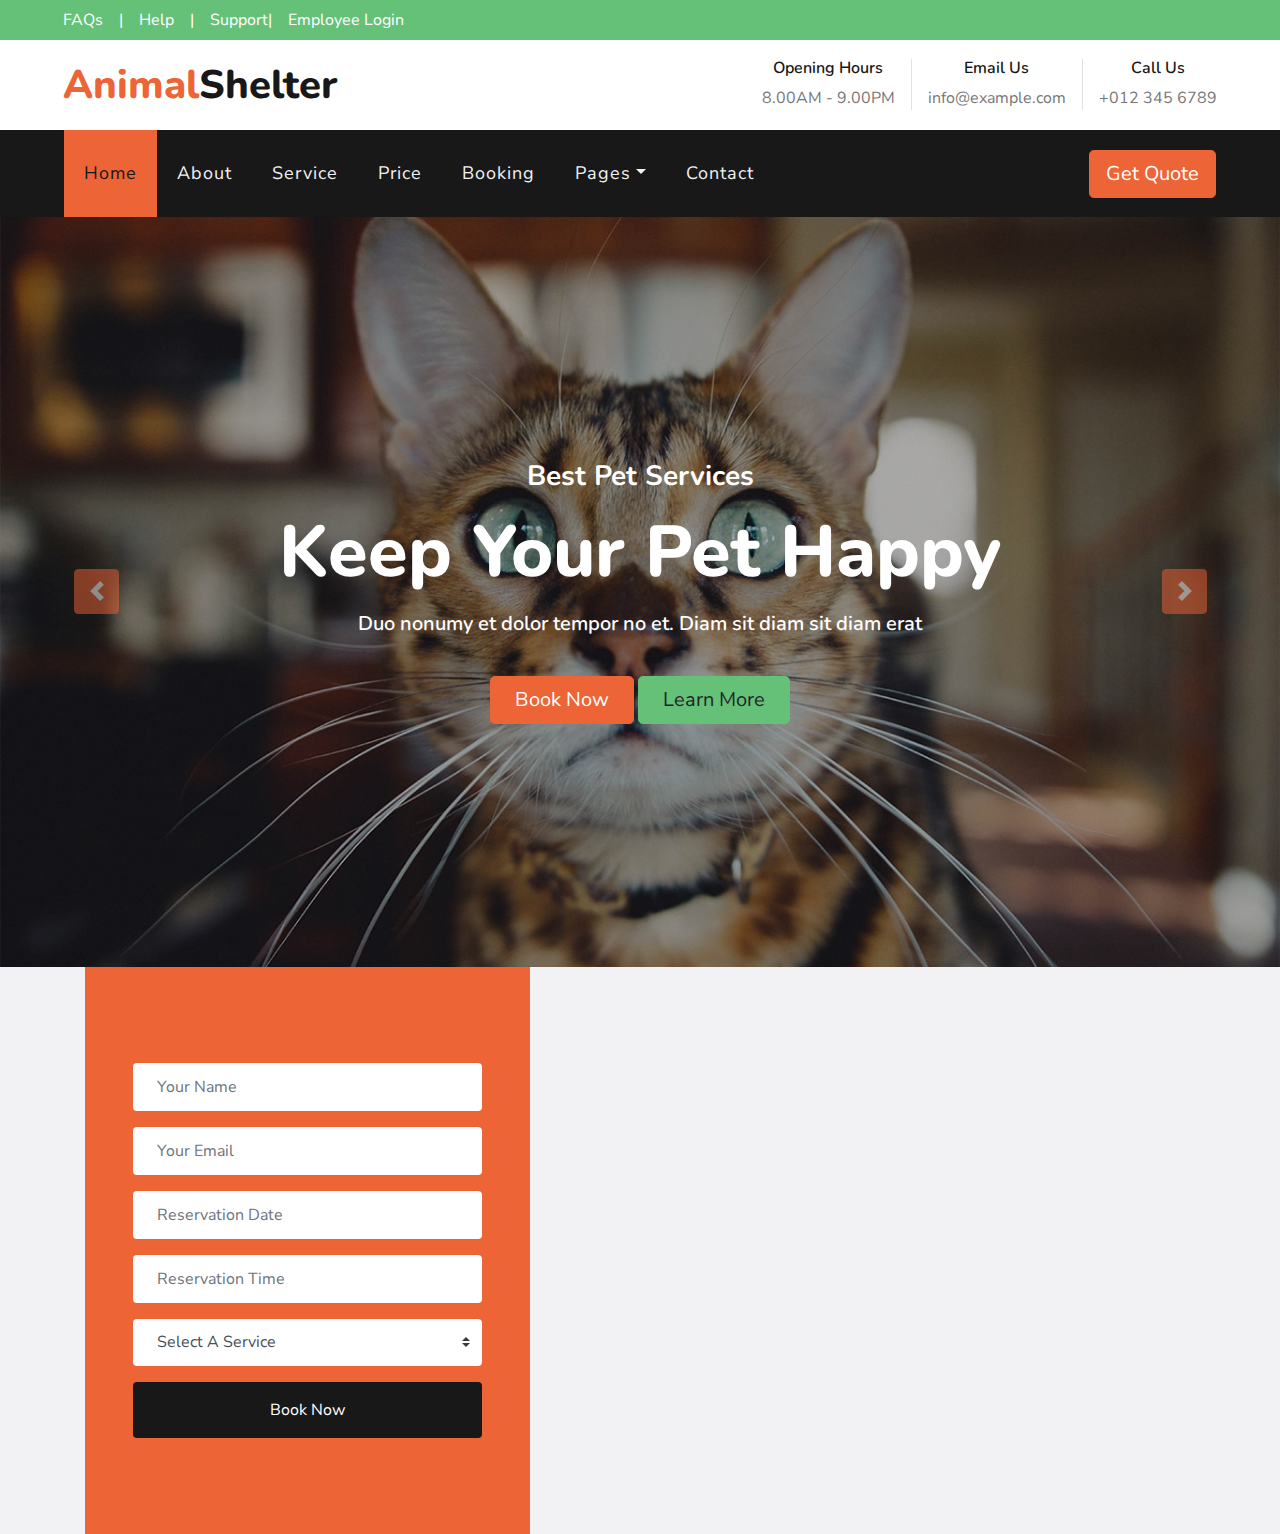
==== commit a005513b: "Commiting all I got finished" ====
--- a/Semester 3/Java/Projects/FinalProject/FinalProject/FinalProject/src/main/resources/templates/index.html
+++ b/Semester 3/Java/Projects/FinalProject/FinalProject/FinalProject/src/main/resources/templates/index.html
@@ -1,16 +1,10 @@
 <!DOCTYPE html>
 <html lang="en" xmlns:th="http://www.thymeleaf.org">
 <head>
-    <meta charset="UTF-8">
+    <meta charset="utf-8">
     <title>Red Deer Animal Shelter</title>
-</head>
-<body>
-<head>
-    <meta charset="utf-8">
-    <title>PetLover - Pet Care Website Template</title>
     <meta content="width=device-width, initial-scale=1.0" name="viewport">
-    <meta content="Free HTML Templates" name="keywords">
-    <meta content="Free HTML Templates" name="description">
+
 
     <!-- Favicon -->
     <link href="../img/favicon.ico" rel="icon">
@@ -43,32 +37,15 @@
                 <a class="text-white px-3" href="">Help</a>
                 <span class="text-white">|</span>
                 <a class="text-white pl-3" href="">Support</a>
-            </div>
-        </div>
-        <div class="col-lg-6 text-center text-lg-right">
-            <div class="d-inline-flex align-items-center">
-                <a class="text-white px-3" href="">
-                    <i class="fab fa-facebook-f"></i>
-                </a>
-                <a class="text-white px-3" href="">
-                    <i class="fab fa-twitter"></i>
-                </a>
-                <a class="text-white px-3" href="">
-                    <i class="fab fa-linkedin-in"></i>
-                </a>
-                <a class="text-white px-3" href="">
-                    <i class="fab fa-instagram"></i>
-                </a>
-                <a class="text-white pl-3" href="">
-                    <i class="fab fa-youtube"></i>
-                </a>
+                <span class="text-white">|</span>
+                <a class="text-white pl-3" th:href="">Employee Login</a>
             </div>
         </div>
     </div>
     <div class="row py-3 px-lg-5">
         <div class="col-lg-4">
             <a href="" class="navbar-brand d-none d-lg-block">
-                <h1 class="m-0 display-5 text-capitalize"><span class="text-primary">Pet</span>Lover</h1>
+                <h1 class="m-0 display-5 text-capitalize"><span class="text-primary">Animal</span>Shelter</h1>
             </a>
         </div>
         <div class="col-lg-8 text-center text-lg-right">
@@ -96,7 +73,7 @@
 <div class="container-fluid p-0">
     <nav class="navbar navbar-expand-lg bg-dark navbar-dark py-3 py-lg-0 px-lg-5">
         <a href="" class="navbar-brand d-block d-lg-none">
-            <h1 class="m-0 display-5 text-capitalize font-italic text-white"><span class="text-primary">Safety</span>First</h1>
+            <h1 class="m-0 display-5 text-capitalize font-italic text-white"><span class="text-primary">Animal</span>Shelter</h1>
         </a>
         <button type="button" class="navbar-toggler" data-toggle="collapse" data-target="#navbarCollapse">
             <span class="navbar-toggler-icon"></span>
@@ -205,49 +182,6 @@
                     </form>
                 </div>
             </div>
-            <div class="col-lg-7 py-5 py-lg-0 px-3 px-lg-5">
-                <h4 class="text-secondary mb-3">Going for a vacation?</h4>
-                <h1 class="display-4 mb-4">Book For <span class="text-primary">Your Pet</span></h1>
-                <p>Labore vero lorem eos sed aliquy ipsum aliquy sed. Vero dolore dolore takima ipsum lorem rebum</p>
-                <div class="row py-2">
-                    <div class="col-sm-6">
-                        <div class="d-flex flex-column">
-                            <div class="d-flex align-items-center mb-2">
-                                <h1 class="flaticon-house font-weight-normal text-secondary m-0 mr-3"></h1>
-                                <h5 class="text-truncate m-0">Pet Boarding</h5>
-                            </div>
-                            <p>Diam amet eos at no eos sit lorem, amet rebum ipsum clita stet</p>
-                        </div>
-                    </div>
-                    <div class="col-sm-6">
-                        <div class="d-flex flex-column">
-                            <div class="d-flex align-items-center mb-2">
-                                <h1 class="flaticon-food font-weight-normal text-secondary m-0 mr-3"></h1>
-                                <h5 class="text-truncate m-0">Pet Feeding</h5>
-                            </div>
-                            <p>Diam amet eos at no eos sit lorem, amet rebum ipsum clita stet</p>
-                        </div>
-                    </div>
-                    <div class="col-sm-6">
-                        <div class="d-flex flex-column">
-                            <div class="d-flex align-items-center mb-2">
-                                <h1 class="flaticon-grooming font-weight-normal text-secondary m-0 mr-3"></h1>
-                                <h5 class="text-truncate m-0">Pet Grooming</h5>
-                            </div>
-                            <p class="m-0">Diam amet eos at no eos sit lorem, amet rebum ipsum clita stet</p>
-                        </div>
-                    </div>
-                    <div class="col-sm-6">
-                        <div class="d-flex flex-column">
-                            <div class="d-flex align-items-center mb-2">
-                                <h1 class="flaticon-toy font-weight-normal text-secondary m-0 mr-3"></h1>
-                                <h5 class="text-truncate m-0">Pet Tranning</h5>
-                            </div>
-                            <p class="m-0">Diam amet eos at no eos sit lorem, amet rebum ipsum clita stet</p>
-                        </div>
-                    </div>
-                </div>
-            </div>
         </div>
     </div>
 </div>
--- a/Semester 3/Java/Projects/FinalProject/FinalProject/FinalProject/src/main/resources/lib/flaticon/font/flaticon.css
+++ b/Semester 3/Java/Projects/FinalProject/FinalProject/FinalProject/src/main/resources/lib/flaticon/font/flaticon.css
@@ -0,0 +1,42 @@
+	/*
+  	Flaticon icon font: Flaticon
+  	Creation date: 06/11/2020 05:08
+  	*/
+
+@font-face {
+  font-family: "Flaticon";
+  src: url("./Flaticon.eot");
+  src: url("./Flaticon.eot?#iefix") format("embedded-opentype"),
+       url("./Flaticon.woff2") format("woff2"),
+       url("./Flaticon.woff") format("woff"),
+       url("./Flaticon.ttf") format("truetype"),
+       url("./Flaticon.svg#Flaticon") format("svg");
+  font-weight: normal;
+  font-style: normal;
+}
+
+@media screen and (-webkit-min-device-pixel-ratio:0) {
+  @font-face {
+    font-family: "Flaticon";
+    src: url("./Flaticon.svg#Flaticon") format("svg");
+  }
+}
+
+[class^="flaticon-"]:before, [class*=" flaticon-"]:before,
+[class^="flaticon-"]:after, [class*=" flaticon-"]:after {   
+  font-family: Flaticon;
+        font-size: 20px;
+font-style: normal;
+margin-left: 20px;
+}
+
+.flaticon-house:before { content: "\f100"; }
+.flaticon-grooming:before { content: "\f101"; }
+.flaticon-food:before { content: "\f102"; }
+.flaticon-care:before { content: "\f103"; }
+.flaticon-vaccine:before { content: "\f104"; }
+.flaticon-doctor:before { content: "\f105"; }
+.flaticon-cat:before { content: "\f106"; }
+.flaticon-dog:before { content: "\f107"; }
+.flaticon-fountain:before { content: "\f108"; }
+.flaticon-toy:before { content: "\f109"; }--- a/Semester 3/Java/Projects/FinalProject/FinalProject/FinalProject/src/main/resources/static/style.css
+++ b/Semester 3/Java/Projects/FinalProject/FinalProject/FinalProject/src/main/resources/static/style.css
@@ -9838,3 +9838,7 @@
   padding: 0;
   list-style-type: none;
 }
+
+.background{
+    color: skyblue;
+}